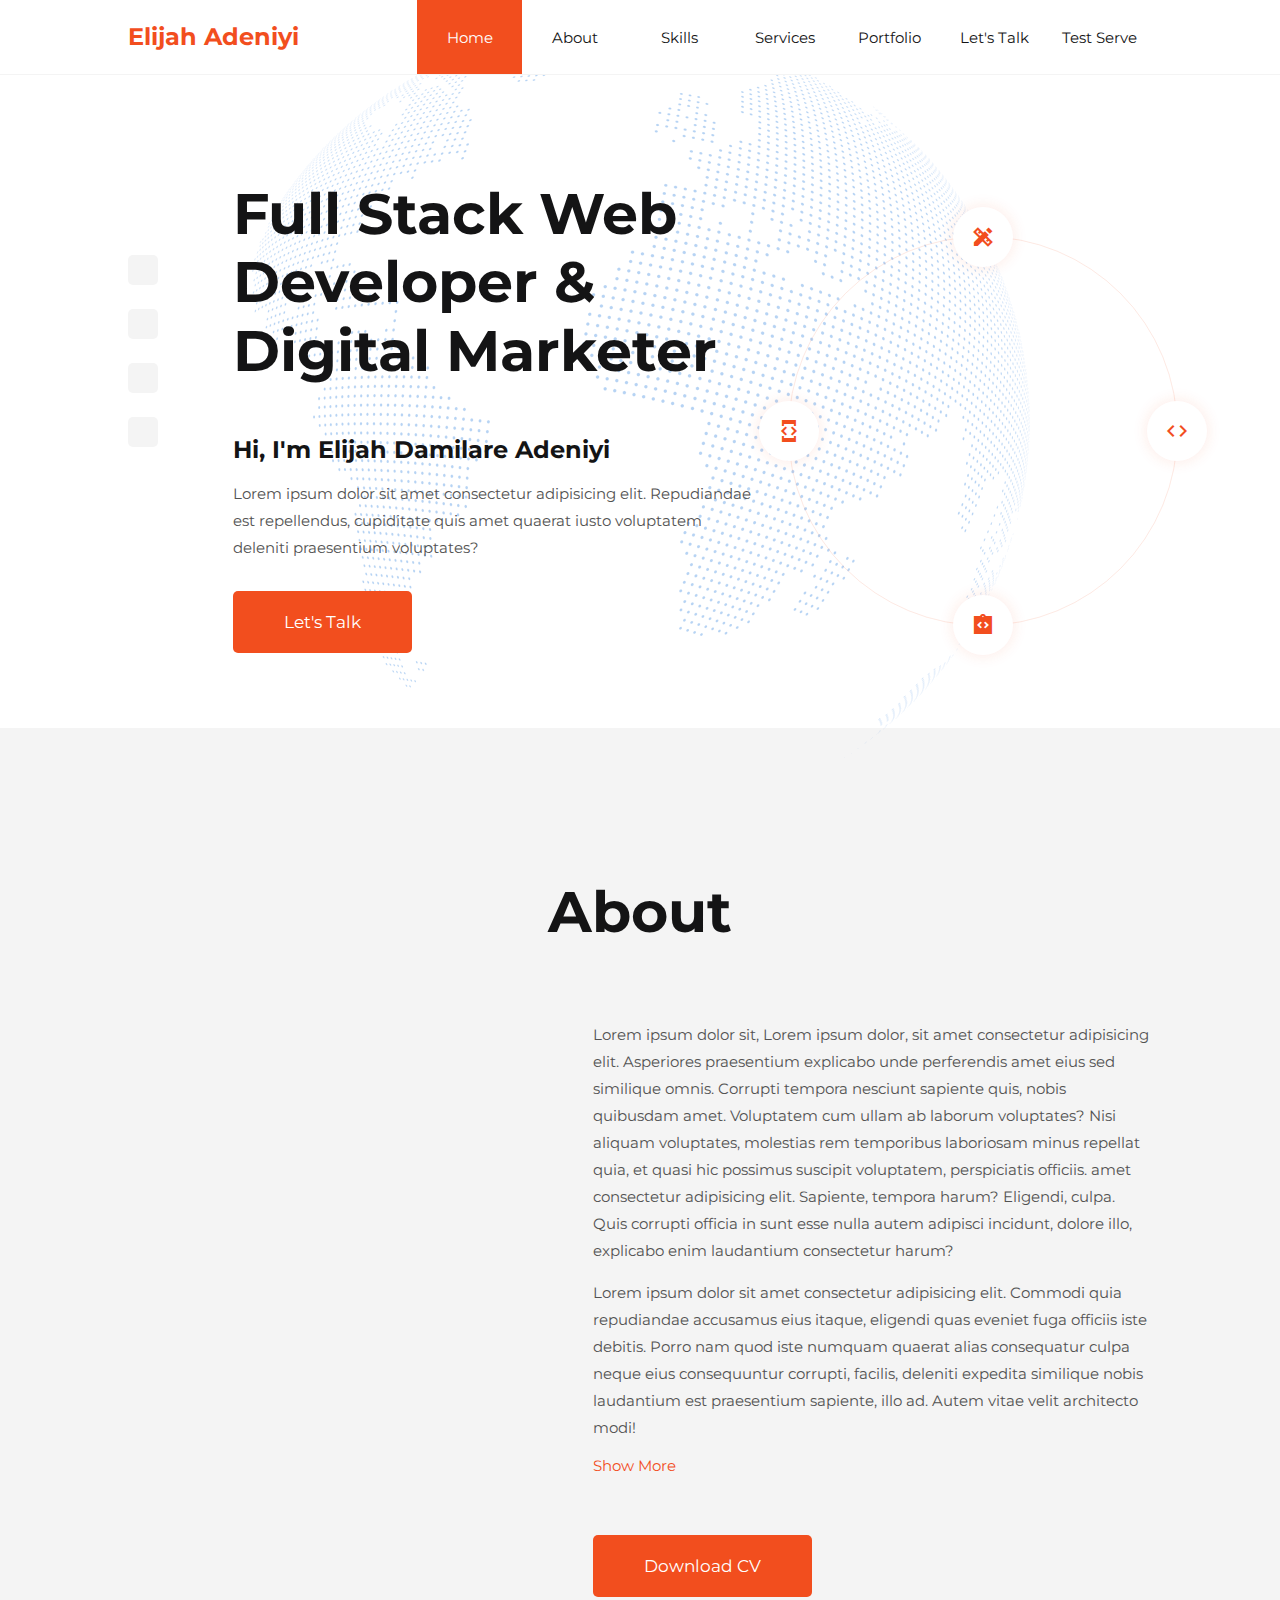
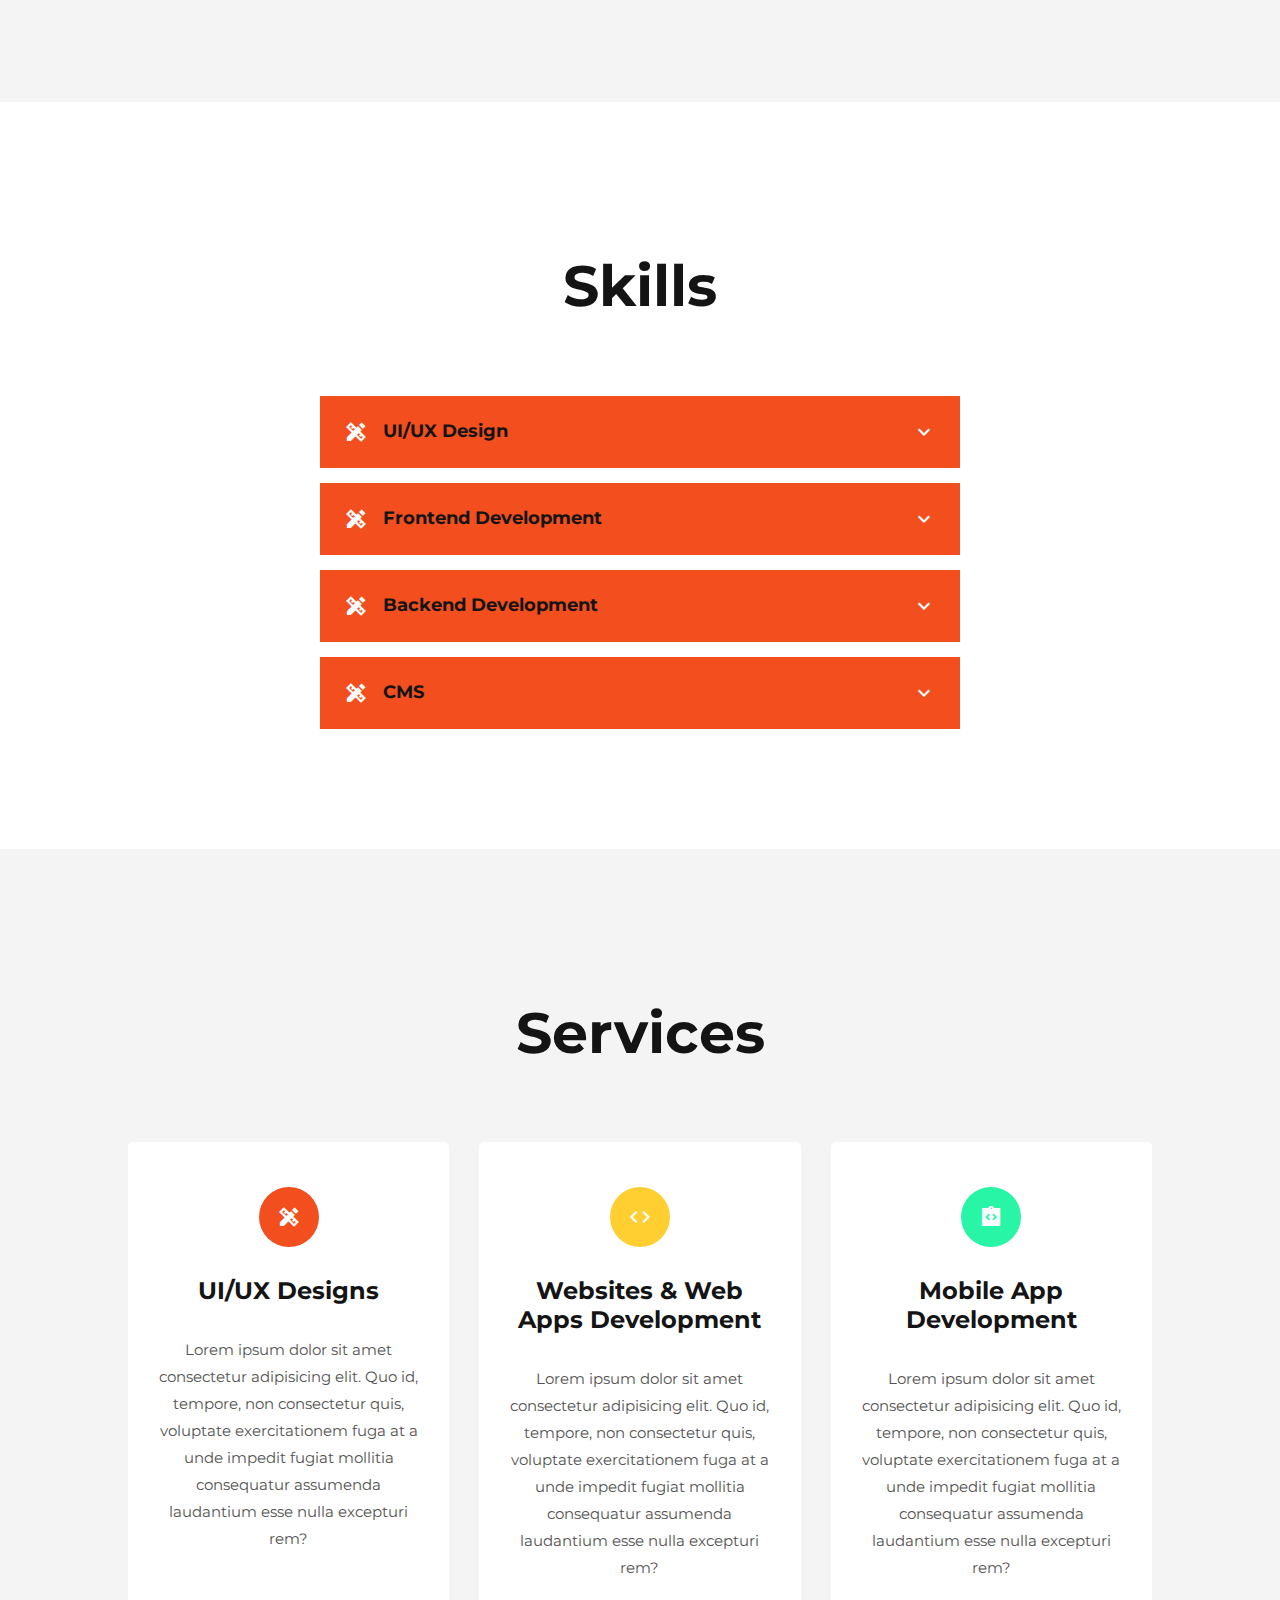
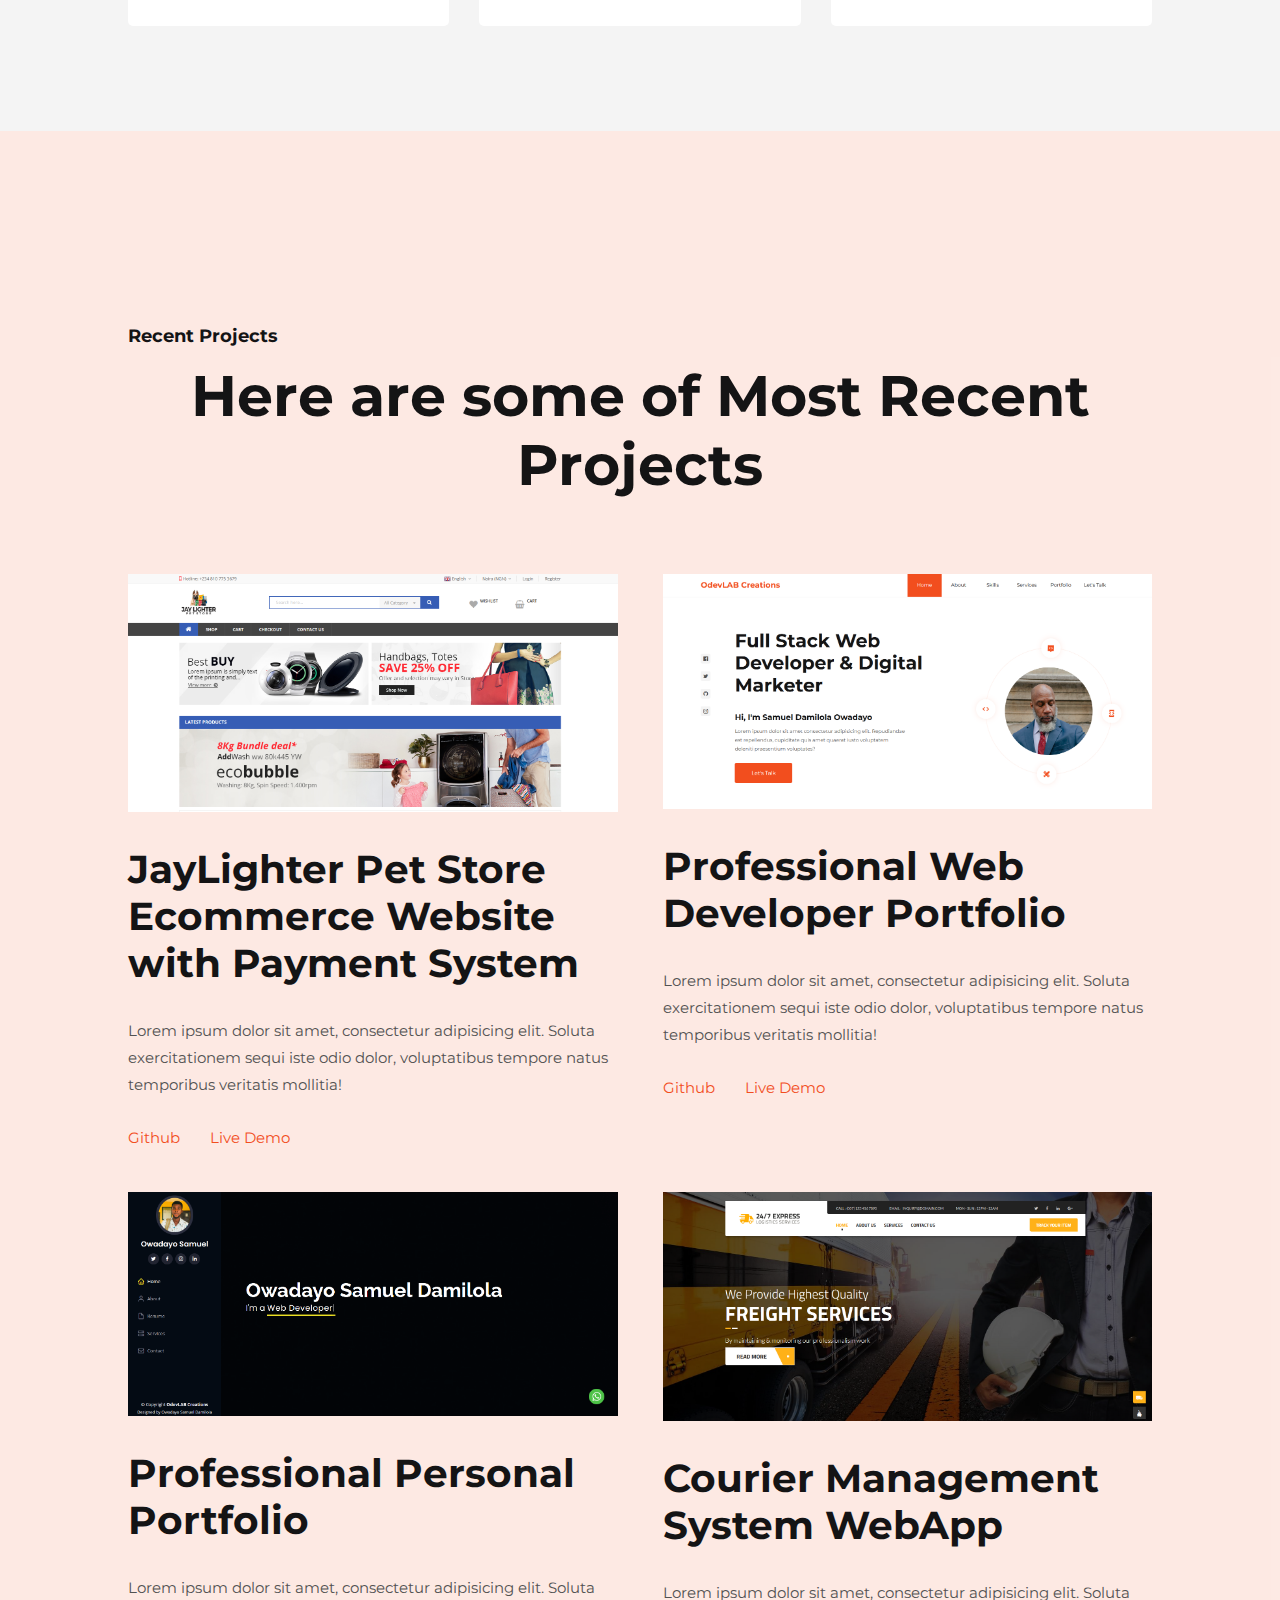
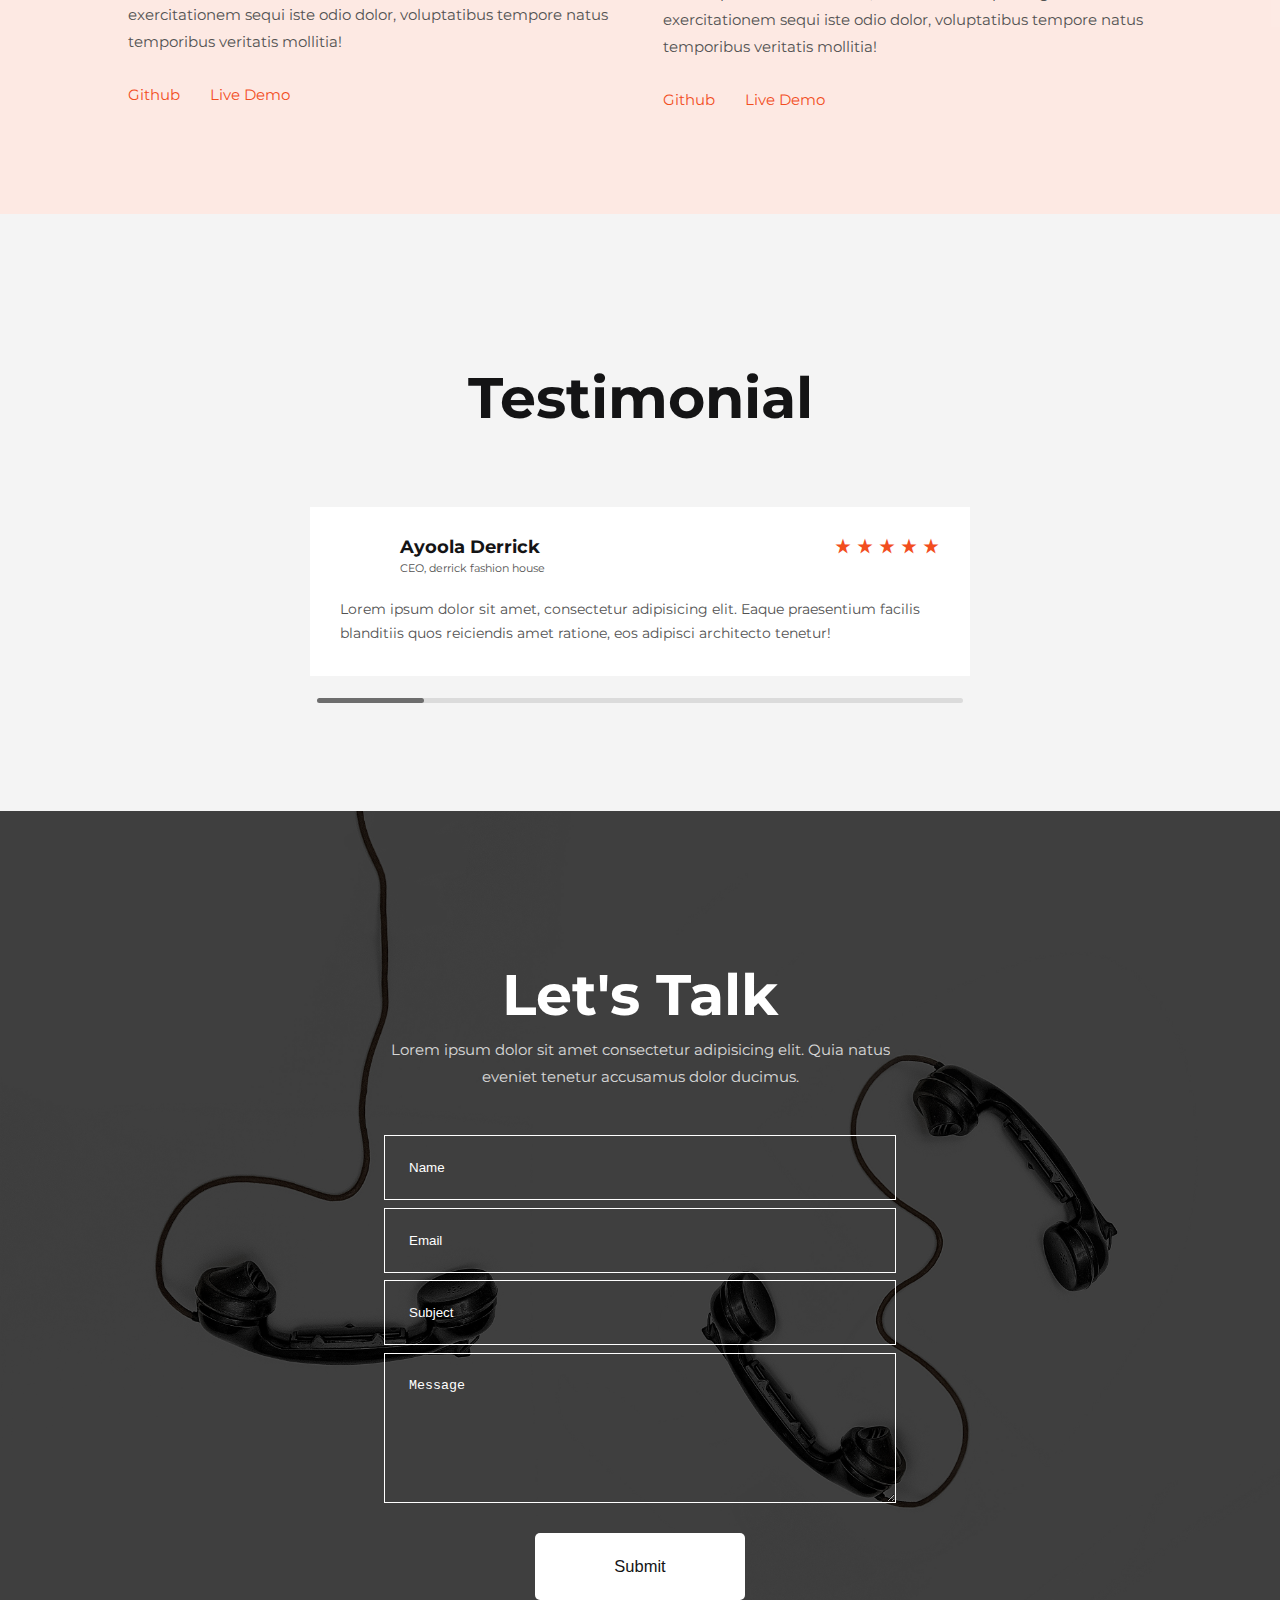
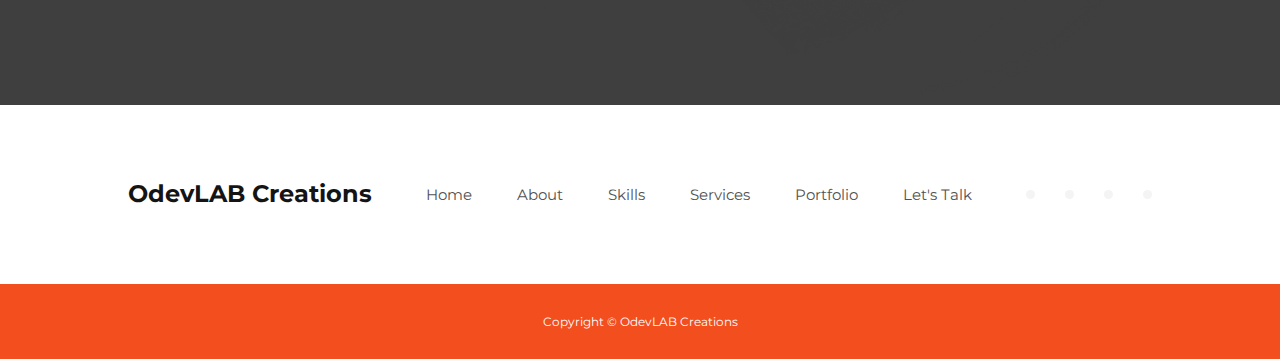
==== index.html @ e005f349 "Update index.html" ====
<!DOCTYPE html>
<html lang="en">
<head>
    <meta charset="UTF-8">
    <meta http-equiv="X-UA-Compatible" content="IE=edge">
    <meta name="viewport" content="width=device-width, initial-scale=1.0">
    <title>Porfolio Website</title>
    <link rel="stylesheet" href="https://fonts.googleapis.com/icon?family=Material+Icons+Sharp">
    <link rel="stylesheet" href="css/style.css">

    <link rel="preconnect" href="https://fonts.googleapis.com">
    <link rel="preconnect" href="https://fonts.gstatic.com" crossorigin>
    <link rel="stylesheet" href="https://fonts.googleapis.com/css2?family=Montserrat:wght@300;400;500;600;700;800&display=swap">

    <link rel="stylesheet" href="https://unicons.iconscout.com/release/v2.1.6/css/unicons.css">
    <link rel="stylesheet" href="https://unpkg.com/swiper@8/swiper-bundle.min.css"/>
</head>
<body>
    <nav>
        <div class="container">
            <a href="#"><h3>Elijah Adeniyi</h3></a>
            <ul>
                <li><a href="#landing" class="active">Home</a></li>
                <li><a href="#about">About</a></li>
                <li><a href="#skills">Skills</a></li>
                <li><a href="#services">Services</a></li>
                <li><a href="#portfolio">Portfolio</a></li>
                <li><a href="#contact">Let's Talk</a></li>
                <li><a href="wr.html">Test Serve</a></li>
            </ul>
            <button id="menu-btn"><span class="material-icons-sharp" >menu</span></button>
            <button id="close-btn"><span class="material-icons-sharp" >close</span></button>
        </div>

    </nav>
    

    <section class="landing" id="landing">
            <div class="container">
                <div class="socials">
                    <a href="https://facebook.com/itzsamdam" target="_blank" rel="noopener"><i class="uil uil-facebook"></i></a>
                    <a href="https://twitter.com/samdam10" target="_blank" rel="noopener"><i class="uil uil-twitter"></i></a>
                    <a href="https://github.com/odevlab" target="_blank" rel="noopener"><i class="uil uil-github"></i></a>
                    <a href="https://instagram.com/itz_samdam" target="_blank" rel="noopener"><i class="uil uil-instagram"></i></a>
                </div>
                <div class="info">
                    <h1>Full Stack Web Developer & Digital Marketer</h1>
                    <h3>Hi, I'm Elijah Damilare Adeniyi</h3>
                    <p>Lorem ipsum dolor sit amet consectetur adipisicing elit. Repudiandae est repellendus, cupiditate quis amet quaerat iusto voluptatem deleniti praesentium voluptates?</p>
                    <a href="#contact" class="btn btn-primary">Let's Talk</a>
                </div>
                <div class="profile-area">
                    <div class="outer-circle">
                        <span class="material-icons-sharp">design_services</span>
                        <span class="material-icons-sharp">code</span>
                        <span class="material-icons-sharp">developer_mode</span>
                        <span class="material-icons-sharp">integration_instructions</span>
                    </div>
                    <div class="inner-circle">
                        <img src="./images/profile.jpg" alt="">
                    </div>
                </div>
        </div>
    </section>

    <section class="about" id="about">
        <h1>About</h1>
        <div class="container">
            <div class="image">
                <img src="./images/profile-area.jpg" alt="">
            </div>
            <div class="info">
                <p>Lorem ipsum dolor sit, Lorem ipsum dolor, sit amet consectetur adipisicing elit. Asperiores praesentium explicabo unde perferendis amet eius sed similique omnis. Corrupti tempora nesciunt sapiente quis, nobis quibusdam amet. Voluptatem cum ullam ab laborum voluptates? Nisi aliquam voluptates, molestias rem temporibus laboriosam minus repellat quia, et quasi hic possimus suscipit voluptatem, perspiciatis officiis. amet consectetur adipisicing elit. Sapiente, tempora harum? Eligendi, culpa. Quis corrupti officia in sunt esse nulla autem adipisci incidunt, dolore illo, explicabo enim laudantium consectetur harum?</p>
                <p>Lorem ipsum dolor sit amet consectetur adipisicing elit. Commodi quia repudiandae accusamus eius itaque, eligendi quas eveniet fuga officiis iste debitis. Porro nam quod iste numquam quaerat alias consequatur culpa neque eius consequuntur corrupti, facilis, deleniti expedita similique nobis laudantium est praesentium sapiente, illo ad. Autem vitae velit architecto modi!</p>
                <div class="read-more-content">
                    <p>Lorem, ipsum dolor sit amet consectetur adipisicing elit. Accusantium quas suscipit, impedit excepturi nostrum commodi modi ratione reprehenderit magni nihil. Minus tenetur incidunt dolores nesciunt quam praesentium dolorem consequuntur in quas ipsam voluptatum, eveniet obcaecati illo sapiente corrupti explicabo architecto nobis nemo consequatur temporibus facere aliquid consectetur. In nostrum placeat officiis aliquam debitis maiores repudiandae deserunt ullam culpa, error natus optio modi molestias quae possimus eius nobis quibusdam eum vero magnam id et temporibus libero. Nihil inventore molestiae dolorem illum omnis, adipisci, porro et officiis eius reprehenderit eum, dolores at.</p>
                    <p>Lorem ipsum dolor sit amet consectetur, adipisicing elit. Beatae quos sequi esse possimus commodi libero a odio repellat excepturi dicta, aut repellendus architecto consequatur illo at qui, dolor rerum. Veritatis veniam repellat dignissimos doloribus explicabo deleniti. Molestias tenetur sunt voluptatum quae delectus dicta non vero consectetur accusantium, perferendis molestiae vel adipisci veniam iure! Eius, similique non totam sed maiores velit dolores vel quibusdam atque reprehenderit obcaecati aspernatur? Ipsam quia necessitatibus consectetur, totam eaque a eos illum inventore debitis at, magni molestias error nam natus ullam assumenda cum porro est exercitationem iusto ad ab temporibus. Animi sed sequi, magni magnam provident quas facilis eveniet quod unde id assumenda iste architecto omnis repellat, neque mollitia eos! Nesciunt officia suscipit eum cum inventore.</p>
                </div>
                <a class="read-more">Show More</a>
                <a href="./images/my-cv.pdf" download class="btn btn-primary"><i class="uil uil-download-alt"></i> Download CV</a>
            </div>
        </div>
    </section>

    <section class="skills" id="skills">
        <h1>Skills</h1>
        <div class="container">
            <div class="skill">
                <div class="head">
                    <div class="left">
                        <span class="material-icons-sharp">design_services</span>
                        <h4>UI/UX Design</h4>
                    </div>
                    <span class="material-icons-sharp">expand_more</span>
                </div>
                <div class="items">
                    <div class="item">
                        <h5>Figma</h5>
                        <div class="progress-area">
                            <div class="progress-bar">
                                <div class="progress">
    
                                </div>
                                <h5>95%</h5>
                            </div>
                        </div>
                    </div>
                    <div class="item">
                        <h5>Adobe XD</h5>
                        <div class="progress-area">
                            <div class="progress-bar">
                                <div class="progress">
    
                                </div>
                                <h5>65%</h5>
                            </div>
                        </div>
                    </div>
                    <div class="item">
                        <h5>Adobe After Effects</h5>
                        <div class="progress-area">
                            <div class="progress-bar">
                                <div class="progress">
    
                                </div>
                                <h5>72%</h5>
                            </div>
                        </div>
                    </div>
                </div>
            </div>

            <div class="skill">
                <div class="head">
                    <div class="left">
                        <span class="material-icons-sharp">design_services</span>
                        <h4>Frontend Development</h4>
                    </div>
                    <span class="material-icons-sharp">expand_more</span>
                </div>
                <div class="items">
                    <div class="item">
                        <h5>HTML</h5>
                        <div class="progress-area">
                            <div class="progress-bar">
                                <div class="progress">
    
                                </div>
                                <h5>95%</h5>
                            </div>
                        </div>
                    </div>
                    <div class="item">
                        <h5>CSS</h5>
                        <div class="progress-area">
                            <div class="progress-bar">
                                <div class="progress">
    
                                </div>
                                <h5>65%</h5>
                            </div>
                        </div>
                    </div>
                    <div class="item">
                        <h5>JavaScript</h5>
                        <div class="progress-area">
                            <div class="progress-bar">
                                <div class="progress">
    
                                </div>
                                <h5>72%</h5>
                            </div>
                        </div>
                    </div>
                    <div class="item">
                        <h5>Bootstrap CSS</h5>
                        <div class="progress-area">
                            <div class="progress-bar">
                                <div class="progress">
    
                                </div>
                                <h5>72%</h5>
                            </div>
                        </div>
                    </div>
                    <div class="item">
                        <h5>Tailwind CSS</h5>
                        <div class="progress-area">
                            <div class="progress-bar">
                                <div class="progress">
    
                                </div>
                                <h5>72%</h5>
                            </div>
                        </div>
                    </div>
                    <div class="item">
                        <h5>Vue JS</h5>
                        <div class="progress-area">
                            <div class="progress-bar">
                                <div class="progress">
    
                                </div>
                                <h5>72%</h5>
                            </div>
                        </div>
                    </div>
                </div>
            </div>

            <div class="skill">
                <div class="head">
                    <div class="left">
                        <span class="material-icons-sharp">design_services</span>
                        <h4>Backend Development</h4>
                    </div>
                    <span class="material-icons-sharp">expand_more</span>
                </div>
                <div class="items">
                    <div class="item">
                        <h5>PHP</h5>
                        <div class="progress-area">
                            <div class="progress-bar">
                                <div class="progress">
    
                                </div>
                                <h5>95%</h5>
                            </div>
                        </div>
                    </div>
                    <div class="item">
                        <h5>Laravel</h5>
                        <div class="progress-area">
                            <div class="progress-bar">
                                <div class="progress">
    
                                </div>
                                <h5>65%</h5>
                            </div>
                        </div>
                    </div>
                </div>
            </div>

            <div class="skill">
                <div class="head">
                    <div class="left">
                        <span class="material-icons-sharp">design_services</span>
                        <h4>CMS</h4>
                    </div>
                    <span class="material-icons-sharp">expand_more</span>
                </div>
                <div class="items">
                    <div class="item">
                        <h5>Wordpress</h5>
                        <div class="progress-area">
                            <div class="progress-bar">
                                <div class="progress">
    
                                </div>
                                <h5>95%</h5>
                            </div>
                        </div>
                    </div>
                    <div class="item">
                        <h5>WIX</h5>
                        <div class="progress-area">
                            <div class="progress-bar">
                                <div class="progress">
    
                                </div>
                                <h5>65%</h5>
                            </div>
                        </div>
                    </div>
                </div>
            </div>            
        </div>
    </section>

    <section class="services" id="services">
        <h1>Services</h1>
        <div class="container">
            <div class="service">
                <span class="material-icons-sharp">design_services</span>
                <h3>UI/UX Designs</h3>
                <p>Lorem ipsum dolor sit amet consectetur adipisicing elit. Quo id, tempore, non consectetur quis, voluptate exercitationem fuga at a unde impedit fugiat mollitia consequatur assumenda laudantium esse nulla excepturi rem?</p>
            </div>
            <div class="service">
                <span class="material-icons-sharp">code</span>
                <h3>Websites & Web Apps Development</h3>
                <p>Lorem ipsum dolor sit amet consectetur adipisicing elit. Quo id, tempore, non consectetur quis, voluptate exercitationem fuga at a unde impedit fugiat mollitia consequatur assumenda laudantium esse nulla excepturi rem?</p>
            </div>
            <div class="service">
                <span class="material-icons-sharp">integration_instructions</span>
                <h3>Mobile App Development</h3>
                <p>Lorem ipsum dolor sit amet consectetur adipisicing elit. Quo id, tempore, non consectetur quis, voluptate exercitationem fuga at a unde impedit fugiat mollitia consequatur assumenda laudantium esse nulla excepturi rem?</p>
            </div>
        </div>
    </section>

    <section class="recent-work" id="portfolio">
        <div class="container">
            <h4>Recent Projects</h4>
            <h1>Here are some of Most Recent Projects</h1>
            <div class="projects">
                <div class="project">
                    <div class="thumbnail">
                        <img src="./images/jaylighter.png" alt="">
                    </div>
                    <h2>JayLighter Pet Store Ecommerce Website with Payment System</h2>
                    <p>Lorem ipsum dolor sit amet, consectetur adipisicing elit. Soluta exercitationem sequi iste odio dolor, voluptatibus tempore natus temporibus veritatis mollitia!</p>
                    <div class="action">
                        <a href="https://github.com/" target="_blank" rel="noopener">Github</a>
                        <a href="https://github.com/" target="_blank" rel="noopener">Live Demo</a>
                    </div>
                </div>
                <div class="project">
                    <div class="thumbnail">
                        <img src="./images/port.png" alt="">
                    </div>
                    <h2>Professional Web Developer Portfolio</h2>
                    <p>Lorem ipsum dolor sit amet, consectetur adipisicing elit. Soluta exercitationem sequi iste odio dolor, voluptatibus tempore natus temporibus veritatis mollitia!</p>
                    <div class="action">
                        <a href="https://github.com/" target="_blank" rel="noopener">Github</a>
                        <a href="https://github.com/" target="_blank" rel="noopener">Live Demo</a>
                    </div>
                </div>
                <div class="project">
                    <div class="thumbnail">
                        <img src="./images/portfolio.png" alt="">
                    </div>
                    <h2>Professional Personal Portfolio</h2>
                    <p>Lorem ipsum dolor sit amet, consectetur adipisicing elit. Soluta exercitationem sequi iste odio dolor, voluptatibus tempore natus temporibus veritatis mollitia!</p>
                    <div class="action">
                        <a href="https://github.com/" target="_blank" rel="noopener">Github</a>
                        <a href="https://github.com/" target="_blank" rel="noopener">Live Demo</a>
                    </div>
                </div>
                    <div class="project">
                        <div class="thumbnail">
                            <img src="./images/courier.png" alt="">
                        </div>
                        <h2>Courier Management System WebApp</h2>
                        <p>Lorem ipsum dolor sit amet, consectetur adipisicing elit. Soluta exercitationem sequi iste odio dolor, voluptatibus tempore natus temporibus veritatis mollitia!</p>
                        <div class="action">
                            <a href="https://github.com/" target="_blank" rel="noopener">Github</a>
                            <a href="https://github.com/" target="_blank" rel="noopener">Live Demo</a>
                        </div>
                    </div>
            </div>
        </div>   
    </section>

    <section class="testimonials" id="testimonials">
        <h1>Testimonial</h1>
        <div class="container swiper">
            <div class="carousel swiper-wrapper">
                <div class="testimonial swiper-slide">
                    <div class="head">
                        <div class="profile-area">
                            <div class="avatar">
                                <img src="./images/avatar (1).jpg" alt="">
                            </div>
                            <div class="info">
                                <h4>Ayoola Derrick</h4>
                                <small>CEO, derrick fashion house</small>
                            </div>
                        </div>
                        <div class="stars">
                            <span class="material-icons-sharp">star_rate</span>
                            <span class="material-icons-sharp">star_rate</span>
                            <span class="material-icons-sharp">star_rate</span>
                            <span class="material-icons-sharp">star_rate</span>
                            <span class="material-icons-sharp">star_rate</span>
                        </div>
                    </div>
                    <p>Lorem ipsum dolor sit amet, consectetur adipisicing elit. Eaque praesentium facilis blanditiis quos reiciendis amet ratione, eos adipisci architecto tenetur!
                    </p>
                </div>
                <div class="testimonial swiper-slide">
                    <div class="head">
                        <div class="profile-area">
                            <div class="avatar">
                                <img src="./images/avatar (3).jpg" alt="">
                            </div>
                            <div class="info">
                                <h4>Ayoola Derrick</h4>
                                <small>CEO, derrick fashion house</small>
                            </div>
                        </div>
                        <div class="stars">
                            <span class="material-icons-sharp">star_rate</span>
                            <span class="material-icons-sharp">star_rate</span>
                            <span class="material-icons-sharp">star_rate</span>
                            <span class="material-icons-sharp">star_rate</span>
                            <span class="material-icons-sharp">star_rate</span>
                        </div>
                    </div>
                    <p>Lorem ipsum dolor sit amet, consectetur adipisicing elit. Eaque praesentium facilis blanditiis quos reiciendis amet ratione, eos adipisci architecto tenetur!
                    </p>
                </div>
                <div class="testimonial swiper-slide">
                    <div class="head">
                        <div class="profile-area">
                            <div class="avatar">
                                <img src="./images/avatar (1).jpg" alt="">
                            </div>
                            <div class="info">
                                <h4>Ayoola Derrick</h4>
                                <small>CEO, derrick fashion house</small>
                            </div>
                        </div>
                        <div class="stars">
                            <span class="material-icons-sharp">star_rate</span>
                            <span class="material-icons-sharp">star_rate</span>
                            <span class="material-icons-sharp">star_rate</span>
                            <span class="material-icons-sharp">star_rate</span>
                            <span class="material-icons-sharp">star_rate</span>
                        </div>
                    </div>
                    <p>Lorem ipsum dolor sit amet, consectetur adipisicing elit. Eaque praesentium facilis blanditiis quos reiciendis amet ratione, eos adipisci architecto tenetur!
                    </p>
                </div>
                <div class="testimonial swiper-slide">
                    <div class="head">
                        <div class="profile-area">
                            <div class="avatar">
                                <img src="./images/avatar (2).jpg" alt="">
                            </div>
                            <div class="info">
                                <h4>Thomas Kook</h4>
                                <small>Builder</small>
                            </div>
                        </div>
                        <div class="stars">
                            <span class="material-icons-sharp">star_rate</span>
                            <span class="material-icons-sharp">star_rate</span>
                            <span class="material-icons-sharp">star_rate</span>
                            <span class="material-icons-sharp">star_rate</span>
                            <span class="material-icons-sharp">star_rate</span>
                        </div>
                    </div>
                    <p>Lorem ipsum dolor sit amet, consectetur adipisicing elit. Eaque praesentium facilis blanditiis quos reiciendis amet ratione, eos adipisci architecto tenetur!
                    </p>
                </div>
                <div class="testimonial swiper-slide">
                    <div class="head">
                        <div class="profile-area">
                            <div class="avatar">
                                <img src="./images/avatar (3).jpg" alt="">
                            </div>
                            <div class="info">
                                <h4>Korke Forth</h4>
                                <small>Photographer</small>
                            </div>
                        </div>
                        <div class="stars">
                            <span class="material-icons-sharp">star_rate</span>
                            <span class="material-icons-sharp">star_rate</span>
                            <span class="material-icons-sharp">star_rate</span>
                            <span class="material-icons-sharp">star_rate</span>
                            <span class="material-icons-sharp">star_rate</span>
                        </div>
                    </div>
                    <p>Lorem ipsum dolor sit amet, consectetur adipisicing elit. Eaque praesentium facilis blanditiis quos reiciendis amet ratione, eos adipisci architecto tenetur!
                    </p>
                </div>
                <div class="testimonial swiper-slide">
                    <div class="head">
                        <div class="profile-area">
                            <div class="avatar">
                                <img src="./images/avatar (4).jpg" alt="">
                            </div>
                            <div class="info">
                                <h4>Allyson Blinks</h4>
                                <small>Civil Engineer</small>
                            </div>
                        </div>
                        <div class="stars">
                            <span class="material-icons-sharp">star_rate</span>
                            <span class="material-icons-sharp">star_rate</span>
                            <span class="material-icons-sharp">star_rate</span>
                            <span class="material-icons-sharp">star_rate</span>
                            <span class="material-icons-sharp">star_rate</span>
                        </div>
                    </div>
                    <p>Lorem ipsum dolor sit amet, consectetur adipisicing elit. Eaque praesentium facilis blanditiis quos reiciendis amet ratione, eos adipisci architecto tenetur!
                    </p>
                </div>
            </div>
            <div class="swiper-scrollbar">
                <div class="swiper-scrollbar-drag"></div>
            </div>
        </div>
    </section>


    <section class="contact" id="contact">
        <div class="over">
            <div class="container">
                <h1>Let's Talk</h1>
                <p>Lorem ipsum dolor sit amet consectetur adipisicing elit. Quia natus eveniet tenetur accusamus dolor ducimus.</p>
                <form action="https://formspree.io/f/xjvlrrld" method="post">
                    <input type="text" name="name" placeholder="Name" required>
                    <input type="email" name="email" placeholder="Email" required>
                    <input type="text" name="subject" placeholder="Subject" required>
                    <textarea name="Message" placeholder="Message" required></textarea>
                    <input type="submit" value="Submit" class="btn btn-primary">
                </form>
            </div>
        </div>
    </section>

    <footer>
        <div class="container">
            <a href="#"><h3>OdevLAB Creations</h3></a>
                <ul>
                    <li><a href="#landing">Home</a></li>
                    <li><a href="#about">About</a></li>
                    <li><a href="#skills">Skills</a></li>
                    <li><a href="#services">Services</a></li>
                    <li><a href="#portfolio">Portfolio</a></li>
                    <li><a href="#contact">Let's Talk</a></li>
                </ul>

                <div class="socials">
                    <a href="https://facebook.com/itzsamdam" target="_blank" rel="noopener"><i class="uil uil-facebook"></i></a>
                    <a href="https://twitter.com/samdam10" target="_blank" rel="noopener"><i class="uil uil-twitter"></i></a>
                    <a href="https://github.com/odevlab" target="_blank" rel="noopener"><i class="uil uil-github"></i></a>
                    <a href="https://instagram.com/itz_samdam" target="_blank" rel="noopener"><i class="uil uil-instagram"></i></a>
                </div>
        </div>
        <div class="copyright">
            Copyright &copy; OdevLAB Creations
        </div>
    </footer>
</body>

    <script src="https://unpkg.com/swiper@8/swiper-bundle.min.js"></script>
    <script src="js/main.js"></script>
</html>
---- css/style.css ----
/* VARIABLES */
:root {
    --color-white: #fff;
    --color-light: #f4f4f4;
    --color-dark: #525252;
    --color-black: #141415;
    --color-primary: #f24e1e;
    --color-primary-light: hsl(14, 89%, 53%, 12%);
    --color-success: #29f5a6;
    --color-warning: #ffce31;

    --transition: all 300ms ease;
}

* {
    margin: 0;
    padding: 0;
    outline: 0;
    border: 0;
    box-sizing: border-box;
    list-style: none;
    text-decoration: none;
}


::-webkit-scrollbar {
    width: 10px;
    background: var(--color-primary-light);
}
::-webkit-scrollbar-thumb {
    background: var(--color-primary);
}
html {
    font-size: 15px;
    scroll-behavior: smooth;
}

body{
    background: var(--color-white);
    font-family: "Montserrat", sans-serif;
    color: var(--color-dark);
}

h1, h2, h3, h4, h5, h6 {
    color: var(--color-black);
    line-height: 1.2;
}

h1{
    font-size:3.8rem;
}
h2{
    font-size:2.6rem;
}
h3{
    font-size: 1.6rem;
}
h4{
    font-size: 1.2rem;
}
h5{
    font-size: 0.86rem;
}
p{
    line-height: 1.8;
}

.container{
    width: 80%;
    margin: 0 auto;
}

section{
    padding: 10rem 0 7rem;
    max-width: 100vw;
    overflow-x: hidden;
}

section h1{
    text-align: center;
    display: block;
    margin-bottom: 5rem;
}

img{
    width: 100%;
}

.btn{
    padding: 1.4rem 3.4rem;
    font-size: 1.1rem;
    color: var(--color-black);
    background: var(--color-white);
    display: inline-block;
    margin: 2rem 0;
    transition: var(--transition);
    border-radius: 5px;
}

.btn:hover{
    box-shadow: 0 2rem 2rem var(--color-primary-light);
}
.btn-primary{
     background: var(--color-primary);
     color: var(--color-white);
}


nav{
    width: 100%;
    height: 5rem;
    display: flex;
    align-items: centre;
    justify-content: centre;
    position: fixed;
    top: 0;
    z-index: 2;
    background: var(--color-white);
    border-bottom: 1px solid var(--color-light);

}

nav.show-box-shadow {
    box-shadow: 0 0.6rem 1rem var(--color-primary-light);
}

nav .container {
    display: flex;
    justify-content: space-between;
    align-items: center;
    height: 100%;
}

nav button{
    display: none;
}

nav h3 {
    color: var(--color-primary);
}

nav .container ul {
    display: flex;
    height: 100%;
}

nav .container ul li a{
    height: 100%;
    width: 7rem;
    display: flex;
    justify-content: center;
    align-items: center;
    color: var(--color-black) ;
    position: relative;
    transition: var(--transition);
}

nav .container ul li a:hover{
    color: var(--color-primary);
}

nav .container ul li a.active {
    background: var(--color-primary);
    color: var(--color-white);
}


section.landing {
    display: grid;
    place-items: center;
    position: relative;
    top: 2rem;
    padding-bottom: 5rem;
    background: var(--color-primary-light);
    background: url("../images/glob-bg.png")no-repeat center;
}

section.landing .container {
    display: grid;
    grid-template-columns: 5rem auto 26rem;
    gap: 2rem;
}

section.landing .socials {
    display: flex;
    flex-direction: column;
    gap: 1.6rem;
    margin-top: 5rem;
}

section.landing .socials a{
    font-size: 1.1rem;
    background: var(--color-light);
    color: var(--color-dark);
    padding: 0.3rem;
    height: 2rem;
    width: 2rem;
    display: flex;
    justify-content: center;
    align-items: center;
    transition: var(--transition);
    border-radius: 5px;
}

section.landing .socials a:hover{
    background: var(--color-primary);
    color: var(--color-white);
}

section.landing .info h1{
    text-align: left;
    margin: 0;
}

section.landing .info h3{
    margin: 3.4rem 0 1rem;
}

section.landing .info p {
    width: 35rem;
}

section.landing .profile-area {
    display: flex;
    justify-content: center;
    align-items: center;
}
section.landing .profile-area .outer-circle{
    width: 26rem;
    height: 26rem;
    border: 1px solid var(--color-primary-light);
    border-radius: 50%;
    position: relative;
    animation: move 60s linear infinite;
}


@keyframes move {
    to {
        transform: rotate(360deg);
    }
}
section.landing .profile-area .outer-circle span {
    display: block;
    width: 4rem;
    height: 4rem;
    border-radius: 50%;
    position: absolute;
    background: var(--color-white);
    color: var(--color-primary);
    display: flex;
    justify-content: center;
    align-items: center;
    box-shadow: 0 0 1rem var(--color-primary-light);
}

section.landing .profile-area .outer-circle span:nth-child(1) {
    left: calc(50% - 2rem);
    top: -2rem;
}

section.landing .profile-area .outer-circle span:nth-child(2) {
    right:  -2rem;
    top: calc(50% - 2rem);
}

section.landing .profile-area .outer-circle span:nth-child(3) {
    left:  -2rem;
    top: calc(50% - 2rem);
}

section.landing .profile-area .outer-circle span:nth-child(4) {
    bottom:  -2rem;
    left: calc(50% - 2rem);
}
section.landing .profile-area .inner-circle {
    position: absolute;
    width: 18rem;
    height: 18rem;
    border-radius:50%;
    overflow: hidden;
}


section.about{
    background: var(--color-light);
    display: grid;
    place-items: center;
    padding-bottom: 5rem;
}

section.about .container {
    display: grid;
    grid-template-columns: 26rem auto;
    gap: 5rem;
}

section.about p {
    margin-bottom: 1rem;
}
section.about .container .read-more-content {
    display: none;
}

section.about .container .read-more-content.show-content{
    display: block;
}

section.about .container .read-more {
    display: block;
    margin: 1rem 0 2rem;
    color: var(--color-primary);
    cursor: pointer;
}

section.about .container .read-more:hover {
    text-decoration: underline;
}

section.skills .container {
    width: 50%;
}
section.skills .skill{
    margin-bottom: 1rem;
}

section.skills .skill .head {
    background: var(--color-primary);
    display: flex;
    justify-content: space-between;
    align-items: center;
    color: var(--color-white);
    padding: 1.6rem;
    cursor: pointer;
}

section.skills .skill head h4{
    color: var(--color-white);
}
section.skills .skill .head .left {
    display: flex;
    /* justify-content: space */
    align-items: center;
    gap: 1rem;
}
section.skills .container .skill .items.show-items{
    display: block;
}
section.skills .skill .items {
    display: none;
}
section.skills .skill .item{
    display: flex;
    flex-direction: column;
    align-items: start;
    gap: 1rem;
    padding: 1.6rem;
    background: var(--color-light);
    margin-bottom: 0.3rem;
    transition: var(--transition);
}

section.skills .skill .item:hover{
    background: var(--color-white);
}

section.skills .skill .progress-area {
    width: 100%;
    display: flex;
    align-items: center;
    gap: 1rem;
}

section.skills .item .progress-bar {
    width: 100%;
    height: 1rem;
    background: var(--color-primary-light);
}
section.skills .item .progress-bar .progress {
    height: 100%;
    width: 95%;
    background: var(--color-primary);
}

section.skills .item:nth-child(2) .progress-bar .progress {
    width: 65%;
}

section.skills .item:nth-child(3) .progress-bar .progress {
    width: 72%;
}




section.services {
    background: var(--color-light);
}

section.services .container {
    display: grid;
    grid-template-columns: repeat(3, 1fr);
    gap: 2rem;
}

section.services .container .service {
    background: var(--color-white);
    padding: 3rem 2rem;
    text-align: center;
    display: flex;
    flex-direction: column;
    gap: 2rem;
    cursor: default;
    transition: var(--transition);
    border-radius: 5px;
}

section.services .container .service:hover {
    box-shadow: 0 3rem 3rem var(--color-primary-light);
}

section.services .container .service span {
    background: var(--color-primary);
    width: 4rem;
    height: 4rem;
    margin: 0 auto;
    display: flex;
    align-items: center;
    justify-content: center;
    border-radius: 50%;
    color: var(--color-white);
}

section.services .container .service:nth-child(2) span {
    background: var(--color-warning);
}

section.services .container .service:nth-child(3) span {
    background: var(--color-success);
}

section.recent-work h4 {
    text-align: left;
    margin: 3rem 0 1rem;
    width: 65%;
}
section.recent-work{
    background: var(--color-primary-light);
}

section.recent-work .projects {
    display: grid;
    grid-template-columns: 1fr 1fr;
    gap: 3rem
}

section.recent-work .projects .project {
    display: flex;
    flex-direction: column;
    gap: 2rem;
}

section.recent-work .projects .project .action {
    display: flex;
    gap: 2rem;
}

section.recent-work .projects .project .action a {
    color: var(--color-primary);
}

section.recent-work .projects .project .action a:hover{
    text-decoration: underline;
}


section.testimonials {
    background: var(--color-light);
}

section.testimonials .container {
    width: 44rem;
}

section.testimonials .carousel {
    display: flex;
    align-items: center;
}

section.testimonials .testimonial {
    background: var(--color-white);
    padding: 2rem;
    display: flex;
    flex-direction: column;
    gap: 1rem;
    font-size: 0.9rem;
    margin-bottom: 2rem;
    cursor: pointer;
}

section.testimonials .testimonial .head {
    display: flex;
    justify-content: space-between;
    align-items: flex-start;
}

section.testimonials .testimonial .head .profile-area {
    display: flex;
    gap: 1rem;
}

section.testimonials .testimonial .head .profile-area .avatar {
    width: 3rem;
    height: 3rem;
    border-radius: 50%;
    overflow: hidden;
}

section.testimonials .testimonial .head .stars {
    color: var(--color-primary);
}

section.testimonials .testimonial .head .stars span {
    font-size: 1.2rem;
}


section.contact {
    background: url("../images/bkg-image.jpg") no-repeat center center/cover;
    padding: 0;
    max-width: 100vw;
}

section.contact .over {
    width: 100%;
    height: 100%;
    background: rgba(0,0,0,0.7);
    padding: 10rem 0 7rem;
}

section.contact .container {
    width: 40%;
}

section.contact .container h1{
    margin: 0;
    color: var(--color-white);
}

section.contact .container p {
    text-align: center;
    color: var(--color-white);
    opacity: 0.8;
    margin-top: 0.5rem;
}

section.contact form {
    margin-top: 3rem;
}

section.contact form textarea {
    height: 10rem;
}

section.contact form input, section.contact form textarea {
    display: block;
    width: 100%;
    margin: 0.5rem 0;
    padding: 1.6rem;
    border: 1px solid var(--color-white);
    background: transparent;
    color: var(--color-white);
    transition: var(--transition);
}

section.contact form input:focus, section.contact form textarea:focus {
    background: var(--color-white);
    color: var(--color-black);
}

section.contact form input::placeholder, section.contact form textarea::placeholder {
    color: var(--color-white);
}

section.contact form .btn {
    width: 14rem;
    border: none;
    background: var(--color-white);
    color: var(--color-black);
    margin: 2rem auto 0;
}

section.contact form .btn:hover {
    background: var(--color-primary);
    cursor: pointer;
    color: var(--color-white);
}



footer {
    padding-top: 5rem;
}

footer .container {
    display: flex;
    align-items: center;
    justify-content: space-between;
}

footer .container ul {
    display: flex;
    gap: 3rem;
}

footer .container ul a {
    color: var(--color-dark);
    transition: var(--transition);
}

footer .container ul a:hover {
    color: var(--color-primary);
}

footer .container .socials {
    display: flex;
    gap: 2rem;
}

footer .container .socials a {
    background: var(--color-light);
    color: var(--color-dark);
    padding: 0.3rem;
    border-radius: 50%;
    transition: var(--transition);
}

footer .container .socials a:hover {
    background: var(--color-primary);
    color: var(--color-white);
}

footer .copyright {
    background: var(--color-primary);
    color: var(--color-white);
    text-align: center;
    margin-top: 5rem;
    padding: 2rem 0;
    font-size: 0.8rem;
}




@media screen and (max-width: 600px) {
    h1{
        font-size:2.2rem;
    }
    h2{
        font-size:1.6rem;
    }
    h3{
        font-size: 1.2rem;
    }
    h4{
        font-size: 1rem;
    }
    h5{
        font-size: 0.68rem;
    }

    .container {
        width: 94%;
    }

    /* nav {
        box-shadow:  0 1rem 1rem rgba(0,0,0,0.1);
    } */
    nav h3 {
        margin-left: 1rem;
    }
    nav .container {
        width: 100%;
    }

    nav .container ul {
        position: fixed;
        top: 0;
        flex-direction: column;
        z-index: 3;
        width: 16rem;
        height: 100vh;
        background: var(--color-white);
        box-shadow: 1rem 0 2rem var(--color-primary-light);
        display: none;
    }
    nav .container ul li {
        height: 4.6rem;
        width: 100%
    }

    nav .container ul li a {
        width:100%;
        justify-content:start;
        padding-left: 2rem;
    }

    nav .container ul li a:hover {
        padding-left: 3rem;
    }

    nav button {
        display: inline-block;
        cursor: pointer;
        background: transparent;
        color: var(--color-black);
        margin-right: 1rem;
    }

    nav button#close-btn {
        display: none;
    }
    
    section.landing {
        margin-top: -4rem;
        padding-bottom: 7rem;
        max-width: 100vw;
        overflow-x: hidden;
    }

    section.landing .container {
        grid-template-columns: 1fr;
        grid-template-rows: 20% 50%;
        text-align: center;
        row-gap: 6rem;
    }

    section.landing .container .socials {
        display: none;
    }

    section.landing .container .info {
        width: 90%;
        margin: 0 auto;
    }

    section.landing .container .info h1 {
        text-align: center;
    }
    section.landing .container .info p {
        margin: 0 auto;
        width: 92%;
    }

    section.landing .container .profile-area {
        grid-row: 1;
        width: 94%;
        margin: 0 auto;
    }

    section.landing .container .outer-circle {
        width: 16rem;
        height: 16rem;
    }

    section.landing .container .inner-circle {
        width: 10rem;
        height: 10rem;
    }

    section.landing .container .profile-area .outer-circle span {
        width: 3rem;
        height: 3rem;
    }
    section.landing .profile-area .outer-circle span:nth-child(1) {
        left: calc(50% - 1.5rem);
        top: -1.5rem;
    }
    
    section.landing .profile-area .outer-circle span:nth-child(2) {
        right:  -1.5rem;
        top: calc(50% - 1.5rem);
    }
    
    section.landing .profile-area .outer-circle span:nth-child(3) {
        left:  -1.5rem;
        top: calc(50% - 1.5rem);
    }
    
    section.landing .profile-area .outer-circle span:nth-child(4) {
        bottom:  -1.5rem;
        left: calc(50% - 1.5rem);
    }

    section.about .container {
        grid-template-columns: 1fr;
        gap: 1rem;
        text-align: center;
    }
    section.skills .container {
        width: 94%;
    }

    section.services .container {
        grid-template-columns: 1fr;        
    }

    section.recent-work .container .projects {
        grid-template-columns: 1fr;
    }
    section.recent-work .container h1 {
        width: 94vw;
        margin: 1.4rem 0 1rem;
    }

    section.testimonials .container {
        grid-template-columns: 1fr;
        width: 94vw;
    }

    section.testimonials .container .testimonial .head .stars span {
        font-size: 0.8rem;
    }

    section.contact .container {
        width: 94vw;
    }

    
    section.contact .container p {
        width: 94vw;
        margin: 0.5rem auto 0;
    }

    footer .container {
        flex-direction: column;
        gap: 3rem;
    }

    footer .container ul {
        flex-direction: column;
        text-align: center;
        gap: 1.4rem;
    }
}
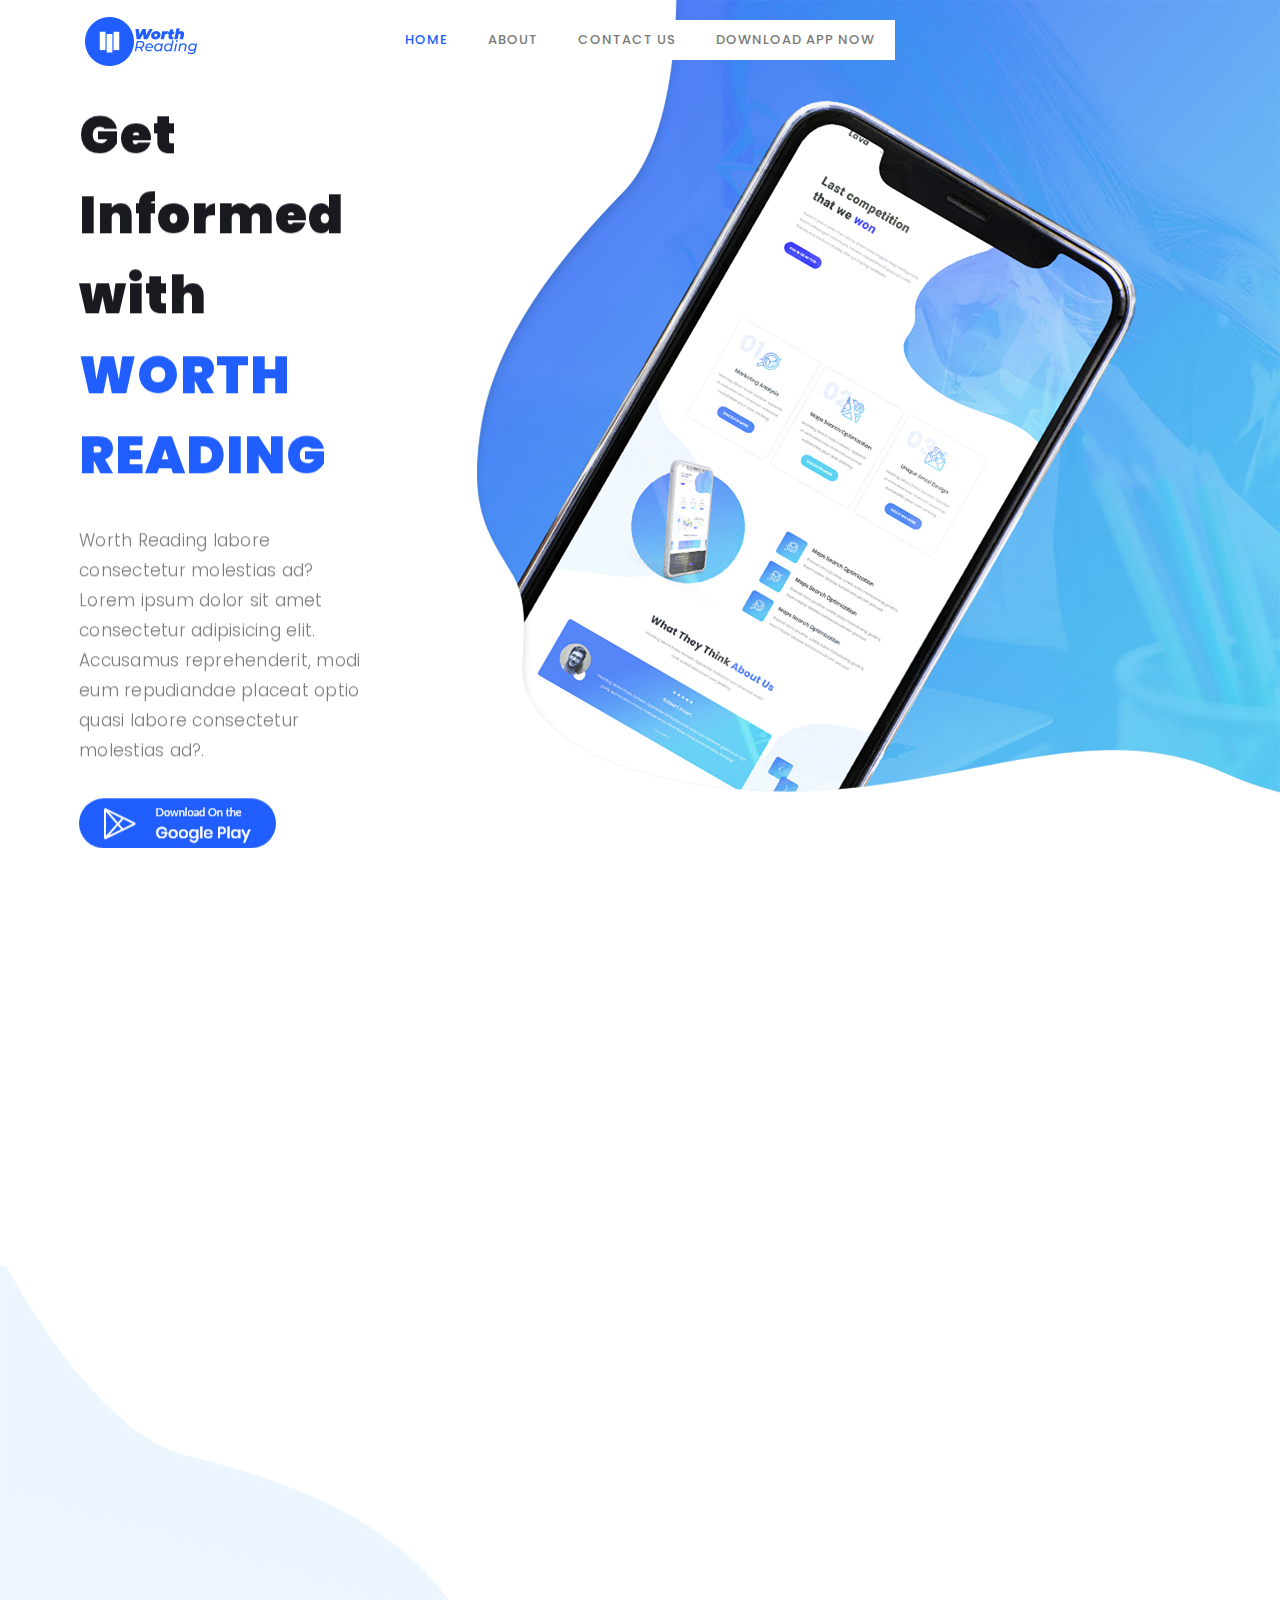
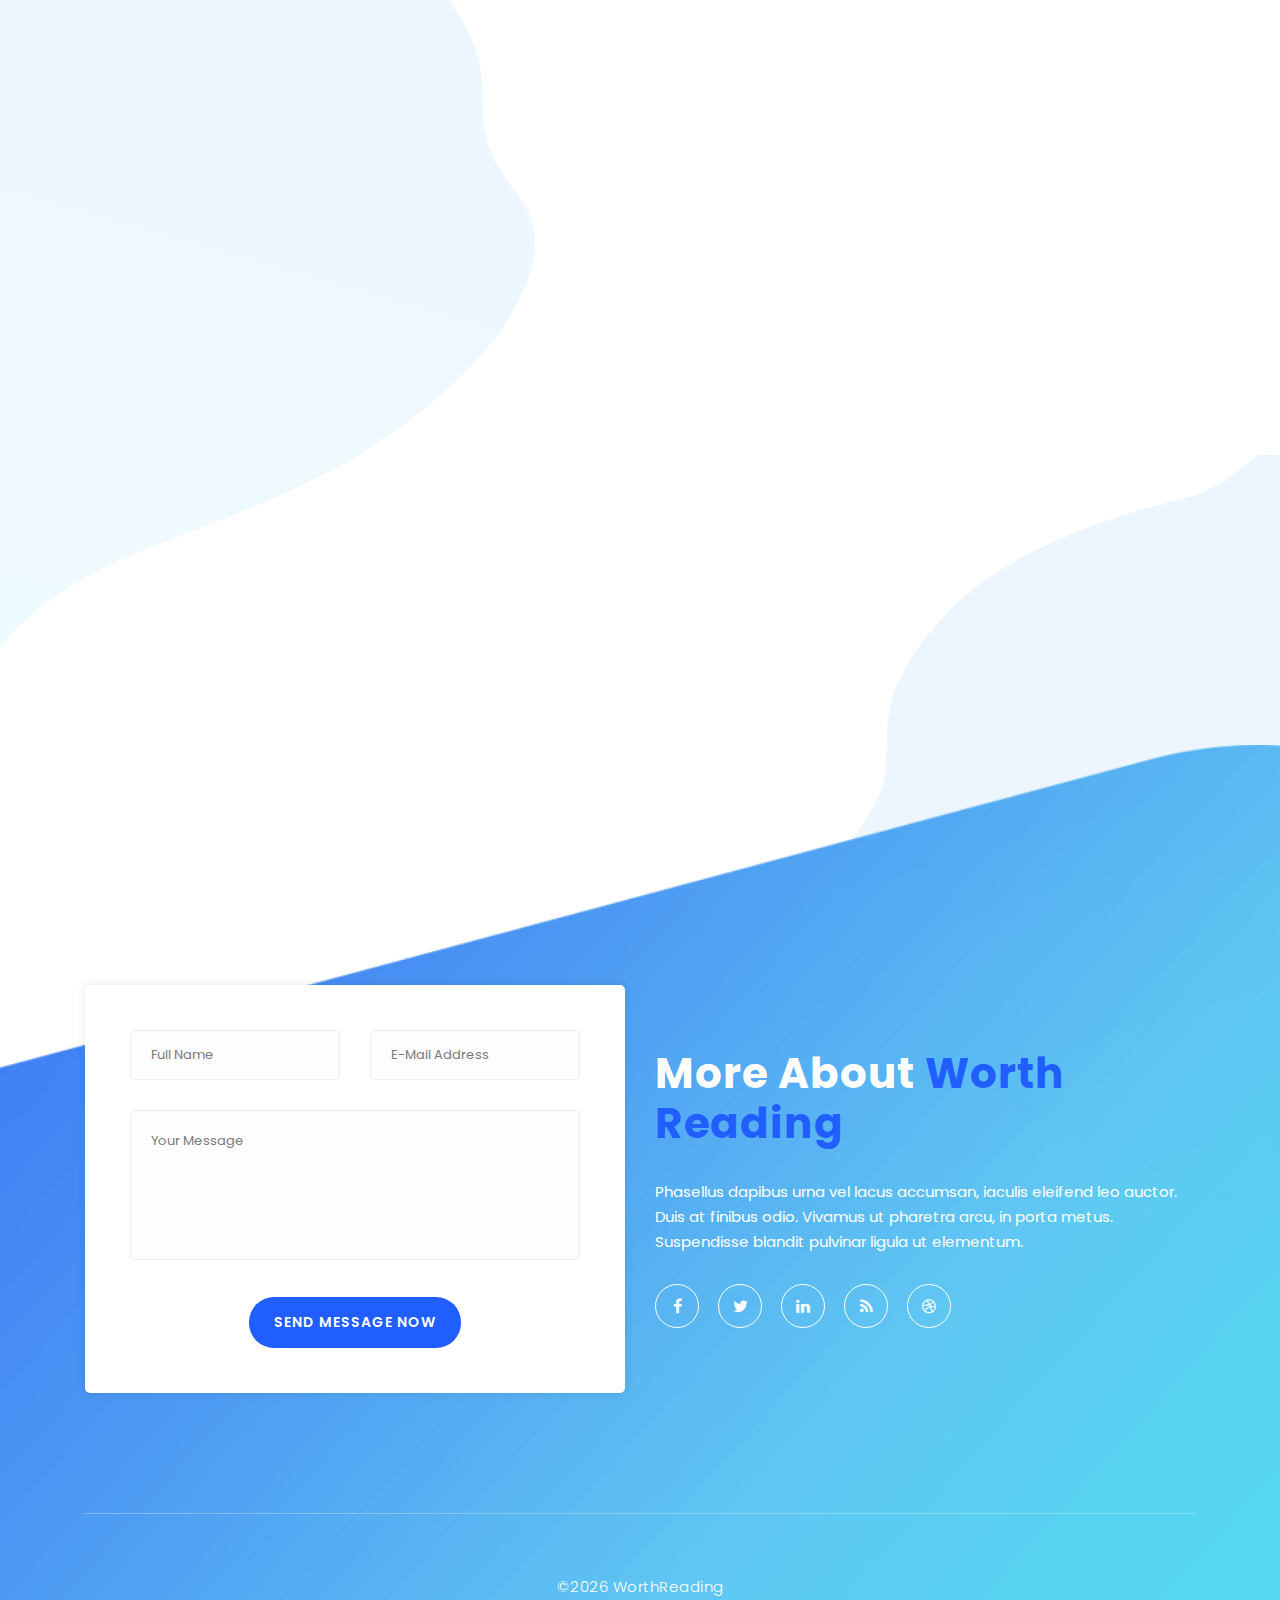
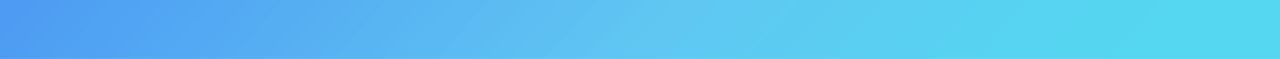
==== commit eb8b677b: "New Page Rec" ====
--- a/index.html
+++ b/index.html
@@ -1,542 +1,208 @@
+
 <!DOCTYPE html>
 <html lang="en">
 <head>
-    <meta charset="UTF-8">
-    <meta http-equiv="X-UA-Compatible" content="IE=edge">
-    <meta name="viewport" content="width=device-width, initial-scale=1.0">
-    <title>Porfolio Website</title>
-    <link rel="stylesheet" href="https://fonts.googleapis.com/icon?family=Material+Icons+Sharp">
-    <link rel="stylesheet" href="css/style.css">
-
-    <link rel="preconnect" href="https://fonts.googleapis.com">
-    <link rel="preconnect" href="https://fonts.gstatic.com" crossorigin>
-    <link rel="stylesheet" href="https://fonts.googleapis.com/css2?family=Montserrat:wght@300;400;500;600;700;800&display=swap">
-
-    <link rel="stylesheet" href="https://unicons.iconscout.com/release/v2.1.6/css/unicons.css">
-    <link rel="stylesheet" href="https://unpkg.com/swiper@8/swiper-bundle.min.css"/>
+    <meta charset="utf-8">
+    <meta name="viewport" content="width=device-width, initial-scale=1, shrink-to-fit=no">
+    <link href="https://fonts.googleapis.com/css?family=Poppins:100,200,300,400,500,600,700,800,900&display=swap" rel="stylesheet">
+    <link rel="icon" type="image/x-icon" href="assets/images/Group 12.png">
+    <title>Worth Reading</title>
+    <link rel="stylesheet" type="text/css" href="assets/css/bootstrap.min.css">
+    <link rel="stylesheet" type="text/css" href="assets/css/font-awesome.css">
+    <link rel="stylesheet" href="assets/css/style.css">
+    <link rel="stylesheet" href="assets/css/owl-carousel.css">
 </head>
+
 <body>
-    <nav>
-        <div class="container">
-            <a href="#"><h3>Elijah Adeniyi</h3></a>
-            <ul>
-                <li><a href="#landing" class="active">Home</a></li>
-                <li><a href="#about">About</a></li>
-                <li><a href="#skills">Skills</a></li>
-                <li><a href="#services">Services</a></li>
-                <li><a href="#portfolio">Portfolio</a></li>
-                <li><a href="#contact">Let's Talk</a></li>
-                <li><a href="wr.html">Test Serve</a></li>
-            </ul>
-            <button id="menu-btn"><span class="material-icons-sharp" >menu</span></button>
-            <button id="close-btn"><span class="material-icons-sharp" >close</span></button>
-        </div>
-
-    </nav>
-    
-
-    <section class="landing" id="landing">
+    <header class="header-area header-sticky">
+        <div class="container">
+            <div class="row">
+                <div class="col-12">
+                    <nav class="main-nav">
+                        <a href="index.html" class="logo">
+                            <img src="assets/images/Group 12.png" alt=""><img src="assets/images/Worth Reading.png" alt="">
+                        </a>
+                        <ul class="nav align-content-end">
+                            <li class="scroll-to-section"><a href="#welcome" class="menu-item active">Home</a></li>
+                            <li class="scroll-to-section"><a href="#about" class="menu-item">About</a></li>
+                            <li class="scroll-to-section"><a href="#contact-us" class="menu-item">Contact Us</a></li>
+                            <li><a href="#">Download App Now</a></li>
+                        </ul>
+                        <a class='menu-trigger'>
+                            <span>Menu</span>
+                        </a>
+                    </nav>
+                </div>
+            </div>
+        </div>
+    </header>
+    <div class="welcome-area" id="welcome">
+        <div class="header-text">
             <div class="container">
-                <div class="socials">
-                    <a href="https://facebook.com/itzsamdam" target="_blank" rel="noopener"><i class="uil uil-facebook"></i></a>
-                    <a href="https://twitter.com/samdam10" target="_blank" rel="noopener"><i class="uil uil-twitter"></i></a>
-                    <a href="https://github.com/odevlab" target="_blank" rel="noopener"><i class="uil uil-github"></i></a>
-                    <a href="https://instagram.com/itz_samdam" target="_blank" rel="noopener"><i class="uil uil-instagram"></i></a>
-                </div>
-                <div class="info">
-                    <h1>Full Stack Web Developer & Digital Marketer</h1>
-                    <h3>Hi, I'm Elijah Damilare Adeniyi</h3>
-                    <p>Lorem ipsum dolor sit amet consectetur adipisicing elit. Repudiandae est repellendus, cupiditate quis amet quaerat iusto voluptatem deleniti praesentium voluptates?</p>
-                    <a href="#contact" class="btn btn-primary">Let's Talk</a>
-                </div>
-                <div class="profile-area">
-                    <div class="outer-circle">
-                        <span class="material-icons-sharp">design_services</span>
-                        <span class="material-icons-sharp">code</span>
-                        <span class="material-icons-sharp">developer_mode</span>
-                        <span class="material-icons-sharp">integration_instructions</span>
-                    </div>
-                    <div class="inner-circle">
-                        <img src="./images/profile.jpg" alt="">
-                    </div>
-                </div>
+                <div class="row">
+                    <div class="left-text col-lg-6 col-md-12 col-sm-12 col-xs-12"
+                        data-scroll-reveal="enter left move 30px over 0.6s after 0.4s">
+                        <h1>Get Informed with<em> WORTH READING</em></h1>
+                        <p>Worth Reading labore consectetur molestias ad? Lorem ipsum dolor sit amet consectetur adipisicing elit. Accusamus reprehenderit, modi eum repudiandae placeat optio quasi labore consectetur molestias ad?.</p> 
+                        <a href="#about" class="main-button-slider"><img src="assets/images/play-store.png" alt=""></a>
+                    </div>
+                </div>
+            </div>
+        </div>
+    </div>
+    <section class="section" id="about">
+        <div class="container">
+            <div class="row">
+                <div class="col-lg-4 col-md-6 col-sm-12 col-xs-12"
+                    data-scroll-reveal="enter left move 30px over 0.6s after 0.4s">
+                    <div class="features-item">
+                        <div class="features-icon">
+                            <h2>01</h2>
+                            <img src="assets/images/features-icon-1.png" alt="">
+                            <h4>Readable and Relatable</h4>
+                            <p>Curabitur pulvinar vel odio sed sagittis. Nam maximus ex diam, nec consectetur diam.</p>
+                        </div>
+                    </div>
+                </div>
+                <div class="col-lg-4 col-md-6 col-sm-12 col-xs-12"
+                    data-scroll-reveal="enter bottom move 30px over 0.6s after 0.4s">
+                    <div class="features-item">
+                        <div class="features-icon">
+                            <h2>02</h2>
+                            <img src="assets/images/features-icon-2.png" alt="">
+                            <h4>Active Engagements</h4>
+                            <p>Curabitur pulvinar vel odio sed sagittis. Nam maximus ex diam, nec consectetur diam.</p>
+
+                        </div>
+                    </div>
+                </div>
+                <div class="col-lg-4 col-md-6 col-sm-12 col-xs-12"
+                    data-scroll-reveal="enter right move 30px over 0.6s after 0.4s">
+                    <div class="features-item">
+                        <div class="features-icon">
+                            <h2>03</h2>
+                            <img src="assets/images/features-icon-3.png" alt="">
+                            <h4>Fun and Interactive</h4>
+                            <p>Curabitur pulvinar vel odio sed sagittis. Nam maximus ex diam, nec consectetur diam.</p>
+                        </div>
+                    </div>
+                </div>
+            </div>
         </div>
     </section>
-
-    <section class="about" id="about">
-        <h1>About</h1>
-        <div class="container">
-            <div class="image">
-                <img src="./images/profile-area.jpg" alt="">
-            </div>
-            <div class="info">
-                <p>Lorem ipsum dolor sit, Lorem ipsum dolor, sit amet consectetur adipisicing elit. Asperiores praesentium explicabo unde perferendis amet eius sed similique omnis. Corrupti tempora nesciunt sapiente quis, nobis quibusdam amet. Voluptatem cum ullam ab laborum voluptates? Nisi aliquam voluptates, molestias rem temporibus laboriosam minus repellat quia, et quasi hic possimus suscipit voluptatem, perspiciatis officiis. amet consectetur adipisicing elit. Sapiente, tempora harum? Eligendi, culpa. Quis corrupti officia in sunt esse nulla autem adipisci incidunt, dolore illo, explicabo enim laudantium consectetur harum?</p>
-                <p>Lorem ipsum dolor sit amet consectetur adipisicing elit. Commodi quia repudiandae accusamus eius itaque, eligendi quas eveniet fuga officiis iste debitis. Porro nam quod iste numquam quaerat alias consequatur culpa neque eius consequuntur corrupti, facilis, deleniti expedita similique nobis laudantium est praesentium sapiente, illo ad. Autem vitae velit architecto modi!</p>
-                <div class="read-more-content">
-                    <p>Lorem, ipsum dolor sit amet consectetur adipisicing elit. Accusantium quas suscipit, impedit excepturi nostrum commodi modi ratione reprehenderit magni nihil. Minus tenetur incidunt dolores nesciunt quam praesentium dolorem consequuntur in quas ipsam voluptatum, eveniet obcaecati illo sapiente corrupti explicabo architecto nobis nemo consequatur temporibus facere aliquid consectetur. In nostrum placeat officiis aliquam debitis maiores repudiandae deserunt ullam culpa, error natus optio modi molestias quae possimus eius nobis quibusdam eum vero magnam id et temporibus libero. Nihil inventore molestiae dolorem illum omnis, adipisci, porro et officiis eius reprehenderit eum, dolores at.</p>
-                    <p>Lorem ipsum dolor sit amet consectetur, adipisicing elit. Beatae quos sequi esse possimus commodi libero a odio repellat excepturi dicta, aut repellendus architecto consequatur illo at qui, dolor rerum. Veritatis veniam repellat dignissimos doloribus explicabo deleniti. Molestias tenetur sunt voluptatum quae delectus dicta non vero consectetur accusantium, perferendis molestiae vel adipisci veniam iure! Eius, similique non totam sed maiores velit dolores vel quibusdam atque reprehenderit obcaecati aspernatur? Ipsam quia necessitatibus consectetur, totam eaque a eos illum inventore debitis at, magni molestias error nam natus ullam assumenda cum porro est exercitationem iusto ad ab temporibus. Animi sed sequi, magni magnam provident quas facilis eveniet quod unde id assumenda iste architecto omnis repellat, neque mollitia eos! Nesciunt officia suscipit eum cum inventore.</p>
-                </div>
-                <a class="read-more">Show More</a>
-                <a href="./images/my-cv.pdf" download class="btn btn-primary"><i class="uil uil-download-alt"></i> Download CV</a>
+    <div class="left-image-decor"></div>
+    <section class="section" id="promotion">
+        <div class="container">
+            <div class="row">
+                <div class="left-image col-lg-5 col-md-12 col-sm-12 mobile-bottom-fix-big"
+                    data-scroll-reveal="enter left move 30px over 0.6s after 0.4s">
+                    <img src="assets/images/left-image.png" class="rounded img-fluid d-block mx-auto" alt="App">
+                </div>
+                <div class="right-text offset-lg-1 col-lg-6 col-md-12 col-sm-12 mobile-bottom-fix">
+                    <ul>
+                        <li data-scroll-reveal="enter right move 30px over 0.6s after 0.4s">
+                            <img src="assets/images/about-icon-01.png" alt="">
+                            <div class="text">
+                                <h4>Active Engagements</h4>
+                                <p>Please do not redistribute this template ZIP file for a download purpose. You may <a
+                                rel="nofollow" href="https://templatemo.com/contact" target="_parent">contact</a> us for
+                            additional licensing of our template or to get a PSD file.</p>
+                            </div>
+                        </li>
+                        <li data-scroll-reveal="enter right move 30px over 0.6s after 0.5s">
+                            <img src="assets/images/about-icon-02.png" alt="">
+                            <div class="text">
+                                <h4>Fun and Interactive</h4>
+                                <p>You can <a rel="nofollow"
+                                        href="https://templatemo.com/tm-540-Worth Reading-landing-page">download Worth Reading
+                                        Template</a> from our website. Duis viverra, ipsum et scelerisque placerat, orci
+                                    magna consequat ligula.</p>
+                            </div>
+                        </li>
+                        <li data-scroll-reveal="enter right move 30px over 0.6s after 0.6s">
+                            <img src="assets/images/about-icon-03.png" alt="">
+                            <div class="text">
+                                <h4>Readable and Relatable</h4>
+                                <p>Phasellus in imperdiet felis, eget vestibulum nulla. Aliquam nec dui nec augue
+                                    maximus porta. Curabitur tristique lacus.</p>
+                            </div>
+                        </li>
+                    </ul>
+                </div>
             </div>
         </div>
     </section>
 
-    <section class="skills" id="skills">
-        <h1>Skills</h1>
-        <div class="container">
-            <div class="skill">
-                <div class="head">
-                    <div class="left">
-                        <span class="material-icons-sharp">design_services</span>
-                        <h4>UI/UX Design</h4>
-                    </div>
-                    <span class="material-icons-sharp">expand_more</span>
-                </div>
-                <div class="items">
-                    <div class="item">
-                        <h5>Figma</h5>
-                        <div class="progress-area">
-                            <div class="progress-bar">
-                                <div class="progress">
-    
+    <div class="right-image-decor"></div>
+    <footer id="contact-us">
+        <div class="container">
+            <div class="footer-content">
+                <div class="row">
+                    <div class="col-lg-6 col-md-12 col-sm-12">
+                        <div class="contact-form">
+                            <form id="contact" action="" method="post">
+                                <div class="row">
+                                    <div class="col-md-6 col-sm-12">
+                                        <fieldset>
+                                            <input name="name" type="text" id="name" placeholder="Full Name" required=""
+                                                style="background-color: rgba(250,250,250,0.3);">
+                                        </fieldset>
+                                    </div>
+                                    <div class="col-md-6 col-sm-12">
+                                        <fieldset>
+                                            <input name="email" type="text" id="email" placeholder="E-Mail Address"
+                                                required="" style="background-color: rgba(250,250,250,0.3);">
+                                        </fieldset>
+                                    </div>
+                                    <div class="col-lg-12">
+                                        <fieldset>
+                                            <textarea name="message" rows="6" id="message" placeholder="Your Message"
+                                                required="" style="background-color: rgba(250,250,250,0.3);"></textarea>
+                                        </fieldset>
+                                    </div>
+                                    <div class="col-lg-12">
+                                        <fieldset>
+                                            <button type="submit" id="form-submit" class="main-button">Send Message
+                                                Now</button>
+                                        </fieldset>
+                                    </div>
                                 </div>
-                                <h5>95%</h5>
-                            </div>
-                        </div>
-                    </div>
-                    <div class="item">
-                        <h5>Adobe XD</h5>
-                        <div class="progress-area">
-                            <div class="progress-bar">
-                                <div class="progress">
-    
-                                </div>
-                                <h5>65%</h5>
-                            </div>
-                        </div>
-                    </div>
-                    <div class="item">
-                        <h5>Adobe After Effects</h5>
-                        <div class="progress-area">
-                            <div class="progress-bar">
-                                <div class="progress">
-    
-                                </div>
-                                <h5>72%</h5>
-                            </div>
-                        </div>
-                    </div>
-                </div>
-            </div>
-
-            <div class="skill">
-                <div class="head">
-                    <div class="left">
-                        <span class="material-icons-sharp">design_services</span>
-                        <h4>Frontend Development</h4>
-                    </div>
-                    <span class="material-icons-sharp">expand_more</span>
-                </div>
-                <div class="items">
-                    <div class="item">
-                        <h5>HTML</h5>
-                        <div class="progress-area">
-                            <div class="progress-bar">
-                                <div class="progress">
-    
-                                </div>
-                                <h5>95%</h5>
-                            </div>
-                        </div>
-                    </div>
-                    <div class="item">
-                        <h5>CSS</h5>
-                        <div class="progress-area">
-                            <div class="progress-bar">
-                                <div class="progress">
-    
-                                </div>
-                                <h5>65%</h5>
-                            </div>
-                        </div>
-                    </div>
-                    <div class="item">
-                        <h5>JavaScript</h5>
-                        <div class="progress-area">
-                            <div class="progress-bar">
-                                <div class="progress">
-    
-                                </div>
-                                <h5>72%</h5>
-                            </div>
-                        </div>
-                    </div>
-                    <div class="item">
-                        <h5>Bootstrap CSS</h5>
-                        <div class="progress-area">
-                            <div class="progress-bar">
-                                <div class="progress">
-    
-                                </div>
-                                <h5>72%</h5>
-                            </div>
-                        </div>
-                    </div>
-                    <div class="item">
-                        <h5>Tailwind CSS</h5>
-                        <div class="progress-area">
-                            <div class="progress-bar">
-                                <div class="progress">
-    
-                                </div>
-                                <h5>72%</h5>
-                            </div>
-                        </div>
-                    </div>
-                    <div class="item">
-                        <h5>Vue JS</h5>
-                        <div class="progress-area">
-                            <div class="progress-bar">
-                                <div class="progress">
-    
-                                </div>
-                                <h5>72%</h5>
-                            </div>
-                        </div>
-                    </div>
-                </div>
-            </div>
-
-            <div class="skill">
-                <div class="head">
-                    <div class="left">
-                        <span class="material-icons-sharp">design_services</span>
-                        <h4>Backend Development</h4>
-                    </div>
-                    <span class="material-icons-sharp">expand_more</span>
-                </div>
-                <div class="items">
-                    <div class="item">
-                        <h5>PHP</h5>
-                        <div class="progress-area">
-                            <div class="progress-bar">
-                                <div class="progress">
-    
-                                </div>
-                                <h5>95%</h5>
-                            </div>
-                        </div>
-                    </div>
-                    <div class="item">
-                        <h5>Laravel</h5>
-                        <div class="progress-area">
-                            <div class="progress-bar">
-                                <div class="progress">
-    
-                                </div>
-                                <h5>65%</h5>
-                            </div>
-                        </div>
-                    </div>
-                </div>
-            </div>
-
-            <div class="skill">
-                <div class="head">
-                    <div class="left">
-                        <span class="material-icons-sharp">design_services</span>
-                        <h4>CMS</h4>
-                    </div>
-                    <span class="material-icons-sharp">expand_more</span>
-                </div>
-                <div class="items">
-                    <div class="item">
-                        <h5>Wordpress</h5>
-                        <div class="progress-area">
-                            <div class="progress-bar">
-                                <div class="progress">
-    
-                                </div>
-                                <h5>95%</h5>
-                            </div>
-                        </div>
-                    </div>
-                    <div class="item">
-                        <h5>WIX</h5>
-                        <div class="progress-area">
-                            <div class="progress-bar">
-                                <div class="progress">
-    
-                                </div>
-                                <h5>65%</h5>
-                            </div>
-                        </div>
-                    </div>
-                </div>
-            </div>            
-        </div>
-    </section>
-
-    <section class="services" id="services">
-        <h1>Services</h1>
-        <div class="container">
-            <div class="service">
-                <span class="material-icons-sharp">design_services</span>
-                <h3>UI/UX Designs</h3>
-                <p>Lorem ipsum dolor sit amet consectetur adipisicing elit. Quo id, tempore, non consectetur quis, voluptate exercitationem fuga at a unde impedit fugiat mollitia consequatur assumenda laudantium esse nulla excepturi rem?</p>
-            </div>
-            <div class="service">
-                <span class="material-icons-sharp">code</span>
-                <h3>Websites & Web Apps Development</h3>
-                <p>Lorem ipsum dolor sit amet consectetur adipisicing elit. Quo id, tempore, non consectetur quis, voluptate exercitationem fuga at a unde impedit fugiat mollitia consequatur assumenda laudantium esse nulla excepturi rem?</p>
-            </div>
-            <div class="service">
-                <span class="material-icons-sharp">integration_instructions</span>
-                <h3>Mobile App Development</h3>
-                <p>Lorem ipsum dolor sit amet consectetur adipisicing elit. Quo id, tempore, non consectetur quis, voluptate exercitationem fuga at a unde impedit fugiat mollitia consequatur assumenda laudantium esse nulla excepturi rem?</p>
-            </div>
-        </div>
-    </section>
-
-    <section class="recent-work" id="portfolio">
-        <div class="container">
-            <h4>Recent Projects</h4>
-            <h1>Here are some of Most Recent Projects</h1>
-            <div class="projects">
-                <div class="project">
-                    <div class="thumbnail">
-                        <img src="./images/jaylighter.png" alt="">
-                    </div>
-                    <h2>JayLighter Pet Store Ecommerce Website with Payment System</h2>
-                    <p>Lorem ipsum dolor sit amet, consectetur adipisicing elit. Soluta exercitationem sequi iste odio dolor, voluptatibus tempore natus temporibus veritatis mollitia!</p>
-                    <div class="action">
-                        <a href="https://github.com/" target="_blank" rel="noopener">Github</a>
-                        <a href="https://github.com/" target="_blank" rel="noopener">Live Demo</a>
-                    </div>
-                </div>
-                <div class="project">
-                    <div class="thumbnail">
-                        <img src="./images/port.png" alt="">
-                    </div>
-                    <h2>Professional Web Developer Portfolio</h2>
-                    <p>Lorem ipsum dolor sit amet, consectetur adipisicing elit. Soluta exercitationem sequi iste odio dolor, voluptatibus tempore natus temporibus veritatis mollitia!</p>
-                    <div class="action">
-                        <a href="https://github.com/" target="_blank" rel="noopener">Github</a>
-                        <a href="https://github.com/" target="_blank" rel="noopener">Live Demo</a>
-                    </div>
-                </div>
-                <div class="project">
-                    <div class="thumbnail">
-                        <img src="./images/portfolio.png" alt="">
-                    </div>
-                    <h2>Professional Personal Portfolio</h2>
-                    <p>Lorem ipsum dolor sit amet, consectetur adipisicing elit. Soluta exercitationem sequi iste odio dolor, voluptatibus tempore natus temporibus veritatis mollitia!</p>
-                    <div class="action">
-                        <a href="https://github.com/" target="_blank" rel="noopener">Github</a>
-                        <a href="https://github.com/" target="_blank" rel="noopener">Live Demo</a>
-                    </div>
-                </div>
-                    <div class="project">
-                        <div class="thumbnail">
-                            <img src="./images/courier.png" alt="">
-                        </div>
-                        <h2>Courier Management System WebApp</h2>
-                        <p>Lorem ipsum dolor sit amet, consectetur adipisicing elit. Soluta exercitationem sequi iste odio dolor, voluptatibus tempore natus temporibus veritatis mollitia!</p>
-                        <div class="action">
-                            <a href="https://github.com/" target="_blank" rel="noopener">Github</a>
-                            <a href="https://github.com/" target="_blank" rel="noopener">Live Demo</a>
-                        </div>
-                    </div>
-            </div>
-        </div>   
-    </section>
-
-    <section class="testimonials" id="testimonials">
-        <h1>Testimonial</h1>
-        <div class="container swiper">
-            <div class="carousel swiper-wrapper">
-                <div class="testimonial swiper-slide">
-                    <div class="head">
-                        <div class="profile-area">
-                            <div class="avatar">
-                                <img src="./images/avatar (1).jpg" alt="">
-                            </div>
-                            <div class="info">
-                                <h4>Ayoola Derrick</h4>
-                                <small>CEO, derrick fashion house</small>
-                            </div>
-                        </div>
-                        <div class="stars">
-                            <span class="material-icons-sharp">star_rate</span>
-                            <span class="material-icons-sharp">star_rate</span>
-                            <span class="material-icons-sharp">star_rate</span>
-                            <span class="material-icons-sharp">star_rate</span>
-                            <span class="material-icons-sharp">star_rate</span>
-                        </div>
-                    </div>
-                    <p>Lorem ipsum dolor sit amet, consectetur adipisicing elit. Eaque praesentium facilis blanditiis quos reiciendis amet ratione, eos adipisci architecto tenetur!
-                    </p>
-                </div>
-                <div class="testimonial swiper-slide">
-                    <div class="head">
-                        <div class="profile-area">
-                            <div class="avatar">
-                                <img src="./images/avatar (3).jpg" alt="">
-                            </div>
-                            <div class="info">
-                                <h4>Ayoola Derrick</h4>
-                                <small>CEO, derrick fashion house</small>
-                            </div>
-                        </div>
-                        <div class="stars">
-                            <span class="material-icons-sharp">star_rate</span>
-                            <span class="material-icons-sharp">star_rate</span>
-                            <span class="material-icons-sharp">star_rate</span>
-                            <span class="material-icons-sharp">star_rate</span>
-                            <span class="material-icons-sharp">star_rate</span>
-                        </div>
-                    </div>
-                    <p>Lorem ipsum dolor sit amet, consectetur adipisicing elit. Eaque praesentium facilis blanditiis quos reiciendis amet ratione, eos adipisci architecto tenetur!
-                    </p>
-                </div>
-                <div class="testimonial swiper-slide">
-                    <div class="head">
-                        <div class="profile-area">
-                            <div class="avatar">
-                                <img src="./images/avatar (1).jpg" alt="">
-                            </div>
-                            <div class="info">
-                                <h4>Ayoola Derrick</h4>
-                                <small>CEO, derrick fashion house</small>
-                            </div>
-                        </div>
-                        <div class="stars">
-                            <span class="material-icons-sharp">star_rate</span>
-                            <span class="material-icons-sharp">star_rate</span>
-                            <span class="material-icons-sharp">star_rate</span>
-                            <span class="material-icons-sharp">star_rate</span>
-                            <span class="material-icons-sharp">star_rate</span>
-                        </div>
-                    </div>
-                    <p>Lorem ipsum dolor sit amet, consectetur adipisicing elit. Eaque praesentium facilis blanditiis quos reiciendis amet ratione, eos adipisci architecto tenetur!
-                    </p>
-                </div>
-                <div class="testimonial swiper-slide">
-                    <div class="head">
-                        <div class="profile-area">
-                            <div class="avatar">
-                                <img src="./images/avatar (2).jpg" alt="">
-                            </div>
-                            <div class="info">
-                                <h4>Thomas Kook</h4>
-                                <small>Builder</small>
-                            </div>
-                        </div>
-                        <div class="stars">
-                            <span class="material-icons-sharp">star_rate</span>
-                            <span class="material-icons-sharp">star_rate</span>
-                            <span class="material-icons-sharp">star_rate</span>
-                            <span class="material-icons-sharp">star_rate</span>
-                            <span class="material-icons-sharp">star_rate</span>
-                        </div>
-                    </div>
-                    <p>Lorem ipsum dolor sit amet, consectetur adipisicing elit. Eaque praesentium facilis blanditiis quos reiciendis amet ratione, eos adipisci architecto tenetur!
-                    </p>
-                </div>
-                <div class="testimonial swiper-slide">
-                    <div class="head">
-                        <div class="profile-area">
-                            <div class="avatar">
-                                <img src="./images/avatar (3).jpg" alt="">
-                            </div>
-                            <div class="info">
-                                <h4>Korke Forth</h4>
-                                <small>Photographer</small>
-                            </div>
-                        </div>
-                        <div class="stars">
-                            <span class="material-icons-sharp">star_rate</span>
-                            <span class="material-icons-sharp">star_rate</span>
-                            <span class="material-icons-sharp">star_rate</span>
-                            <span class="material-icons-sharp">star_rate</span>
-                            <span class="material-icons-sharp">star_rate</span>
-                        </div>
-                    </div>
-                    <p>Lorem ipsum dolor sit amet, consectetur adipisicing elit. Eaque praesentium facilis blanditiis quos reiciendis amet ratione, eos adipisci architecto tenetur!
-                    </p>
-                </div>
-                <div class="testimonial swiper-slide">
-                    <div class="head">
-                        <div class="profile-area">
-                            <div class="avatar">
-                                <img src="./images/avatar (4).jpg" alt="">
-                            </div>
-                            <div class="info">
-                                <h4>Allyson Blinks</h4>
-                                <small>Civil Engineer</small>
-                            </div>
-                        </div>
-                        <div class="stars">
-                            <span class="material-icons-sharp">star_rate</span>
-                            <span class="material-icons-sharp">star_rate</span>
-                            <span class="material-icons-sharp">star_rate</span>
-                            <span class="material-icons-sharp">star_rate</span>
-                            <span class="material-icons-sharp">star_rate</span>
-                        </div>
-                    </div>
-                    <p>Lorem ipsum dolor sit amet, consectetur adipisicing elit. Eaque praesentium facilis blanditiis quos reiciendis amet ratione, eos adipisci architecto tenetur!
-                    </p>
-                </div>
-            </div>
-            <div class="swiper-scrollbar">
-                <div class="swiper-scrollbar-drag"></div>
-            </div>
-        </div>
-    </section>
-
-
-    <section class="contact" id="contact">
-        <div class="over">
-            <div class="container">
-                <h1>Let's Talk</h1>
-                <p>Lorem ipsum dolor sit amet consectetur adipisicing elit. Quia natus eveniet tenetur accusamus dolor ducimus.</p>
-                <form action="https://formspree.io/f/xjvlrrld" method="post">
-                    <input type="text" name="name" placeholder="Name" required>
-                    <input type="email" name="email" placeholder="Email" required>
-                    <input type="text" name="subject" placeholder="Subject" required>
-                    <textarea name="Message" placeholder="Message" required></textarea>
-                    <input type="submit" value="Submit" class="btn btn-primary">
-                </form>
-            </div>
-        </div>
-    </section>
-
-    <footer>
-        <div class="container">
-            <a href="#"><h3>OdevLAB Creations</h3></a>
-                <ul>
-                    <li><a href="#landing">Home</a></li>
-                    <li><a href="#about">About</a></li>
-                    <li><a href="#skills">Skills</a></li>
-                    <li><a href="#services">Services</a></li>
-                    <li><a href="#portfolio">Portfolio</a></li>
-                    <li><a href="#contact">Let's Talk</a></li>
-                </ul>
-
-                <div class="socials">
-                    <a href="https://facebook.com/itzsamdam" target="_blank" rel="noopener"><i class="uil uil-facebook"></i></a>
-                    <a href="https://twitter.com/samdam10" target="_blank" rel="noopener"><i class="uil uil-twitter"></i></a>
-                    <a href="https://github.com/odevlab" target="_blank" rel="noopener"><i class="uil uil-github"></i></a>
-                    <a href="https://instagram.com/itz_samdam" target="_blank" rel="noopener"><i class="uil uil-instagram"></i></a>
-                </div>
-        </div>
-        <div class="copyright">
-            Copyright &copy; OdevLAB Creations
+                            </form>
+                        </div>
+                    </div>
+                    <div class="right-content col-lg-6 col-md-12 col-sm-12">
+                        <h2>More About <em>Worth Reading</em></h2>
+                        <p>Phasellus dapibus urna vel lacus accumsan, iaculis eleifend leo auctor. Duis at finibus odio.
+                            Vivamus ut pharetra arcu, in porta metus. Suspendisse blandit pulvinar ligula ut elementum.</p>
+                        <ul class="social">
+                            <li><a href="https://fb.com/templatemo"><i class="fa fa-facebook"></i></a></li>
+                            <li><a href="#"><i class="fa fa-twitter"></i></a></li>
+                            <li><a href="#"><i class="fa fa-linkedin"></i></a></li>
+                            <li><a href="#"><i class="fa fa-rss"></i></a></li>
+                            <li><a href="#"><i class="fa fa-dribbble"></i></a></li>
+                        </ul>
+                    </div>
+                </div>
+            </div>
+            <div class="row">
+                <div class="col-lg-12">
+                    <div class="sub-footer">
+                        <p>©<script>document.write(new Date().getFullYear());</script> WorthReading
+                    </div>
+                </div>
+            </div>
         </div>
     </footer>
+
+    <script src="assets/js/jquery-2.1.0.min.js"></script>
+    <script src="assets/js/popper.js"></script>
+    <script src="assets/js/bootstrap.min.js"></script>
+    <script src="assets/js/owl-carousel.js"></script>
+    <script src="assets/js/scrollreveal.min.js"></script>
+    <script src="assets/js/waypoints.min.js"></script>
+    <script src="assets/js/jquery.counterup.min.js"></script>
+    <script src="assets/js/imgfix.min.js"></script>
+    <script src="assets/js/custom.js"></script>
+
 </body>
-
-    <script src="https://unpkg.com/swiper@8/swiper-bundle.min.js"></script>
-    <script src="js/main.js"></script>
-</html>
+</html>--- a/assets/css/style.css
+++ b/assets/css/style.css
@@ -0,0 +1,1218 @@
+/*
+---------------------------------------------
+font & reset css
+--------------------------------------------- 
+*/
+@import url("https://fonts.googleapis.com/css?family=Poppins:100,200,300,400,500,600,700,800,900");
+/* 
+---------------------------------------------
+reset
+--------------------------------------------- 
+*/
+html, body, div, span, applet, object, iframe, h1, h2, h3, h4, h5, h6, p, blockquote, div
+pre, a, abbr, acronym, address, big, cite, code, del, dfn, em, font, img, ins, kbd, q,
+s, samp, small, strike, strong, sub, sup, tt, var, b, u, i, center, dl, dt, dd, ol, ul, li,
+figure, header, nav, section, article, aside, footer, figcaption {
+  margin: 0;
+  padding: 0;
+  border: 0;
+  outline: 0;
+}
+
+.clearfix:after {
+  content: ".";
+  display: block;
+  clear: both;
+  visibility: hidden;
+  line-height: 0;
+  height: 0;
+}
+
+.clearfix {
+  display: inline-block;
+}
+
+html[xmlns] .clearfix {
+  display: block;
+}
+
+* html .clearfix {
+  height: 1%;
+}
+
+ul, li {
+  padding: 0;
+  margin: 0;
+  list-style: none;
+}
+
+header, nav, section, article, aside, footer, hgroup {
+  display: block;
+}
+
+* {
+  box-sizing: border-box;
+}
+
+html, body {
+  font-family: 'Poppins', sans-serif;
+  font-weight: 400;
+  background-color: #fff;
+  font-size: 16px;
+  -ms-text-size-adjust: 100%;
+  -webkit-font-smoothing: antialiased;
+  -moz-osx-font-smoothing: grayscale;
+}
+
+a {
+  text-decoration: none !important;
+}
+
+h1, h2, h3, h4, h5, h6 {
+  margin-top: 0px;
+  margin-bottom: 0px;
+}
+
+ul {
+  margin-bottom: 0px;
+}
+
+p {
+  font-size: 15px;
+  line-height: 25px;
+  color: #888;
+}
+
+/* 
+---------------------------------------------
+global styles
+--------------------------------------------- 
+*/
+html,
+body {
+  background: #fff;
+  font-family: 'Poppins', sans-serif;
+}
+
+::selection {
+  background: #205EFF;
+  color: #fff;
+}
+
+::-moz-selection {
+  background: #205EFF;
+  color: #fff;
+}
+
+@media (max-width: 991px) {
+  html, body {
+    overflow-x: hidden;
+  }
+  .mobile-top-fix {
+    margin-top: 30px;
+    margin-bottom: 0px;
+  }
+  .mobile-bottom-fix {
+    margin-bottom: 30px;
+  }
+  .mobile-bottom-fix-big {
+    margin-bottom: 60px;
+  }
+}
+
+a.main-button-slider {
+  font-size: 14px;
+  border-radius: 25px;
+  padding: 15px 25px;
+  background-color: #205EFF;
+  text-transform: uppercase;
+  color: #fff;
+  font-weight: 600;
+  letter-spacing: 1px;
+  -webkit-transition: all 0.3s ease 0s;
+  -moz-transition: all 0.3s ease 0s;
+  -o-transition: all 0.3s ease 0s;
+  transition: all 0.3s ease 0s;
+}
+
+a.main-button-slider:hover {
+  background-color: #205EFF;
+}
+
+a.main-button {
+  font-size: 14px;
+  border-radius: 25px;
+  padding: 15px 25px;
+  background-color: #205EFF;
+  text-transform: uppercase;
+  color: #fff;
+  font-weight: 600;
+  letter-spacing: 1px;
+  -webkit-transition: all 0.3s ease 0s;
+  -moz-transition: all 0.3s ease 0s;
+  -o-transition: all 0.3s ease 0s;
+  transition: all 0.3s ease 0s;
+}
+
+a.main-button:hover {
+  background-color: #205EFF;
+}
+
+button.main-button {
+  outline: none;
+  border: none;
+  cursor: pointer;
+  font-size: 14px;
+  border-radius: 25px;
+  padding: 15px 25px;
+  background-color: #205EFF;
+  text-transform: uppercase;
+  color: #fff;
+  font-weight: 600;
+  letter-spacing: 1px;
+  -webkit-transition: all 0.3s ease 0s;
+  -moz-transition: all 0.3s ease 0s;
+  -o-transition: all 0.3s ease 0s;
+  transition: all 0.3s ease 0s;
+}
+
+button.main-button:hover {
+  background-color: #205EFF;
+}
+
+
+.center-heading {
+  margin-bottom: 70px;
+}
+
+.center-heading h2 {
+  margin-top: 0px;
+  text-align: center;
+  font-size: 42px;
+  font-weight: 700;
+  color: #1e1e1e;
+  margin-bottom: 25px;
+}
+
+.center-heading h2 em {
+  font-style: normal;
+  color: #205EFF;
+}
+
+.center-heading p {
+  font-size: 15px;
+  color: #888;
+  text-align: center;
+}
+
+
+/* 
+---------------------------------------------
+header
+--------------------------------------------- 
+*/
+
+.background-header {
+  background-color: #fff;
+  height: 80px!important;
+  position: fixed!important;
+  top: 0px;
+  left: 0px;
+  right: 0px;
+  box-shadow: 0px 0px 10px rgba(0,0,0,0.15)!important;
+}
+
+.background-header .logo,
+.background-header .main-nav .nav li a {
+  color: #1e1e1e!important;
+}
+
+.background-header .main-nav .nav li:hover a {
+  color: #205EFF!important;
+}
+
+.background-header .nav li a.active {
+  color: #205EFF!important;
+}
+
+.header-area {
+  position: absolute;
+  top: 0px;
+  left: 0px;
+  right: 0px;
+  z-index: 100;
+  height: 100px;
+  -webkit-transition: all .5s ease 0s;
+  -moz-transition: all .5s ease 0s;
+  -o-transition: all .5s ease 0s;
+  transition: all .5s ease 0s;
+}
+
+.header-area .main-nav {
+  min-height: 80px;
+  background: transparent;
+}
+
+.header-area .main-nav .logo {
+  line-height: 80px;
+  color: #191a20;
+  font-size: 28px;
+  font-weight: 700;
+  text-transform: uppercase;
+  letter-spacing: 2px;
+  float: left;
+  -webkit-transition: all 0.3s ease 0s;
+  -moz-transition: all 0.3s ease 0s;
+  -o-transition: all 0.3s ease 0s;
+  transition: all 0.3s ease 0s;
+}
+
+
+.header-area .main-nav .nav {
+  float: left;
+  margin-top: 27px;
+  margin-left: 15%;
+  margin-right: 0px;
+  background-color: #fff;
+  padding: 0px 20px;
+  -webkit-transition: all 0.3s ease 0s;
+  -moz-transition: all 0.3s ease 0s;
+  -o-transition: all 0.3s ease 0s;
+  transition: all 0.3s ease 0s;
+  position: relative;
+  z-index: 999;
+}
+
+.header-area .main-nav .nav li {
+  padding-left: 20px;
+  padding-right: 20px;
+}
+
+.header-area .main-nav .nav li:last-child {
+  padding-right: 0px;
+}
+
+.header-area .main-nav .nav li a {
+  display: block;
+  font-weight: 500;
+  font-size: 13px;
+  color: #7a7a7a;
+  text-transform: uppercase;
+  -webkit-transition: all 0.3s ease 0s;
+  -moz-transition: all 0.3s ease 0s;
+  -o-transition: all 0.3s ease 0s;
+  transition: all 0.3s ease 0s;
+  height: 40px;
+  line-height: 40px;
+  border: transparent;
+  letter-spacing: 1px;
+}
+
+.header-area .main-nav .nav li:hover a {
+  color: #205EFF;
+}
+
+.header-area .main-nav .nav li.submenu {
+  position: relative;
+  padding-right: 35px;
+}
+
+.header-area .main-nav .nav li.submenu:after {
+  font-family: FontAwesome;
+  content: "\f107";
+  font-size: 12px;
+  color: #7a7a7a;
+  position: absolute;
+  right: 18px;
+  top: 12px;
+}
+
+.header-area .main-nav .nav li.submenu ul {
+  position: absolute;
+  width: 200px;
+  box-shadow: 0 2px 28px 0 rgba(0, 0, 0, 0.06);
+  overflow: hidden;
+  top: 40px;
+  opacity: 0;
+  transform: translateY(-2em);
+  visibility: hidden;
+  z-index: -1;
+  transition: all 0.3s ease-in-out 0s, visibility 0s linear 0.3s, z-index 0s linear 0.01s;
+}
+
+.header-area .main-nav .nav li.submenu ul li {
+  margin-left: 0px;
+  padding-left: 0px;
+  padding-right: 0px;
+}
+
+.header-area .main-nav .nav li.submenu ul li a {
+  display: block;
+  background: #fff;
+  color: #7a7a7a!important;
+  padding-left: 20px;
+  height: 40px;
+  line-height: 40px;
+  -webkit-transition: all 0.3s ease 0s;
+  -moz-transition: all 0.3s ease 0s;
+  -o-transition: all 0.3s ease 0s;
+  transition: all 0.3s ease 0s;
+  position: relative;
+  font-size: 13px;
+  border-bottom: 1px solid #f5f5f5;
+}
+
+.header-area .main-nav .nav li.submenu ul li a:before {
+  content: '';
+  position: absolute;
+  width: 0px;
+  height: 40px;
+  left: 0px;
+  top: 0px;
+  bottom: 0px;
+  -webkit-transition: all 0.3s ease 0s;
+  -moz-transition: all 0.3s ease 0s;
+  -o-transition: all 0.3s ease 0s;
+  transition: all 0.3s ease 0s;
+  background: #205EFF;
+}
+
+.header-area .main-nav .nav li.submenu ul li a:hover {
+  background: #fff;
+  color: #205EFF!important;
+  padding-left: 25px;
+}
+
+.header-area .main-nav .nav li.submenu ul li a:hover:before {
+  width: 3px;
+}
+
+.header-area .main-nav .nav li.submenu:hover ul {
+  visibility: visible;
+  opacity: 1;
+  z-index: 1;
+  transform: translateY(0%);
+  transition-delay: 0s, 0s, 0.3s;
+}
+
+.header-area .main-nav .menu-trigger {
+  cursor: pointer;
+  display: block;
+  position: absolute;
+  top: 23px;
+  width: 32px;
+  height: 40px;
+  text-indent: -9999em;
+  z-index: 99;
+  right: 40px;
+  display: none;
+}
+
+.header-area .main-nav .menu-trigger span,
+.header-area .main-nav .menu-trigger span:before,
+.header-area .main-nav .menu-trigger span:after {
+  -moz-transition: all 0.4s;
+  -o-transition: all 0.4s;
+  -webkit-transition: all 0.4s;
+  transition: all 0.4s;
+  background-color: #1e1e1e;
+  display: block;
+  position: absolute;
+  width: 30px;
+  height: 2px;
+  left: 0;
+}
+
+.background-header .main-nav .menu-trigger span,
+.background-header .main-nav .menu-trigger span:before,
+.background-header .main-nav .menu-trigger span:after {
+  background-color: #1e1e1e;
+}
+
+.header-area .main-nav .menu-trigger span:before,
+.header-area .main-nav .menu-trigger span:after {
+  -moz-transition: all 0.4s;
+  -o-transition: all 0.4s;
+  -webkit-transition: all 0.4s;
+  transition: all 0.4s;
+  background-color: #1e1e1e;
+  display: block;
+  position: absolute;
+  width: 30px;
+  height: 2px;
+  left: 0;
+  width: 75%;
+}
+
+.background-header .main-nav .menu-trigger span:before,
+.background-header .main-nav .menu-trigger span:after {
+  background-color: #1e1e1e;
+}
+
+.header-area .main-nav .menu-trigger span:before,
+.header-area .main-nav .menu-trigger span:after {
+  content: "";
+}
+
+.header-area .main-nav .menu-trigger span {
+  top: 16px;
+}
+
+.header-area .main-nav .menu-trigger span:before {
+  -moz-transform-origin: 33% 100%;
+  -ms-transform-origin: 33% 100%;
+  -webkit-transform-origin: 33% 100%;
+  transform-origin: 33% 100%;
+  top: -10px;
+  z-index: 10;
+}
+
+.header-area .main-nav .menu-trigger span:after {
+  -moz-transform-origin: 33% 0;
+  -ms-transform-origin: 33% 0;
+  -webkit-transform-origin: 33% 0;
+  transform-origin: 33% 0;
+  top: 10px;
+}
+
+.header-area .main-nav .menu-trigger.active span,
+.header-area .main-nav .menu-trigger.active span:before,
+.header-area .main-nav .menu-trigger.active span:after {
+  background-color: transparent;
+  width: 100%;
+}
+
+.header-area .main-nav .menu-trigger.active span:before {
+  -moz-transform: translateY(6px) translateX(1px) rotate(45deg);
+  -ms-transform: translateY(6px) translateX(1px) rotate(45deg);
+  -webkit-transform: translateY(6px) translateX(1px) rotate(45deg);
+  transform: translateY(6px) translateX(1px) rotate(45deg);
+  background-color: #1e1e1e;
+}
+
+.background-header .main-nav .menu-trigger.active span:before {
+  background-color: #1e1e1e;
+}
+
+.header-area .main-nav .menu-trigger.active span:after {
+  -moz-transform: translateY(-6px) translateX(1px) rotate(-45deg);
+  -ms-transform: translateY(-6px) translateX(1px) rotate(-45deg);
+  -webkit-transform: translateY(-6px) translateX(1px) rotate(-45deg);
+  transform: translateY(-6px) translateX(1px) rotate(-45deg);
+  background-color: #1e1e1e;
+}
+
+.background-header .main-nav .menu-trigger.active span:after {
+  background-color: #1e1e1e;
+}
+
+.header-area.header-sticky {
+  min-height: 80px;
+}
+
+.header-area.header-sticky .nav {
+  margin-top: 20px !important;
+}
+
+.header-area.header-sticky .nav li a.active {
+  color: #205EFF;
+}
+
+@media (max-width: 1200px) {
+  .header-area .main-nav .nav li {
+    padding-left: 12px;
+    padding-right: 12px;
+  }
+  .header-area .main-nav:before {
+    display: none;
+  }
+}
+
+@media (max-width: 991px) {
+  .logo {
+    text-align: center;
+    float: none!important;
+  }
+  .header-area {
+    background-color: #f7f7f7;
+    padding: 0px 15px;
+    height: 80px;
+    box-shadow: none;
+    text-align: center;
+  }
+  .header-area .container {
+    padding: 0px;
+  }
+  .header-area .logo {
+    margin-left: 30px;
+  }
+  .header-area .menu-trigger {
+    display: block !important;
+  }
+  .header-area .main-nav {
+    overflow: hidden;
+  }
+  .header-area .main-nav .nav {
+    float: none;
+    width: 100%;
+    margin-top: 0px !important;
+    display: none;
+    -webkit-transition: all 0s ease 0s;
+    -moz-transition: all 0s ease 0s;
+    -o-transition: all 0s ease 0s;
+    transition: all 0s ease 0s;
+    margin-left: 0px;
+  }
+  .header-area .main-nav .nav li:first-child {
+    border-top: 1px solid #eee;
+  }
+  .header-area .main-nav .nav li {
+    width: 100%;
+    background: #fff;
+    border-bottom: 1px solid #eee;
+    padding-left: 0px !important;
+    padding-right: 0px !important;
+  }
+  .header-area .main-nav .nav li a {
+    height: 50px !important;
+    line-height: 50px !important;
+    padding: 0px !important;
+    border: none !important;
+    background: #f7f7f7 !important;
+    color: #191a20 !important;
+  }
+  .header-area .main-nav .nav li a:hover {
+    background: #eee !important;
+    color: #205EFF!important;
+  }
+  .header-area .main-nav .nav li.submenu ul {
+    position: relative;
+    visibility: inherit;
+    opacity: 1;
+    z-index: 1;
+    transform: translateY(0%);
+    transition-delay: 0s, 0s, 0.3s;
+    top: 0px;
+    width: 100%;
+    box-shadow: none;
+    height: 0px;
+  }
+  .header-area .main-nav .nav li.submenu ul li a {
+    font-size: 12px;
+    font-weight: 400;
+  }
+  .header-area .main-nav .nav li.submenu ul li a:hover:before {
+    width: 0px;
+  }
+  .header-area .main-nav .nav li.submenu ul.active {
+    height: auto !important;
+  }
+  .header-area .main-nav .nav li.submenu:after {
+    color: #3B566E;
+    right: 25px;
+    font-size: 14px;
+    top: 15px;
+  }
+  .header-area .main-nav .nav li.submenu:hover ul, .header-area .main-nav .nav li.submenu:focus ul {
+    height: 0px;
+  }
+}
+
+@media (min-width: 992px) {
+  .header-area .main-nav .nav {
+    display: flex !important;
+  }
+}
+
+
+/* 
+---------------------------------------------
+welcome
+--------------------------------------------- 
+*/
+.welcome-area {
+  width: 100%;
+  height: 100vh;
+  min-height: 793px;
+  background-image: url(../images/Artboard\ 1.png);
+  background-repeat: no-repeat;
+  background-position: right top;
+}
+
+.welcome-area .header-text .left-text {
+  position: relative;
+  align-self: center;
+  margin-top: 35%;
+  transform: perspective(1px) translateY(-30%) !important;
+}
+
+.welcome-area .header-text h1 {
+  font-weight: 900;
+  font-size: 52px;
+  line-height: 80px;
+  letter-spacing: 1px;
+  margin-bottom: 30px;
+  color: #191a20;
+}
+
+.welcome-area .header-text h1 em {
+  font-style: normal;
+  color: #205EFF;
+}
+
+.welcome-area .header-text p {
+  font-weight: 300;
+  font-size: 17px;
+  color: #7a7a7a;
+  line-height: 30px;
+  letter-spacing: 0.25px;
+  margin-bottom: 40px;
+  position: relative;
+}
+
+@media (max-width: 1420px) {
+  .welcome-area .header-text {
+    width: 70%;
+    margin-left: 5%;
+  }
+}
+
+@media (max-width: 1320px) {
+  .welcome-area .header-text .left-text {
+    margin-top: 50%;
+  }
+  .welcome-area .header-text {
+    width: 50%;
+    margin-left: 5%;
+  }
+}
+
+@media (max-width: 1140px) {
+  .welcome-area {
+    height: auto;
+  }
+  .welcome-area .header-text {       
+    width: 92%;
+    padding-top: 793px;
+  }
+  .welcome-area .header-text .left-text {
+    margin-top: 5%;
+    transform: none !important;
+  }
+}
+@media (max-width: 810px) {
+  .welcome-area {
+    background-size: contain;
+  }
+
+  .welcome-area .header-text {
+    padding-top: 100%;
+    margin-left: 0;
+  }
+    
+  .container-fluid .col-md-12 {
+    margin-right: 0px;
+    padding-right: 0px;
+  }
+}
+
+/*
+---------------------------------------------
+about
+---------------------------------------------
+*/
+
+#about {
+  padding: 100px 0px;
+  position: relative;
+  z-index: 9;
+}
+
+@media (max-width: 992px) {
+  .features-item {
+    margin-bottom: 45px;
+  }
+}
+
+.features-item {
+  border-radius: 5px;
+  padding: 60px 30px;
+  text-align: center;
+  box-shadow: 0px 0px 10px rgba(0,0,0,0.1);
+}
+
+.features-item h2 {
+  z-index: 9;
+  position: absolute;
+  top: 15px;
+  left: 45px;
+  font-size: 100px;
+  font-weight: 600;
+  color: #ebe9fd;
+}
+
+.features-item img {
+  z-index: 10;
+  position: relative;
+  max-width: 100%;
+  margin-bottom: 40px;
+}
+
+.features-item h4 {
+  margin-top: 0px;
+  font-size: 22px;
+  color: #1e1e1e;
+  margin-bottom: 25px;
+}
+
+.features-item .main-button {
+  margin-top: 35px;
+  display: inline-block;
+}
+
+
+/*
+---------------------------------------------
+promotion
+---------------------------------------------
+*/
+
+.left-image-decor {
+  background-image: url(../images/left-bg-decor.png);
+  background-repeat: no-repeat;
+  position: absolute;
+  width: 100%;
+  display: inline-block;
+  height: 110%;
+  margin-top: -200px;
+}
+
+#promotion {
+  padding: 100px 0px;
+}
+
+#promotion .left-image {
+  align-self: center;
+}
+
+#promotion .right-text ul {
+  padding: 0;
+  margin: 0;
+}
+
+#promotion .right-text ul li {
+  display: inline-block;
+  margin-bottom: 60px;
+  /* background:#cbd7f5;  */
+}
+
+/* #promotion .right-text ul li img {
+  background:#cbd7f5; 
+} */
+
+#promotion .right-text ul li:last-child {
+  margin-bottom: 0px;
+}
+
+#promotion .right-text img {
+  display: inline-block;
+  float: left;
+  margin-right: 30px;
+}
+
+#promotion .right-text h4 {
+  font-size: 22px;
+  color: #1e1e1e;
+  margin-bottom: 15px;
+  margin-top: 3px;
+}
+
+
+/*
+--------------------------------------------
+testimonials
+--------------------------------------------
+*/
+.right-image-decor {
+  background-image: url(../images/right-bg-decor.png);
+  background-repeat: no-repeat;
+  background-position: right center;
+  position: absolute;
+  width: 100%;
+  display: inline-block;
+  height: 110%;
+  margin-top: -200px;
+}
+
+#testimonials {
+  padding-top: 100px;
+  position: relative;
+  z-index: 9;
+}
+
+#testimonials .item {
+  position: relative;
+}
+
+#testimonials .item .testimonial-content {
+  background: rgb(244,129,63);
+  background: linear-gradient(145deg, rgba(244,129,63,1) 0%, rgba(241,85,106,1) 100%);
+  margin-left: 60px;
+  padding: 40px 30px;
+  text-align: center;
+  border-radius: 5px;
+}
+
+#testimonials .item .testimonial-content ul li {
+  display: inline-block;
+  margin: 0px 1px;
+}
+
+#testimonials .item .testimonial-content ul li i {
+  color: #fff;
+  font-size: 13px;
+}
+
+#testimonials .item .testimonial-content h4 {
+  font-size: 22px;
+  margin-top: 20px;
+  color: #fff;
+}
+
+#testimonials .item .testimonial-content p {
+  color: #fff;
+  font-style: italic;
+  font-weight: 200;
+  margin: 20px 0px 15px 0px;
+}
+
+#testimonials .item .testimonial-content span {
+  color: #fff;
+  font-weight: 200;
+  font-size: 13px;
+}
+
+#testimonials .author img {
+  max-width: 120px;
+  margin-bottom: -60px;
+}
+
+.owl-carousel .owl-nav button.owl-next span {
+  z-index: 10;
+  top: 45%;
+  border-radius: 10px;
+  font-size: 46px;
+  color: #fff;
+  right: -210px;
+  width: 80px;
+  height: 80px;
+  line-height: 80px;
+  text-align: center;
+  display: inline-block;
+  background: rgb(244,129,63);
+  background: linear-gradient(145deg, rgba(244,129,63,1) 0%, rgba(241,85,106,1) 100%);
+  position: absolute;
+}
+
+.owl-carousel .owl-nav button.owl-prev span {
+  z-index: 9;
+  top: 30%;
+  border-radius: 10px;
+  font-size: 46px;
+  color: #fff;
+  right: -150px;
+  width: 80px;
+  height: 80px;
+  line-height: 80px;
+  text-align: center;
+  display: inline-block;
+  background: rgb(244,129,63);
+  background: linear-gradient(145deg, rgba(244,129,63,1) 0%, rgba(241,85,106,1) 100%);
+  position: absolute;
+}
+
+@media screen and (max-width: 1060px) {
+  .owl-carousel .owl-nav {
+    display: none!important;
+  }
+}
+
+/* 
+---------------------------------------------
+footer
+--------------------------------------------- 
+*/
+
+@media (max-width: 992px) {
+  footer {
+    padding-top: 0px!important;
+    margin-top: 0px!important;
+  }
+  .contact-form {
+    margin-bottom: 45px;
+  }
+  footer .right-content {
+    text-align: center;
+  }
+  footer .footer-content {
+    padding: 60px 0px!important;
+  }
+}
+
+footer {
+  margin-top: 200px;
+  padding-top: 120px;
+  background-image: url(../images/footer-bg.png);
+  background-repeat: no-repeat;
+  background-position: center center;
+  background-size: cover;
+  width: 100%;
+}
+
+footer .footer-content {
+  padding: 120px 0px;
+}
+
+.contact-form {
+  position: relative;
+  z-index: 10;
+  padding: 45px;
+  border-radius: 5px;
+  background-color: #fff;
+  box-shadow: 0px 0px 10px rgba(0,0,0,0.1);
+  
+}
+
+footer .right-content {
+  align-self: center;
+}
+
+.contact-form input,
+.contact-form textarea {
+  color: #777;
+  font-size: 13px;
+  border: 1px solid #eee;
+  background-color: #f7f7f7;
+  border-radius: 5px;
+  width: 100%;
+  height: 50px;
+  outline: none;
+  padding-left: 20px;
+  padding-right: 20px;
+  -webkit-appearance: none;
+  -moz-appearance: none;
+  appearance: none;
+  margin-bottom: 30px;
+}
+
+.contact-form textarea {
+  height: 150px;
+  resize: none;
+  padding: 20px;
+}
+
+.contact-form {
+  text-align: center;
+}
+
+.contact-form ::-webkit-input-placeholder { /* Edge */
+  color: #7a7a7a;
+}
+
+.contact-form :-ms-input-placeholder { /* Internet Explorer 10-11 */
+  color: #7a7a7a;
+}
+
+.contact-form ::placeholder {
+  color: #7a7a7a;
+}
+
+.footer-content .right-content {
+  color: #fff;
+}
+
+.footer-content .right-content h2 {
+  margin-top: 0px;
+  margin-bottom: 30px;
+  font-size: 42px;
+  text-transform: capitalize;
+  font-weight: 700;
+  letter-spacing: 1px;
+}
+
+.footer-content .right-content h2 em {
+  font-style: normal;
+  color: #205EFF;
+}
+
+.footer-content .right-content p {
+  color: #FFF;
+}
+
+.footer-content .right-content a {
+  color: #FFF;
+}
+
+.footer-content .right-content a:hover {
+  color: #FC3;
+}
+
+footer .social {
+  overflow: hidden;
+  margin-top: 30px;
+}
+
+footer .social li:first-child {
+  margin-left: 0px;
+}
+
+footer .social li {
+  margin: 0px 7.5px;
+  display: inline-block;
+}
+
+footer .social li a {
+  color: #fff;
+  text-align: center;
+  background-color: transparent;
+  border: 1px solid #fff;
+  width: 44px;
+  height: 44px;
+  line-height: 44px;
+  border-radius: 50%;
+  display: inline-block;
+  font-size: 16px;
+  -webkit-transition: all 0.3s ease 0s;
+  -moz-transition: all 0.3s ease 0s;
+  -o-transition: all 0.3s ease 0s;
+  transition: all 0.3s ease 0s;
+}
+
+footer .social li a:hover {
+  background-color: #205EFF;
+  border-color: #205EFF;
+  color: #fff;
+}
+
+footer .copyright {
+  margin-top: 10px;
+  font-weight: 400;
+  font-size: 15px;
+  color: #4a4a4a;
+  letter-spacing: 0.88px;
+  text-transform: capitalize;
+}
+
+footer .sub-footer {
+  padding: 60px 0px;
+  border-top: 1px solid rgba(250,250,250,0.3);
+  text-align: center;
+}
+
+footer .sub-footer a {
+	color: #FFF;
+}
+
+footer .sub-footer a:hover {
+	color: #FC3;
+}
+
+footer .sub-footer p {
+  color: #fff;
+  font-size: 15px;
+  font-weight: 300;
+  letter-spacing: 0.5px;
+}
+
+@media (max-width: 991px) {
+  footer .copyright {
+    text-align: center;
+  }
+  footer .social {
+    text-align: center;
+  }
+}
+
+/* 
+---------------------------------------------
+preloader
+--------------------------------------------- 
+*/
+#preloader {
+  overflow: hidden;
+  background-image: linear-gradient(145deg, #205EFF 0%, #205EFF 100%);
+  left: 0;
+  right: 0;
+  top: 0;
+  bottom: 0;
+  position: fixed;
+  z-index: 9999;
+  color: #fff;
+}
+
+#preloader .jumper {
+  left: 0;
+  top: 0;
+  right: 0;
+  bottom: 0;
+  display: block;
+  position: absolute;
+  margin: auto;
+  width: 50px;
+  height: 50px;
+}
+
+#preloader .jumper > div {
+  background-color: #fff;
+  width: 10px;
+  height: 10px;
+  border-radius: 100%;
+  -webkit-animation-fill-mode: both;
+  animation-fill-mode: both;
+  position: absolute;
+  opacity: 0;
+  width: 50px;
+  height: 50px;
+  -webkit-animation: jumper 1s 0s linear infinite;
+  animation: jumper 1s 0s linear infinite;
+}
+
+#preloader .jumper > div:nth-child(2) {
+  -webkit-animation-delay: 0.33333s;
+  animation-delay: 0.33333s;
+}
+
+#preloader .jumper > div:nth-child(3) {
+  -webkit-animation-delay: 0.66666s;
+  animation-delay: 0.66666s;
+}
+
+@-webkit-keyframes jumper {
+  0% {
+    opacity: 0;
+    -webkit-transform: scale(0);
+    transform: scale(0);
+  }
+  5% {
+    opacity: 1;
+  }
+  100% {
+    -webkit-transform: scale(1);
+    transform: scale(1);
+    opacity: 0;
+  }
+}
+
+@keyframes jumper {
+  0% {
+    opacity: 0;
+    -webkit-transform: scale(0);
+    transform: scale(0);
+  }
+  5% {
+    opacity: 1;
+  }
+  100% {
+    opacity: 0;
+  }
+}--- a/assets/css/owl-carousel.css
+++ b/assets/css/owl-carousel.css
@@ -0,0 +1,186 @@
+/**
+ * Owl Carousel v2.3.4
+ * Copyright 2013-2018 David Deutsch
+ * Licensed under: SEE LICENSE IN https://github.com/OwlCarousel2/OwlCarousel2/blob/master/LICENSE
+ */
+/*
+ *  Owl Carousel - Core
+ */
+.owl-carousel {
+  display: none;
+  width: 100%;
+  -webkit-tap-highlight-color: transparent;
+  /* position relative and z-index fix webkit rendering fonts issue */
+  position: relative;
+  z-index: 1; }
+  .owl-carousel .owl-stage {
+    position: relative;
+    -ms-touch-action: pan-Y;
+    touch-action: manipulation;
+    -moz-backface-visibility: hidden;
+    /* fix firefox animation glitch */ }
+  .owl-carousel .owl-stage:after {
+    content: ".";
+    display: block;
+    clear: both;
+    visibility: hidden;
+    line-height: 0;
+    height: 0; }
+  .owl-carousel .owl-stage-outer {
+    position: relative;
+    overflow: hidden;
+    /* fix for flashing background */
+    -webkit-transform: translate3d(0px, 0px, 0px); }
+  .owl-carousel .owl-wrapper,
+  .owl-carousel .owl-item {
+    -webkit-backface-visibility: hidden;
+    -moz-backface-visibility: hidden;
+    -ms-backface-visibility: hidden;
+    -webkit-transform: translate3d(0, 0, 0);
+    -moz-transform: translate3d(0, 0, 0);
+    -ms-transform: translate3d(0, 0, 0); }
+  .owl-carousel .owl-item {
+    position: relative;
+    min-height: 1px;
+    float: left;
+    -webkit-backface-visibility: hidden;
+    -webkit-tap-highlight-color: transparent;
+    -webkit-touch-callout: none; }
+  .owl-carousel .owl-item img {
+    display: block;
+    width: 100%; }
+  .owl-carousel .owl-nav.disabled,
+  .owl-carousel .owl-dots.disabled {
+    display: none; }
+  .owl-carousel .owl-nav .owl-prev,
+  .owl-carousel .owl-nav .owl-next,
+  .owl-carousel .owl-dot {
+    cursor: pointer;
+    -webkit-user-select: none;
+    -khtml-user-select: none;
+    -moz-user-select: none;
+    -ms-user-select: none;
+    user-select: none; }
+  .owl-carousel .owl-nav button.owl-prev,
+  .owl-carousel .owl-nav button.owl-next,
+  .owl-carousel button.owl-dot {
+    background: none;
+    color: inherit;
+    border: none;
+    padding: 0 !important;
+    font: inherit; }
+  .owl-carousel.owl-loaded {
+    display: block; }
+  .owl-carousel.owl-loading {
+    opacity: 0;
+    display: block; }
+  .owl-carousel.owl-hidden {
+    opacity: 0; }
+  .owl-carousel.owl-refresh .owl-item {
+    visibility: hidden; }
+  .owl-carousel.owl-drag .owl-item {
+    -ms-touch-action: pan-y;
+        touch-action: pan-y;
+    -webkit-user-select: none;
+    -moz-user-select: none;
+    -ms-user-select: none;
+    user-select: none; }
+  .owl-carousel.owl-grab {
+    cursor: move;
+    cursor: grab; }
+  .owl-carousel.owl-rtl {
+    direction: rtl; }
+  .owl-carousel.owl-rtl .owl-item {
+    float: right; }
+
+/* No Js */
+.no-js .owl-carousel {
+  display: block; }
+
+/*
+ *  Owl Carousel - Animate Plugin
+ */
+.owl-carousel .animated {
+  animation-duration: 1000ms;
+  animation-fill-mode: both; }
+
+.owl-carousel .owl-animated-in {
+  z-index: 0; }
+
+.owl-carousel .owl-animated-out {
+  z-index: 1; }
+
+.owl-carousel .fadeOut {
+  animation-name: fadeOut; }
+
+@keyframes fadeOut {
+  0% {
+    opacity: 1; }
+  100% {
+    opacity: 0; } }
+
+/*
+ * 	Owl Carousel - Auto Height Plugin
+ */
+.owl-height {
+  transition: height 500ms ease-in-out; }
+
+/*
+ * 	Owl Carousel - Lazy Load Plugin
+ */
+.owl-carousel .owl-item {
+  /**
+			This is introduced due to a bug in IE11 where lazy loading combined with autoheight plugin causes a wrong
+			calculation of the height of the owl-item that breaks page layouts
+		 */ }
+  .owl-carousel .owl-item .owl-lazy {
+    opacity: 0;
+    transition: opacity 400ms ease; }
+  .owl-carousel .owl-item .owl-lazy[src^=""], .owl-carousel .owl-item .owl-lazy:not([src]) {
+    max-height: 0; }
+  .owl-carousel .owl-item img.owl-lazy {
+    transform-style: preserve-3d; }
+
+/*
+ * 	Owl Carousel - Video Plugin
+ */
+.owl-carousel .owl-video-wrapper {
+  position: relative;
+  height: 100%;
+  background: #000; }
+
+.owl-carousel .owl-video-play-icon {
+  position: absolute;
+  height: 80px;
+  width: 80px;
+  left: 50%;
+  top: 50%;
+  margin-left: -40px;
+  margin-top: -40px;
+  background: url("owl.video.play.png") no-repeat;
+  cursor: pointer;
+  z-index: 1;
+  -webkit-backface-visibility: hidden;
+  transition: transform 100ms ease; }
+
+.owl-carousel .owl-video-play-icon:hover {
+  -ms-transform: scale(1.3, 1.3);
+      transform: scale(1.3, 1.3); }
+
+.owl-carousel .owl-video-playing .owl-video-tn,
+.owl-carousel .owl-video-playing .owl-video-play-icon {
+  display: none; }
+
+.owl-carousel .owl-video-tn {
+  opacity: 0;
+  height: 100%;
+  background-position: center center;
+  background-repeat: no-repeat;
+  background-size: contain;
+  transition: opacity 400ms ease; }
+
+.owl-carousel .owl-video-frame {
+  position: relative;
+  z-index: 1;
+  height: 100%;
+  width: 100%; }
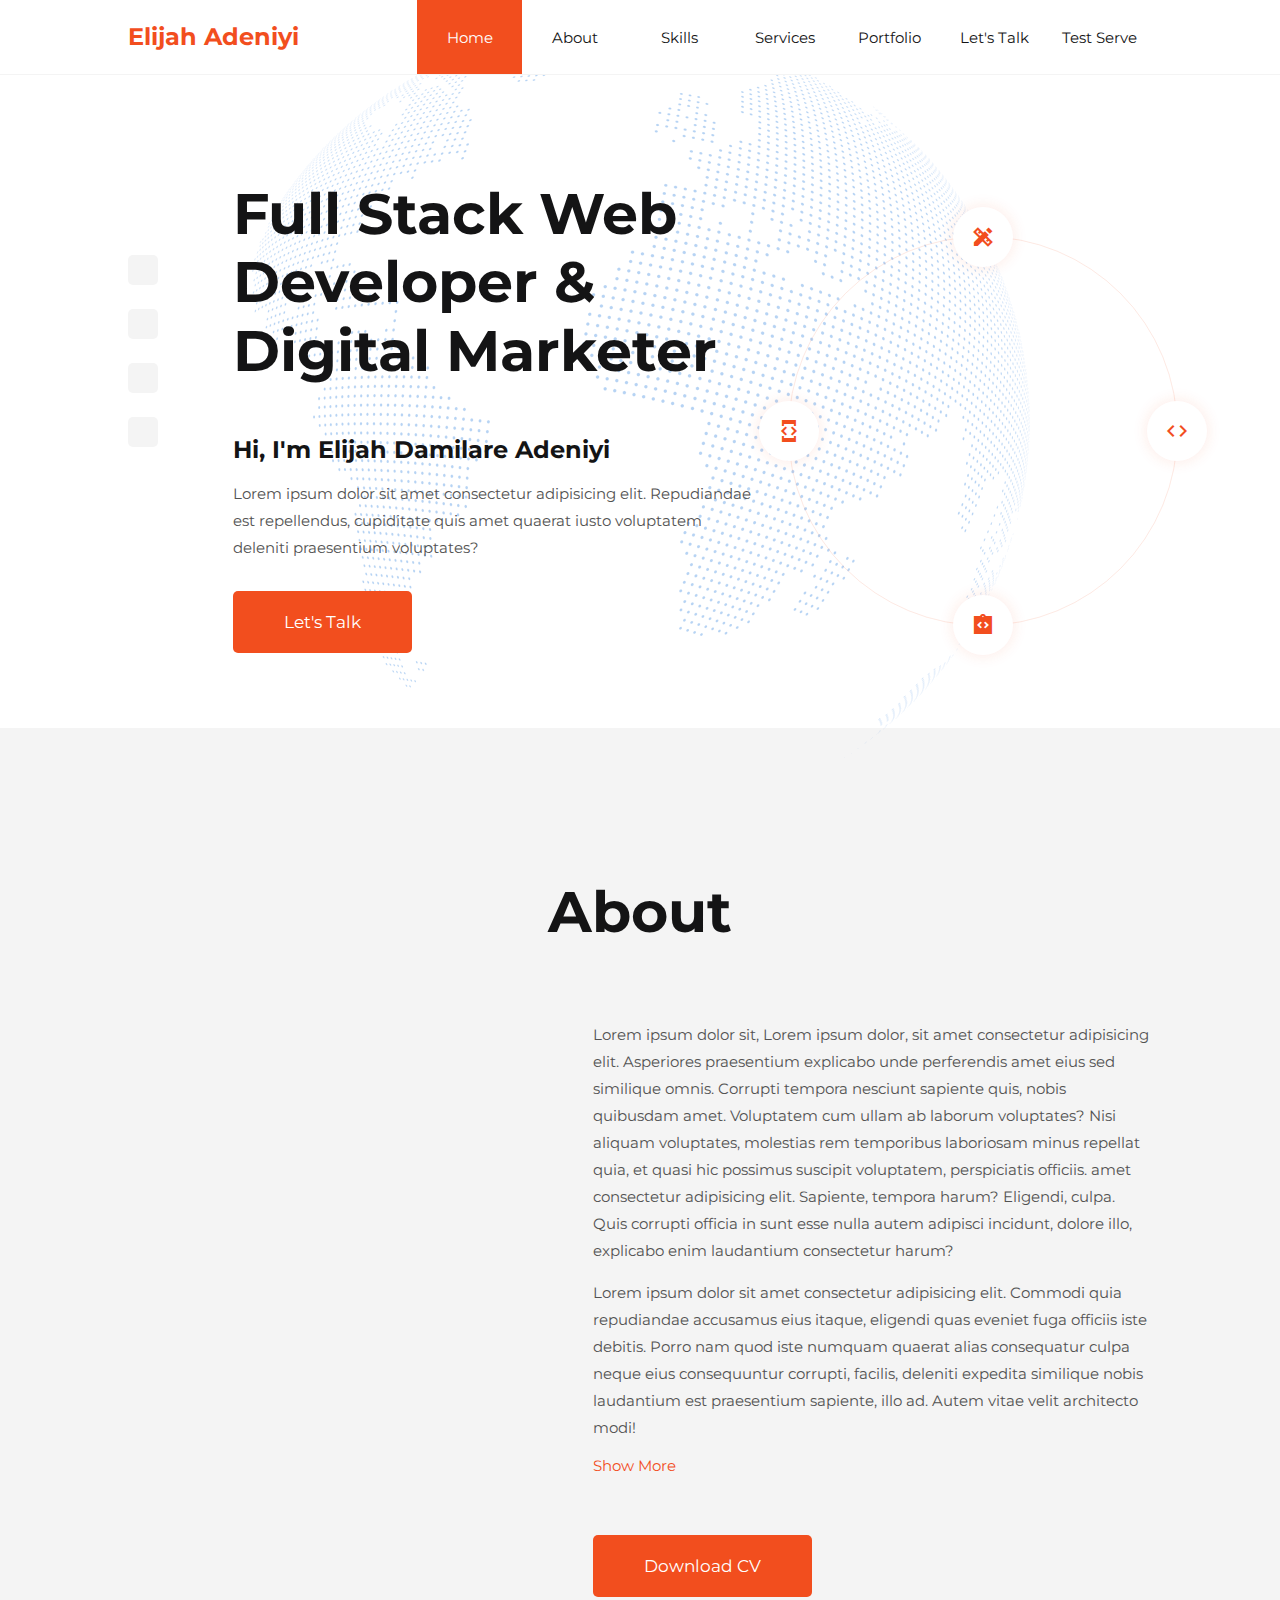
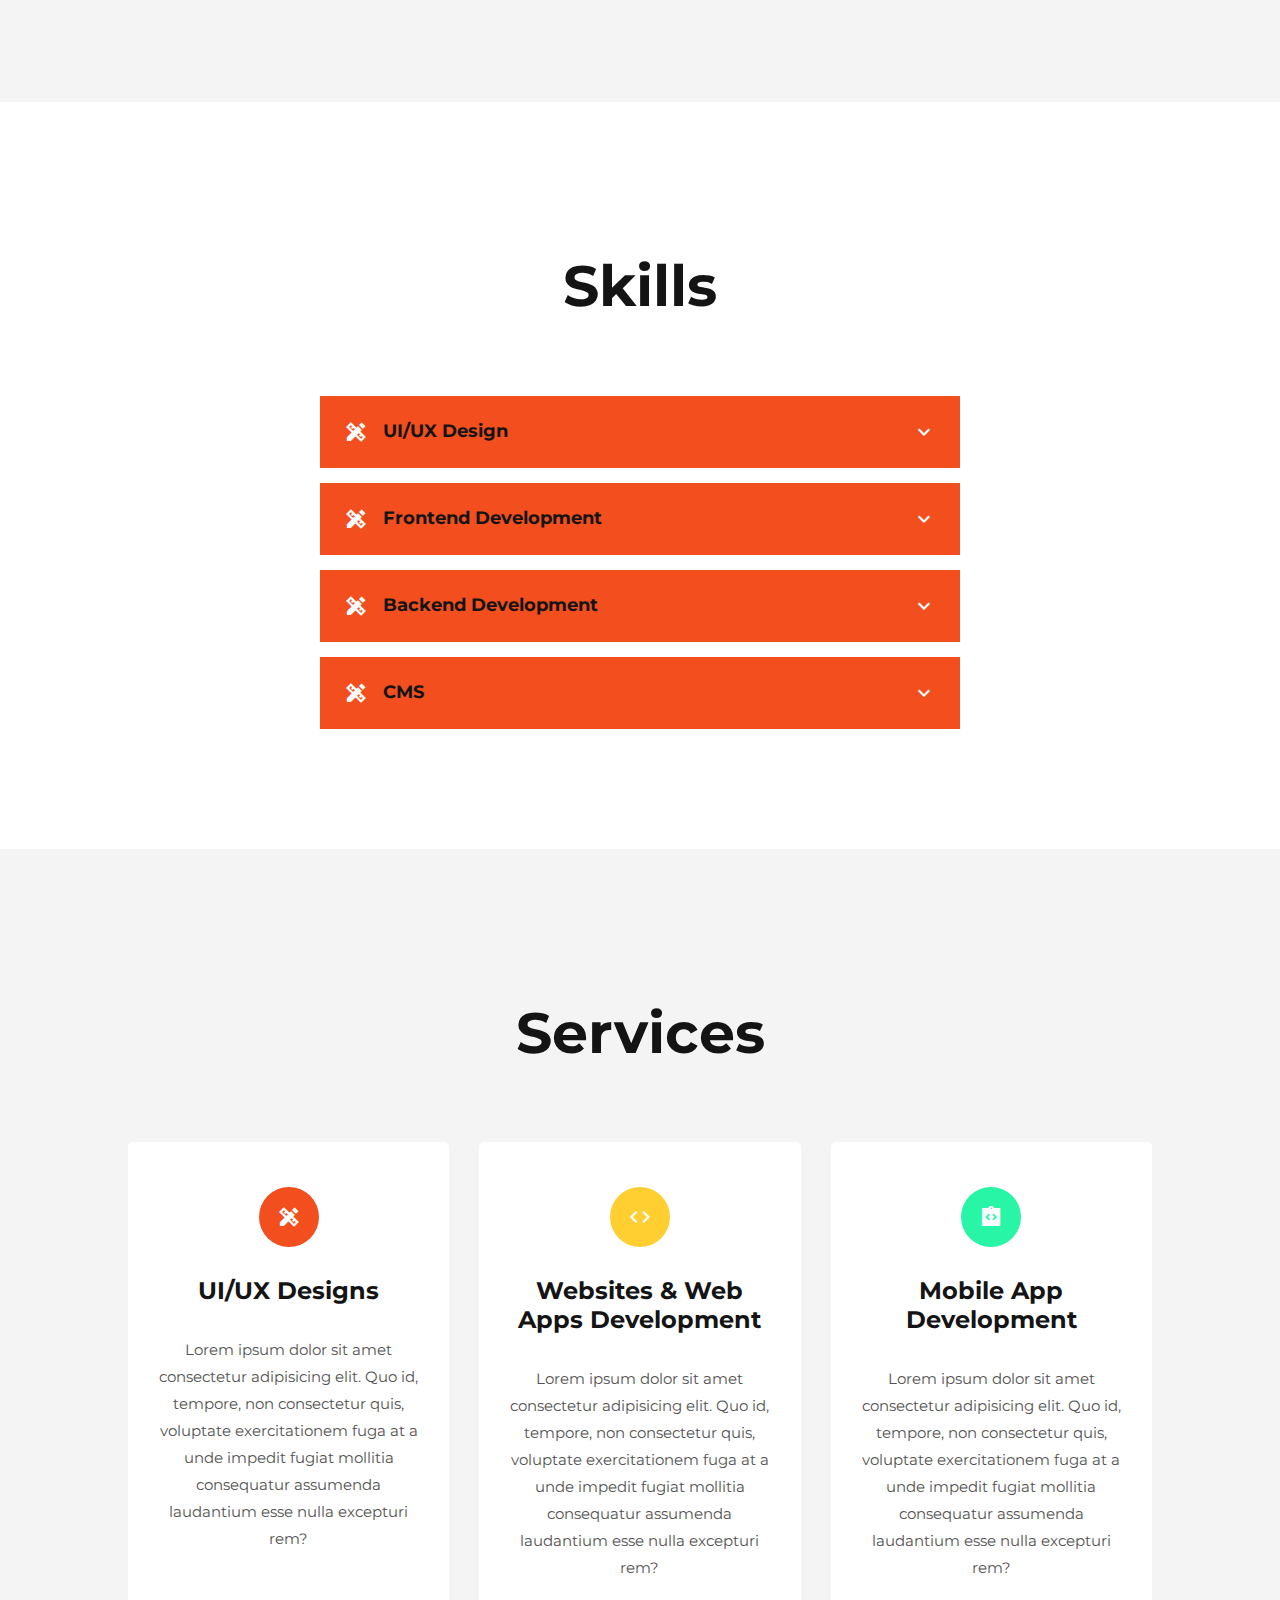
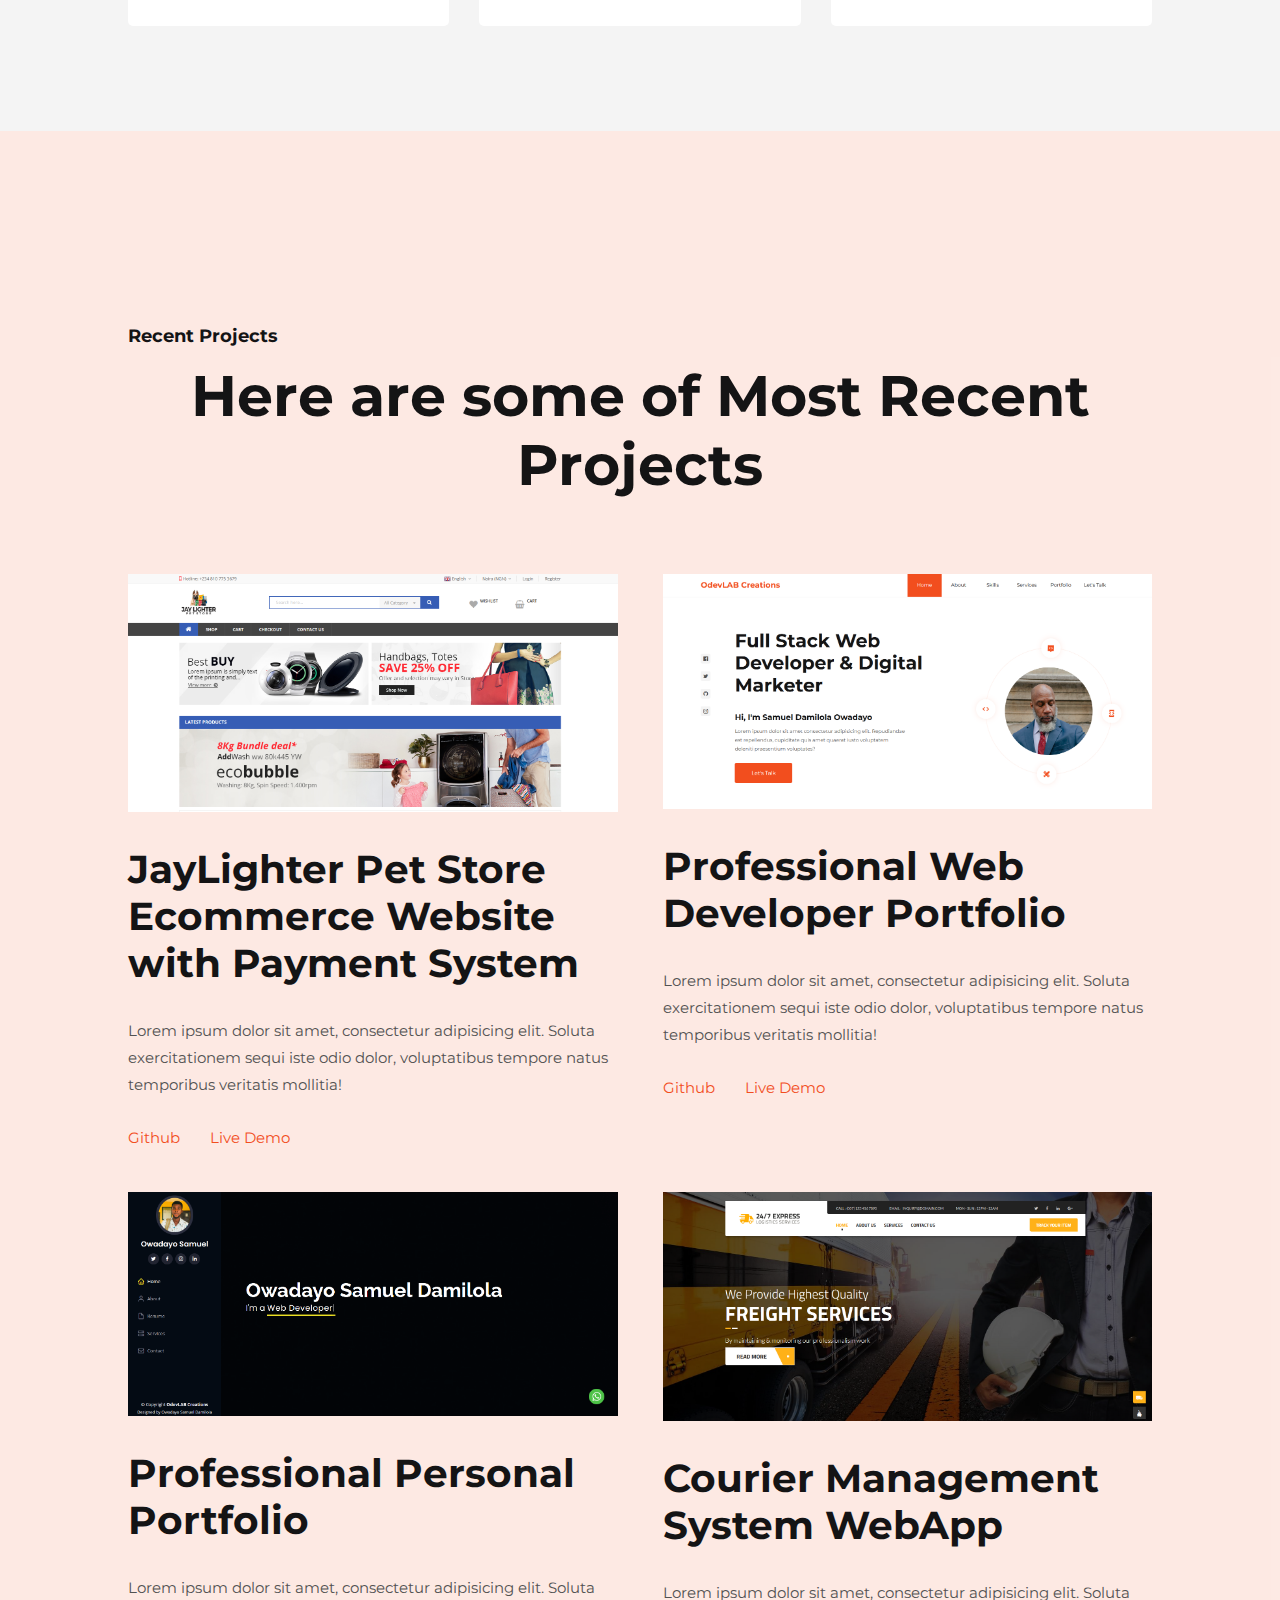
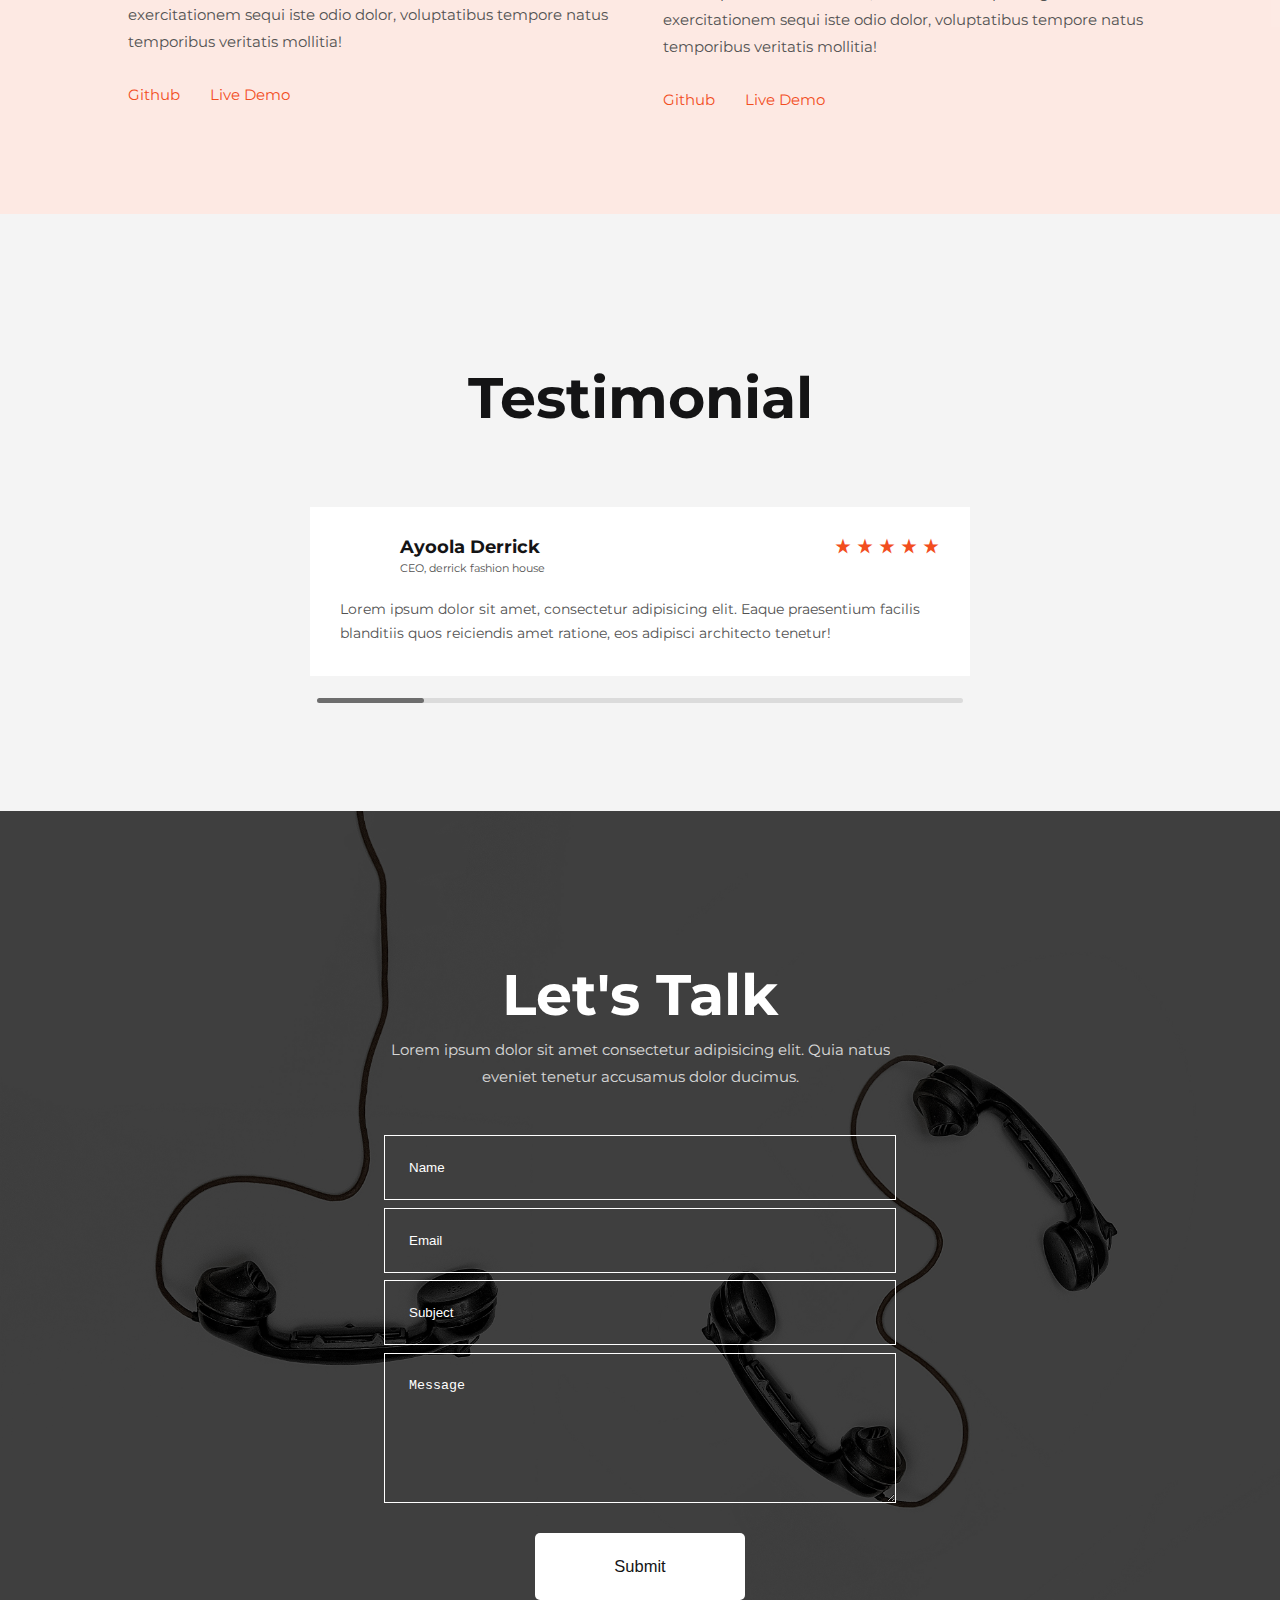
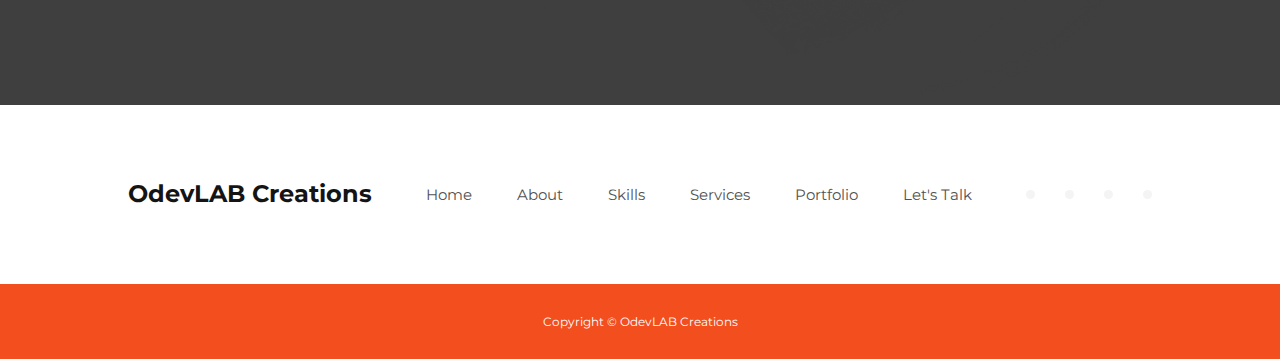
==== commit 5e2da42a: "update" ====
--- a/index.html
+++ b/index.html
@@ -1,208 +1,544 @@
-
 <!DOCTYPE html>
 <html lang="en">
 <head>
-    <meta charset="utf-8">
-    <meta name="viewport" content="width=device-width, initial-scale=1, shrink-to-fit=no">
-    <link href="https://fonts.googleapis.com/css?family=Poppins:100,200,300,400,500,600,700,800,900&display=swap" rel="stylesheet">
-    <link rel="icon" type="image/x-icon" href="assets/images/Group 12.png">
-    <title>Worth Reading</title>
-    <link rel="stylesheet" type="text/css" href="assets/css/bootstrap.min.css">
-    <link rel="stylesheet" type="text/css" href="assets/css/font-awesome.css">
-    <link rel="stylesheet" href="assets/css/style.css">
-    <link rel="stylesheet" href="assets/css/owl-carousel.css">
+    <meta charset="UTF-8">
+    <meta http-equiv="X-UA-Compatible" content="IE=edge">
+    <meta name="viewport" content="width=device-width, initial-scale=1.0">
+    <title>Porfolio Website</title>
+    <link rel="stylesheet" href="https://fonts.googleapis.com/icon?family=Material+Icons+Sharp">
+    <link rel="stylesheet" href="css/style.css">
+
+    <link rel="preconnect" href="https://fonts.googleapis.com">
+    <link rel="preconnect" href="https://fonts.gstatic.com" crossorigin>
+    <link rel="stylesheet" href="https://fonts.googleapis.com/css2?family=Montserrat:wght@300;400;500;600;700;800&display=swap">
+
+    <link rel="stylesheet" href="https://unicons.iconscout.com/release/v2.1.6/css/unicons.css">
+    <link rel="stylesheet" href="https://unpkg.com/swiper@8/swiper-bundle.min.css"/>
 </head>
-
 <body>
-    <header class="header-area header-sticky">
+    <nav>
         <div class="container">
-            <div class="row">
-                <div class="col-12">
-                    <nav class="main-nav">
-                        <a href="index.html" class="logo">
-                            <img src="assets/images/Group 12.png" alt=""><img src="assets/images/Worth Reading.png" alt="">
-                        </a>
-                        <ul class="nav align-content-end">
-                            <li class="scroll-to-section"><a href="#welcome" class="menu-item active">Home</a></li>
-                            <li class="scroll-to-section"><a href="#about" class="menu-item">About</a></li>
-                            <li class="scroll-to-section"><a href="#contact-us" class="menu-item">Contact Us</a></li>
-                            <li><a href="#">Download App Now</a></li>
-                        </ul>
-                        <a class='menu-trigger'>
-                            <span>Menu</span>
-                        </a>
-                    </nav>
-                </div>
-            </div>
-        </div>
-    </header>
-    <div class="welcome-area" id="welcome">
-        <div class="header-text">
+            <a href="#"><h3>Elijah Adeniyi</h3></a>
+            <ul>
+                <li><a href="#landing" class="active">Home</a></li>
+                <li><a href="#about">About</a></li>
+                <li><a href="#skills">Skills</a></li>
+                <li><a href="#services">Services</a></li>
+                <li><a href="#portfolio">Portfolio</a></li>
+                <li><a href="#contact">Let's Talk</a></li>
+                <li><a href="worthread.html">Test Serve</a></li>
+            </ul>
+            <button id="menu-btn"><span class="material-icons-sharp" >menu</span></button>
+            <button id="close-btn"><span class="material-icons-sharp" >close</span></button>
+        </div>
+
+    </nav>
+    
+
+    <section class="landing" id="landing">
             <div class="container">
-                <div class="row">
-                    <div class="left-text col-lg-6 col-md-12 col-sm-12 col-xs-12"
-                        data-scroll-reveal="enter left move 30px over 0.6s after 0.4s">
-                        <h1>Get Informed with<em> WORTH READING</em></h1>
-                        <p>Worth Reading labore consectetur molestias ad? Lorem ipsum dolor sit amet consectetur adipisicing elit. Accusamus reprehenderit, modi eum repudiandae placeat optio quasi labore consectetur molestias ad?.</p> 
-                        <a href="#about" class="main-button-slider"><img src="assets/images/play-store.png" alt=""></a>
-                    </div>
-                </div>
-            </div>
-        </div>
-    </div>
-    <section class="section" id="about">
+                <div class="socials">
+                    <a href="https://facebook.com/itzsamdam" target="_blank" rel="noopener"><i class="uil uil-facebook"></i></a>
+                    <a href="https://twitter.com/samdam10" target="_blank" rel="noopener"><i class="uil uil-twitter"></i></a>
+                    <a href="https://github.com/odevlab" target="_blank" rel="noopener"><i class="uil uil-github"></i></a>
+                    <a href="https://instagram.com/itz_samdam" target="_blank" rel="noopener"><i class="uil uil-instagram"></i></a>
+                </div>
+                <div class="info">
+                    <h1>Full Stack Web Developer & Digital Marketer</h1>
+                    <h3>Hi, I'm Elijah Damilare Adeniyi</h3>
+                    <p>Lorem ipsum dolor sit amet consectetur adipisicing elit. Repudiandae est repellendus, cupiditate quis amet quaerat iusto voluptatem deleniti praesentium voluptates?</p>
+                    <a href="#contact" class="btn btn-primary">Let's Talk</a>
+                </div>
+                <div class="profile-area">
+                    <div class="outer-circle">
+                        <span class="material-icons-sharp">design_services</span>
+                        <span class="material-icons-sharp">code</span>
+                        <span class="material-icons-sharp">developer_mode</span>
+                        <span class="material-icons-sharp">integration_instructions</span>
+                    </div>
+                    <div class="inner-circle">
+                        <img src="./images/profile.jpg" alt="">
+                    </div>
+                </div>
+        </div>
+    </section>
+
+    <section class="about" id="about">
+        <h1>About</h1>
         <div class="container">
-            <div class="row">
-                <div class="col-lg-4 col-md-6 col-sm-12 col-xs-12"
-                    data-scroll-reveal="enter left move 30px over 0.6s after 0.4s">
-                    <div class="features-item">
-                        <div class="features-icon">
-                            <h2>01</h2>
-                            <img src="assets/images/features-icon-1.png" alt="">
-                            <h4>Readable and Relatable</h4>
-                            <p>Curabitur pulvinar vel odio sed sagittis. Nam maximus ex diam, nec consectetur diam.</p>
-                        </div>
-                    </div>
-                </div>
-                <div class="col-lg-4 col-md-6 col-sm-12 col-xs-12"
-                    data-scroll-reveal="enter bottom move 30px over 0.6s after 0.4s">
-                    <div class="features-item">
-                        <div class="features-icon">
-                            <h2>02</h2>
-                            <img src="assets/images/features-icon-2.png" alt="">
-                            <h4>Active Engagements</h4>
-                            <p>Curabitur pulvinar vel odio sed sagittis. Nam maximus ex diam, nec consectetur diam.</p>
-
-                        </div>
-                    </div>
-                </div>
-                <div class="col-lg-4 col-md-6 col-sm-12 col-xs-12"
-                    data-scroll-reveal="enter right move 30px over 0.6s after 0.4s">
-                    <div class="features-item">
-                        <div class="features-icon">
-                            <h2>03</h2>
-                            <img src="assets/images/features-icon-3.png" alt="">
-                            <h4>Fun and Interactive</h4>
-                            <p>Curabitur pulvinar vel odio sed sagittis. Nam maximus ex diam, nec consectetur diam.</p>
-                        </div>
-                    </div>
-                </div>
-            </div>
-        </div>
-    </section>
-    <div class="left-image-decor"></div>
-    <section class="section" id="promotion">
+            <div class="image">
+                <img src="./images/profile-area.jpg" alt="">
+            </div>
+            <div class="info">
+                <p>Lorem ipsum dolor sit, Lorem ipsum dolor, sit amet consectetur adipisicing elit. Asperiores praesentium explicabo unde perferendis amet eius sed similique omnis. Corrupti tempora nesciunt sapiente quis, nobis quibusdam amet. Voluptatem cum ullam ab laborum voluptates? Nisi aliquam voluptates, molestias rem temporibus laboriosam minus repellat quia, et quasi hic possimus suscipit voluptatem, perspiciatis officiis. amet consectetur adipisicing elit. Sapiente, tempora harum? Eligendi, culpa. Quis corrupti officia in sunt esse nulla autem adipisci incidunt, dolore illo, explicabo enim laudantium consectetur harum?</p>
+                <p>Lorem ipsum dolor sit amet consectetur adipisicing elit. Commodi quia repudiandae accusamus eius itaque, eligendi quas eveniet fuga officiis iste debitis. Porro nam quod iste numquam quaerat alias consequatur culpa neque eius consequuntur corrupti, facilis, deleniti expedita similique nobis laudantium est praesentium sapiente, illo ad. Autem vitae velit architecto modi!</p>
+                <div class="read-more-content">
+                    <p>Lorem, ipsum dolor sit amet consectetur adipisicing elit. Accusantium quas suscipit, impedit excepturi nostrum commodi modi ratione reprehenderit magni nihil. Minus tenetur incidunt dolores nesciunt quam praesentium dolorem consequuntur in quas ipsam voluptatum, eveniet obcaecati illo sapiente corrupti explicabo architecto nobis nemo consequatur temporibus facere aliquid consectetur. In nostrum placeat officiis aliquam debitis maiores repudiandae deserunt ullam culpa, error natus optio modi molestias quae possimus eius nobis quibusdam eum vero magnam id et temporibus libero. Nihil inventore molestiae dolorem illum omnis, adipisci, porro et officiis eius reprehenderit eum, dolores at.</p>
+                    <p>Lorem ipsum dolor sit amet consectetur, adipisicing elit. Beatae quos sequi esse possimus commodi libero a odio repellat excepturi dicta, aut repellendus architecto consequatur illo at qui, dolor rerum. Veritatis veniam repellat dignissimos doloribus explicabo deleniti. Molestias tenetur sunt voluptatum quae delectus dicta non vero consectetur accusantium, perferendis molestiae vel adipisci veniam iure! Eius, similique non totam sed maiores velit dolores vel quibusdam atque reprehenderit obcaecati aspernatur? Ipsam quia necessitatibus consectetur, totam eaque a eos illum inventore debitis at, magni molestias error nam natus ullam assumenda cum porro est exercitationem iusto ad ab temporibus. Animi sed sequi, magni magnam provident quas facilis eveniet quod unde id assumenda iste architecto omnis repellat, neque mollitia eos! Nesciunt officia suscipit eum cum inventore.</p>
+                </div>
+                <a class="read-more">Show More</a>
+                <a href="./images/my-cv.pdf" download class="btn btn-primary"><i class="uil uil-download-alt"></i> Download CV</a>
+            </div>
+        </div>
+    </section>
+
+    <section class="skills" id="skills">
+        <h1>Skills</h1>
         <div class="container">
-            <div class="row">
-                <div class="left-image col-lg-5 col-md-12 col-sm-12 mobile-bottom-fix-big"
-                    data-scroll-reveal="enter left move 30px over 0.6s after 0.4s">
-                    <img src="assets/images/left-image.png" class="rounded img-fluid d-block mx-auto" alt="App">
-                </div>
-                <div class="right-text offset-lg-1 col-lg-6 col-md-12 col-sm-12 mobile-bottom-fix">
-                    <ul>
-                        <li data-scroll-reveal="enter right move 30px over 0.6s after 0.4s">
-                            <img src="assets/images/about-icon-01.png" alt="">
-                            <div class="text">
-                                <h4>Active Engagements</h4>
-                                <p>Please do not redistribute this template ZIP file for a download purpose. You may <a
-                                rel="nofollow" href="https://templatemo.com/contact" target="_parent">contact</a> us for
-                            additional licensing of our template or to get a PSD file.</p>
-                            </div>
-                        </li>
-                        <li data-scroll-reveal="enter right move 30px over 0.6s after 0.5s">
-                            <img src="assets/images/about-icon-02.png" alt="">
-                            <div class="text">
-                                <h4>Fun and Interactive</h4>
-                                <p>You can <a rel="nofollow"
-                                        href="https://templatemo.com/tm-540-Worth Reading-landing-page">download Worth Reading
-                                        Template</a> from our website. Duis viverra, ipsum et scelerisque placerat, orci
-                                    magna consequat ligula.</p>
-                            </div>
-                        </li>
-                        <li data-scroll-reveal="enter right move 30px over 0.6s after 0.6s">
-                            <img src="assets/images/about-icon-03.png" alt="">
-                            <div class="text">
-                                <h4>Readable and Relatable</h4>
-                                <p>Phasellus in imperdiet felis, eget vestibulum nulla. Aliquam nec dui nec augue
-                                    maximus porta. Curabitur tristique lacus.</p>
-                            </div>
-                        </li>
-                    </ul>
-                </div>
-            </div>
-        </div>
-    </section>
-
-    <div class="right-image-decor"></div>
-    <footer id="contact-us">
+            <div class="skill">
+                <div class="head">
+                    <div class="left">
+                        <span class="material-icons-sharp">design_services</span>
+                        <h4>UI/UX Design</h4>
+                    </div>
+                    <span class="material-icons-sharp">expand_more</span>
+                </div>
+                <div class="items">
+                    <div class="item">
+                        <h5>Figma</h5>
+                        <div class="progress-area">
+                            <div class="progress-bar">
+                                <div class="progress">
+    
+                                </div>
+                                <h5>95%</h5>
+                            </div>
+                        </div>
+                    </div>
+                    <div class="item">
+                        <h5>Adobe XD</h5>
+                        <div class="progress-area">
+                            <div class="progress-bar">
+                                <div class="progress">
+    
+                                </div>
+                                <h5>65%</h5>
+                            </div>
+                        </div>
+                    </div>
+                    <div class="item">
+                        <h5>Adobe After Effects</h5>
+                        <div class="progress-area">
+                            <div class="progress-bar">
+                                <div class="progress">
+    
+                                </div>
+                                <h5>72%</h5>
+                            </div>
+                        </div>
+                    </div>
+                </div>
+            </div>
+
+            <div class="skill">
+                <div class="head">
+                    <div class="left">
+                        <span class="material-icons-sharp">design_services</span>
+                        <h4>Frontend Development</h4>
+                    </div>
+                    <span class="material-icons-sharp">expand_more</span>
+                </div>
+                <div class="items">
+                    <div class="item">
+                        <h5>HTML</h5>
+                        <div class="progress-area">
+                            <div class="progress-bar">
+                                <div class="progress">
+    
+                                </div>
+                                <h5>95%</h5>
+                            </div>
+                        </div>
+                    </div>
+                    <div class="item">
+                        <h5>CSS</h5>
+                        <div class="progress-area">
+                            <div class="progress-bar">
+                                <div class="progress">
+    
+                                </div>
+                                <h5>65%</h5>
+                            </div>
+                        </div>
+                    </div>
+                    <div class="item">
+                        <h5>JavaScript</h5>
+                        <div class="progress-area">
+                            <div class="progress-bar">
+                                <div class="progress">
+    
+                                </div>
+                                <h5>72%</h5>
+                            </div>
+                        </div>
+                    </div>
+                    <div class="item">
+                        <h5>Bootstrap CSS</h5>
+                        <div class="progress-area">
+                            <div class="progress-bar">
+                                <div class="progress">
+    
+                                </div>
+                                <h5>72%</h5>
+                            </div>
+                        </div>
+                    </div>
+                    <div class="item">
+                        <h5>Tailwind CSS</h5>
+                        <div class="progress-area">
+                            <div class="progress-bar">
+                                <div class="progress">
+    
+                                </div>
+                                <h5>72%</h5>
+                            </div>
+                        </div>
+                    </div>
+                    <div class="item">
+                        <h5>Vue JS</h5>
+                        <div class="progress-area">
+                            <div class="progress-bar">
+                                <div class="progress">
+    
+                                </div>
+                                <h5>72%</h5>
+                            </div>
+                        </div>
+                    </div>
+                </div>
+            </div>
+
+            <div class="skill">
+                <div class="head">
+                    <div class="left">
+                        <span class="material-icons-sharp">design_services</span>
+                        <h4>Backend Development</h4>
+                    </div>
+                    <span class="material-icons-sharp">expand_more</span>
+                </div>
+                <div class="items">
+                    <div class="item">
+                        <h5>PHP</h5>
+                        <div class="progress-area">
+                            <div class="progress-bar">
+                                <div class="progress">
+    
+                                </div>
+                                <h5>95%</h5>
+                            </div>
+                        </div>
+                    </div>
+                    <div class="item">
+                        <h5>Laravel</h5>
+                        <div class="progress-area">
+                            <div class="progress-bar">
+                                <div class="progress">
+    
+                                </div>
+                                <h5>65%</h5>
+                            </div>
+                        </div>
+                    </div>
+                </div>
+            </div>
+
+            <div class="skill">
+                <div class="head">
+                    <div class="left">
+                        <span class="material-icons-sharp">design_services</span>
+                        <h4>CMS</h4>
+                    </div>
+                    <span class="material-icons-sharp">expand_more</span>
+                </div>
+                <div class="items">
+                    <div class="item">
+                        <h5>Wordpress</h5>
+                        <div class="progress-area">
+                            <div class="progress-bar">
+                                <div class="progress">
+    
+                                </div>
+                                <h5>95%</h5>
+                            </div>
+                        </div>
+                    </div>
+                    <div class="item">
+                        <h5>WIX</h5>
+                        <div class="progress-area">
+                            <div class="progress-bar">
+                                <div class="progress">
+    
+                                </div>
+                                <h5>65%</h5>
+                            </div>
+                        </div>
+                    </div>
+                </div>
+            </div>            
+        </div>
+    </section>
+
+    <section class="services" id="services">
+        <h1>Services</h1>
         <div class="container">
-            <div class="footer-content">
-                <div class="row">
-                    <div class="col-lg-6 col-md-12 col-sm-12">
-                        <div class="contact-form">
-                            <form id="contact" action="" method="post">
-                                <div class="row">
-                                    <div class="col-md-6 col-sm-12">
-                                        <fieldset>
-                                            <input name="name" type="text" id="name" placeholder="Full Name" required=""
-                                                style="background-color: rgba(250,250,250,0.3);">
-                                        </fieldset>
-                                    </div>
-                                    <div class="col-md-6 col-sm-12">
-                                        <fieldset>
-                                            <input name="email" type="text" id="email" placeholder="E-Mail Address"
-                                                required="" style="background-color: rgba(250,250,250,0.3);">
-                                        </fieldset>
-                                    </div>
-                                    <div class="col-lg-12">
-                                        <fieldset>
-                                            <textarea name="message" rows="6" id="message" placeholder="Your Message"
-                                                required="" style="background-color: rgba(250,250,250,0.3);"></textarea>
-                                        </fieldset>
-                                    </div>
-                                    <div class="col-lg-12">
-                                        <fieldset>
-                                            <button type="submit" id="form-submit" class="main-button">Send Message
-                                                Now</button>
-                                        </fieldset>
-                                    </div>
-                                </div>
-                            </form>
-                        </div>
-                    </div>
-                    <div class="right-content col-lg-6 col-md-12 col-sm-12">
-                        <h2>More About <em>Worth Reading</em></h2>
-                        <p>Phasellus dapibus urna vel lacus accumsan, iaculis eleifend leo auctor. Duis at finibus odio.
-                            Vivamus ut pharetra arcu, in porta metus. Suspendisse blandit pulvinar ligula ut elementum.</p>
-                        <ul class="social">
-                            <li><a href="https://fb.com/templatemo"><i class="fa fa-facebook"></i></a></li>
-                            <li><a href="#"><i class="fa fa-twitter"></i></a></li>
-                            <li><a href="#"><i class="fa fa-linkedin"></i></a></li>
-                            <li><a href="#"><i class="fa fa-rss"></i></a></li>
-                            <li><a href="#"><i class="fa fa-dribbble"></i></a></li>
-                        </ul>
-                    </div>
-                </div>
-            </div>
-            <div class="row">
-                <div class="col-lg-12">
-                    <div class="sub-footer">
-                        <p>©<script>document.write(new Date().getFullYear());</script> WorthReading
-                    </div>
-                </div>
-            </div>
+            <div class="service">
+                <span class="material-icons-sharp">design_services</span>
+                <h3>UI/UX Designs</h3>
+                <p>Lorem ipsum dolor sit amet consectetur adipisicing elit. Quo id, tempore, non consectetur quis, voluptate exercitationem fuga at a unde impedit fugiat mollitia consequatur assumenda laudantium esse nulla excepturi rem?</p>
+            </div>
+            <div class="service">
+                <span class="material-icons-sharp">code</span>
+                <h3>Websites & Web Apps Development</h3>
+                <p>Lorem ipsum dolor sit amet consectetur adipisicing elit. Quo id, tempore, non consectetur quis, voluptate exercitationem fuga at a unde impedit fugiat mollitia consequatur assumenda laudantium esse nulla excepturi rem?</p>
+            </div>
+            <div class="service">
+                <span class="material-icons-sharp">integration_instructions</span>
+                <h3>Mobile App Development</h3>
+                <p>Lorem ipsum dolor sit amet consectetur adipisicing elit. Quo id, tempore, non consectetur quis, voluptate exercitationem fuga at a unde impedit fugiat mollitia consequatur assumenda laudantium esse nulla excepturi rem?</p>
+            </div>
+        </div>
+    </section>
+
+    <section class="recent-work" id="portfolio">
+        <div class="container">
+            <h4>Recent Projects</h4>
+            <h1>Here are some of Most Recent Projects</h1>
+            <div class="projects">
+                <div class="project">
+                    <div class="thumbnail">
+                        <img src="./images/jaylighter.png" alt="">
+                    </div>
+                    <h2>JayLighter Pet Store Ecommerce Website with Payment System</h2>
+                    <p>Lorem ipsum dolor sit amet, consectetur adipisicing elit. Soluta exercitationem sequi iste odio dolor, voluptatibus tempore natus temporibus veritatis mollitia!</p>
+                    <div class="action">
+                        <a href="https://github.com/" target="_blank" rel="noopener">Github</a>
+                        <a href="https://github.com/" target="_blank" rel="noopener">Live Demo</a>
+                    </div>
+                </div>
+                <div class="project">
+                    <div class="thumbnail">
+                        <img src="./images/port.png" alt="">
+                    </div>
+                    <h2>Professional Web Developer Portfolio</h2>
+                    <p>Lorem ipsum dolor sit amet, consectetur adipisicing elit. Soluta exercitationem sequi iste odio dolor, voluptatibus tempore natus temporibus veritatis mollitia!</p>
+                    <div class="action">
+                        <a href="https://github.com/" target="_blank" rel="noopener">Github</a>
+                        <a href="https://github.com/" target="_blank" rel="noopener">Live Demo</a>
+                    </div>
+                </div>
+                <div class="project">
+                    <div class="thumbnail">
+                        <img src="./images/portfolio.png" alt="">
+                    </div>
+                    <h2>Professional Personal Portfolio</h2>
+                    <p>Lorem ipsum dolor sit amet, consectetur adipisicing elit. Soluta exercitationem sequi iste odio dolor, voluptatibus tempore natus temporibus veritatis mollitia!</p>
+                    <div class="action">
+                        <a href="https://github.com/" target="_blank" rel="noopener">Github</a>
+                        <a href="https://github.com/" target="_blank" rel="noopener">Live Demo</a>
+                    </div>
+                </div>
+                    <div class="project">
+                        <div class="thumbnail">
+                            <img src="./images/courier.png" alt="">
+                        </div>
+                        <h2>Courier Management System WebApp</h2>
+                        <p>Lorem ipsum dolor sit amet, consectetur adipisicing elit. Soluta exercitationem sequi iste odio dolor, voluptatibus tempore natus temporibus veritatis mollitia!</p>
+                        <div class="action">
+                            <a href="https://github.com/" target="_blank" rel="noopener">Github</a>
+                            <a href="https://github.com/" target="_blank" rel="noopener">Live Demo</a>
+                        </div>
+                    </div>
+            </div>
+        </div>   
+    </section>
+
+    <section class="testimonials" id="testimonials">
+        <h1>Testimonial</h1>
+        <div class="container swiper">
+            <div class="carousel swiper-wrapper">
+                <div class="testimonial swiper-slide">
+                    <div class="head">
+                        <div class="profile-area">
+                            <div class="avatar">
+                                <img src="./images/avatar (1).jpg" alt="">
+                            </div>
+                            <div class="info">
+                                <h4>Ayoola Derrick</h4>
+                                <small>CEO, derrick fashion house</small>
+                            </div>
+                        </div>
+                        <div class="stars">
+                            <span class="material-icons-sharp">star_rate</span>
+                            <span class="material-icons-sharp">star_rate</span>
+                            <span class="material-icons-sharp">star_rate</span>
+                            <span class="material-icons-sharp">star_rate</span>
+                            <span class="material-icons-sharp">star_rate</span>
+                        </div>
+                    </div>
+                    <p>Lorem ipsum dolor sit amet, consectetur adipisicing elit. Eaque praesentium facilis blanditiis quos reiciendis amet ratione, eos adipisci architecto tenetur!
+                    </p>
+                </div>
+                <div class="testimonial swiper-slide">
+                    <div class="head">
+                        <div class="profile-area">
+                            <div class="avatar">
+                                <img src="./images/avatar (3).jpg" alt="">
+                            </div>
+                            <div class="info">
+                                <h4>Ayoola Derrick</h4>
+                                <small>CEO, derrick fashion house</small>
+                            </div>
+                        </div>
+                        <div class="stars">
+                            <span class="material-icons-sharp">star_rate</span>
+                            <span class="material-icons-sharp">star_rate</span>
+                            <span class="material-icons-sharp">star_rate</span>
+                            <span class="material-icons-sharp">star_rate</span>
+                            <span class="material-icons-sharp">star_rate</span>
+                        </div>
+                    </div>
+                    <p>Lorem ipsum dolor sit amet, consectetur adipisicing elit. Eaque praesentium facilis blanditiis quos reiciendis amet ratione, eos adipisci architecto tenetur!
+                    </p>
+                </div>
+                <div class="testimonial swiper-slide">
+                    <div class="head">
+                        <div class="profile-area">
+                            <div class="avatar">
+                                <img src="./images/avatar (1).jpg" alt="">
+                            </div>
+                            <div class="info">
+                                <h4>Ayoola Derrick</h4>
+                                <small>CEO, derrick fashion house</small>
+                            </div>
+                        </div>
+                        <div class="stars">
+                            <span class="material-icons-sharp">star_rate</span>
+                            <span class="material-icons-sharp">star_rate</span>
+                            <span class="material-icons-sharp">star_rate</span>
+                            <span class="material-icons-sharp">star_rate</span>
+                            <span class="material-icons-sharp">star_rate</span>
+                        </div>
+                    </div>
+                    <p>Lorem ipsum dolor sit amet, consectetur adipisicing elit. Eaque praesentium facilis blanditiis quos reiciendis amet ratione, eos adipisci architecto tenetur!
+                    </p>
+                </div>
+                <div class="testimonial swiper-slide">
+                    <div class="head">
+                        <div class="profile-area">
+                            <div class="avatar">
+                                <img src="./images/avatar (2).jpg" alt="">
+                            </div>
+                            <div class="info">
+                                <h4>Thomas Kook</h4>
+                                <small>Builder</small>
+                            </div>
+                        </div>
+                        <div class="stars">
+                            <span class="material-icons-sharp">star_rate</span>
+                            <span class="material-icons-sharp">star_rate</span>
+                            <span class="material-icons-sharp">star_rate</span>
+                            <span class="material-icons-sharp">star_rate</span>
+                            <span class="material-icons-sharp">star_rate</span>
+                        </div>
+                    </div>
+                    <p>Lorem ipsum dolor sit amet, consectetur adipisicing elit. Eaque praesentium facilis blanditiis quos reiciendis amet ratione, eos adipisci architecto tenetur!
+                    </p>
+                </div>
+                <div class="testimonial swiper-slide">
+                    <div class="head">
+                        <div class="profile-area">
+                            <div class="avatar">
+                                <img src="./images/avatar (3).jpg" alt="">
+                            </div>
+                            <div class="info">
+                                <h4>Korke Forth</h4>
+                                <small>Photographer</small>
+                            </div>
+                        </div>
+                        <div class="stars">
+                            <span class="material-icons-sharp">star_rate</span>
+                            <span class="material-icons-sharp">star_rate</span>
+                            <span class="material-icons-sharp">star_rate</span>
+                            <span class="material-icons-sharp">star_rate</span>
+                            <span class="material-icons-sharp">star_rate</span>
+                        </div>
+                    </div>
+                    <p>Lorem ipsum dolor sit amet, consectetur adipisicing elit. Eaque praesentium facilis blanditiis quos reiciendis amet ratione, eos adipisci architecto tenetur!
+                    </p>
+                </div>
+                <div class="testimonial swiper-slide">
+                    <div class="head">
+                        <div class="profile-area">
+                            <div class="avatar">
+                                <img src="./images/avatar (4).jpg" alt="">
+                            </div>
+                            <div class="info">
+                                <h4>Allyson Blinks</h4>
+                                <small>Civil Engineer</small>
+                            </div>
+                        </div>
+                        <div class="stars">
+                            <span class="material-icons-sharp">star_rate</span>
+                            <span class="material-icons-sharp">star_rate</span>
+                            <span class="material-icons-sharp">star_rate</span>
+                            <span class="material-icons-sharp">star_rate</span>
+                            <span class="material-icons-sharp">star_rate</span>
+                        </div>
+                    </div>
+                    <p>Lorem ipsum dolor sit amet, consectetur adipisicing elit. Eaque praesentium facilis blanditiis quos reiciendis amet ratione, eos adipisci architecto tenetur!
+                    </p>
+                </div>
+            </div>
+            <div class="swiper-scrollbar">
+                <div class="swiper-scrollbar-drag"></div>
+            </div>
+        </div>
+    </section>
+
+
+    <section class="contact" id="contact">
+        <div class="over">
+            <div class="container">
+                <h1>Let's Talk</h1>
+                <p>Lorem ipsum dolor sit amet consectetur adipisicing elit. Quia natus eveniet tenetur accusamus dolor ducimus.</p>
+                <form action="https://formspree.io/f/xjvlrrld" method="post">
+                    <input type="text" name="name" placeholder="Name" required>
+                    <input type="email" name="email" placeholder="Email" required>
+                    <input type="text" name="subject" placeholder="Subject" required>
+                    <textarea name="Message" placeholder="Message" required></textarea>
+                    <input type="submit" value="Submit" class="btn btn-primary">
+                </form>
+            </div>
+        </div>
+    </section>
+
+    <footer>
+        <div class="container">
+            <a href="#"><h3>OdevLAB Creations</h3></a>
+                <ul>
+                    <li><a href="#landing">Home</a></li>
+                    <li><a href="#about">About</a></li>
+                    <li><a href="#skills">Skills</a></li>
+                    <li><a href="#services">Services</a></li>
+                    <li><a href="#portfolio">Portfolio</a></li>
+                    <li><a href="#contact">Let's Talk</a></li>
+                </ul>
+
+                <div class="socials">
+                    <a href="https://facebook.com/itzsamdam" target="_blank" rel="noopener"><i class="uil uil-facebook"></i></a>
+                    <a href="https://twitter.com/samdam10" target="_blank" rel="noopener"><i class="uil uil-twitter"></i></a>
+                    <a href="https://github.com/odevlab" target="_blank" rel="noopener"><i class="uil uil-github"></i></a>
+                    <a href="https://instagram.com/itz_samdam" target="_blank" rel="noopener"><i class="uil uil-instagram"></i></a>
+                </div>
+        </div>
+        <div class="copyright">
+            Copyright &copy; OdevLAB Creations
         </div>
     </footer>
-
-    <script src="assets/js/jquery-2.1.0.min.js"></script>
-    <script src="assets/js/popper.js"></script>
-    <script src="assets/js/bootstrap.min.js"></script>
-    <script src="assets/js/owl-carousel.js"></script>
-    <script src="assets/js/scrollreveal.min.js"></script>
-    <script src="assets/js/waypoints.min.js"></script>
-    <script src="assets/js/jquery.counterup.min.js"></script>
-    <script src="assets/js/imgfix.min.js"></script>
-    <script src="assets/js/custom.js"></script>
-
 </body>
-</html>+
+    <script src="https://unpkg.com/swiper@8/swiper-bundle.min.js"></script>
+    <script src="js/main.js"></script>
+</html>
+
+
--- a/css/style.css
+++ b/css/style.css
@@ -0,0 +1,845 @@
+/* VARIABLES */
+:root {
+    --color-white: #fff;
+    --color-light: #f4f4f4;
+    --color-dark: #525252;
+    --color-black: #141415;
+    --color-primary: #f24e1e;
+    --color-primary-light: hsl(14, 89%, 53%, 12%);
+    --color-success: #29f5a6;
+    --color-warning: #ffce31;
+
+    --transition: all 300ms ease;
+}
+
+* {
+    margin: 0;
+    padding: 0;
+    outline: 0;
+    border: 0;
+    box-sizing: border-box;
+    list-style: none;
+    text-decoration: none;
+}
+
+
+::-webkit-scrollbar {
+    width: 10px;
+    background: var(--color-primary-light);
+}
+::-webkit-scrollbar-thumb {
+    background: var(--color-primary);
+}
+html {
+    font-size: 15px;
+    scroll-behavior: smooth;
+}
+
+body{
+    background: var(--color-white);
+    font-family: "Montserrat", sans-serif;
+    color: var(--color-dark);
+}
+
+h1, h2, h3, h4, h5, h6 {
+    color: var(--color-black);
+    line-height: 1.2;
+}
+
+h1{
+    font-size:3.8rem;
+}
+h2{
+    font-size:2.6rem;
+}
+h3{
+    font-size: 1.6rem;
+}
+h4{
+    font-size: 1.2rem;
+}
+h5{
+    font-size: 0.86rem;
+}
+p{
+    line-height: 1.8;
+}
+
+.container{
+    width: 80%;
+    margin: 0 auto;
+}
+
+section{
+    padding: 10rem 0 7rem;
+    max-width: 100vw;
+    overflow-x: hidden;
+}
+
+section h1{
+    text-align: center;
+    display: block;
+    margin-bottom: 5rem;
+}
+
+img{
+    width: 100%;
+}
+
+.btn{
+    padding: 1.4rem 3.4rem;
+    font-size: 1.1rem;
+    color: var(--color-black);
+    background: var(--color-white);
+    display: inline-block;
+    margin: 2rem 0;
+    transition: var(--transition);
+    border-radius: 5px;
+}
+
+.btn:hover{
+    box-shadow: 0 2rem 2rem var(--color-primary-light);
+}
+.btn-primary{
+     background: var(--color-primary);
+     color: var(--color-white);
+}
+
+
+nav{
+    width: 100%;
+    height: 5rem;
+    display: flex;
+    align-items: centre;
+    justify-content: centre;
+    position: fixed;
+    top: 0;
+    z-index: 2;
+    background: var(--color-white);
+    border-bottom: 1px solid var(--color-light);
+
+}
+
+nav.show-box-shadow {
+    box-shadow: 0 0.6rem 1rem var(--color-primary-light);
+}
+
+nav .container {
+    display: flex;
+    justify-content: space-between;
+    align-items: center;
+    height: 100%;
+}
+
+nav button{
+    display: none;
+}
+
+nav h3 {
+    color: var(--color-primary);
+}
+
+nav .container ul {
+    display: flex;
+    height: 100%;
+}
+
+nav .container ul li a{
+    height: 100%;
+    width: 7rem;
+    display: flex;
+    justify-content: center;
+    align-items: center;
+    color: var(--color-black) ;
+    position: relative;
+    transition: var(--transition);
+}
+
+nav .container ul li a:hover{
+    color: var(--color-primary);
+}
+
+nav .container ul li a.active {
+    background: var(--color-primary);
+    color: var(--color-white);
+}
+
+
+section.landing {
+    display: grid;
+    place-items: center;
+    position: relative;
+    top: 2rem;
+    padding-bottom: 5rem;
+    background: var(--color-primary-light);
+    background: url("../images/glob-bg.png")no-repeat center;
+}
+
+section.landing .container {
+    display: grid;
+    grid-template-columns: 5rem auto 26rem;
+    gap: 2rem;
+}
+
+section.landing .socials {
+    display: flex;
+    flex-direction: column;
+    gap: 1.6rem;
+    margin-top: 5rem;
+}
+
+section.landing .socials a{
+    font-size: 1.1rem;
+    background: var(--color-light);
+    color: var(--color-dark);
+    padding: 0.3rem;
+    height: 2rem;
+    width: 2rem;
+    display: flex;
+    justify-content: center;
+    align-items: center;
+    transition: var(--transition);
+    border-radius: 5px;
+}
+
+section.landing .socials a:hover{
+    background: var(--color-primary);
+    color: var(--color-white);
+}
+
+section.landing .info h1{
+    text-align: left;
+    margin: 0;
+}
+
+section.landing .info h3{
+    margin: 3.4rem 0 1rem;
+}
+
+section.landing .info p {
+    width: 35rem;
+}
+
+section.landing .profile-area {
+    display: flex;
+    justify-content: center;
+    align-items: center;
+}
+section.landing .profile-area .outer-circle{
+    width: 26rem;
+    height: 26rem;
+    border: 1px solid var(--color-primary-light);
+    border-radius: 50%;
+    position: relative;
+    animation: move 60s linear infinite;
+}
+
+
+@keyframes move {
+    to {
+        transform: rotate(360deg);
+    }
+}
+section.landing .profile-area .outer-circle span {
+    display: block;
+    width: 4rem;
+    height: 4rem;
+    border-radius: 50%;
+    position: absolute;
+    background: var(--color-white);
+    color: var(--color-primary);
+    display: flex;
+    justify-content: center;
+    align-items: center;
+    box-shadow: 0 0 1rem var(--color-primary-light);
+}
+
+section.landing .profile-area .outer-circle span:nth-child(1) {
+    left: calc(50% - 2rem);
+    top: -2rem;
+}
+
+section.landing .profile-area .outer-circle span:nth-child(2) {
+    right:  -2rem;
+    top: calc(50% - 2rem);
+}
+
+section.landing .profile-area .outer-circle span:nth-child(3) {
+    left:  -2rem;
+    top: calc(50% - 2rem);
+}
+
+section.landing .profile-area .outer-circle span:nth-child(4) {
+    bottom:  -2rem;
+    left: calc(50% - 2rem);
+}
+section.landing .profile-area .inner-circle {
+    position: absolute;
+    width: 18rem;
+    height: 18rem;
+    border-radius:50%;
+    overflow: hidden;
+}
+
+
+section.about{
+    background: var(--color-light);
+    display: grid;
+    place-items: center;
+    padding-bottom: 5rem;
+}
+
+section.about .container {
+    display: grid;
+    grid-template-columns: 26rem auto;
+    gap: 5rem;
+}
+
+section.about p {
+    margin-bottom: 1rem;
+}
+section.about .container .read-more-content {
+    display: none;
+}
+
+section.about .container .read-more-content.show-content{
+    display: block;
+}
+
+section.about .container .read-more {
+    display: block;
+    margin: 1rem 0 2rem;
+    color: var(--color-primary);
+    cursor: pointer;
+}
+
+section.about .container .read-more:hover {
+    text-decoration: underline;
+}
+
+section.skills .container {
+    width: 50%;
+}
+section.skills .skill{
+    margin-bottom: 1rem;
+}
+
+section.skills .skill .head {
+    background: var(--color-primary);
+    display: flex;
+    justify-content: space-between;
+    align-items: center;
+    color: var(--color-white);
+    padding: 1.6rem;
+    cursor: pointer;
+}
+
+section.skills .skill head h4{
+    color: var(--color-white);
+}
+section.skills .skill .head .left {
+    display: flex;
+    /* justify-content: space */
+    align-items: center;
+    gap: 1rem;
+}
+section.skills .container .skill .items.show-items{
+    display: block;
+}
+section.skills .skill .items {
+    display: none;
+}
+section.skills .skill .item{
+    display: flex;
+    flex-direction: column;
+    align-items: start;
+    gap: 1rem;
+    padding: 1.6rem;
+    background: var(--color-light);
+    margin-bottom: 0.3rem;
+    transition: var(--transition);
+}
+
+section.skills .skill .item:hover{
+    background: var(--color-white);
+}
+
+section.skills .skill .progress-area {
+    width: 100%;
+    display: flex;
+    align-items: center;
+    gap: 1rem;
+}
+
+section.skills .item .progress-bar {
+    width: 100%;
+    height: 1rem;
+    background: var(--color-primary-light);
+}
+section.skills .item .progress-bar .progress {
+    height: 100%;
+    width: 95%;
+    background: var(--color-primary);
+}
+
+section.skills .item:nth-child(2) .progress-bar .progress {
+    width: 65%;
+}
+
+section.skills .item:nth-child(3) .progress-bar .progress {
+    width: 72%;
+}
+
+
+
+
+section.services {
+    background: var(--color-light);
+}
+
+section.services .container {
+    display: grid;
+    grid-template-columns: repeat(3, 1fr);
+    gap: 2rem;
+}
+
+section.services .container .service {
+    background: var(--color-white);
+    padding: 3rem 2rem;
+    text-align: center;
+    display: flex;
+    flex-direction: column;
+    gap: 2rem;
+    cursor: default;
+    transition: var(--transition);
+    border-radius: 5px;
+}
+
+section.services .container .service:hover {
+    box-shadow: 0 3rem 3rem var(--color-primary-light);
+}
+
+section.services .container .service span {
+    background: var(--color-primary);
+    width: 4rem;
+    height: 4rem;
+    margin: 0 auto;
+    display: flex;
+    align-items: center;
+    justify-content: center;
+    border-radius: 50%;
+    color: var(--color-white);
+}
+
+section.services .container .service:nth-child(2) span {
+    background: var(--color-warning);
+}
+
+section.services .container .service:nth-child(3) span {
+    background: var(--color-success);
+}
+
+section.recent-work h4 {
+    text-align: left;
+    margin: 3rem 0 1rem;
+    width: 65%;
+}
+section.recent-work{
+    background: var(--color-primary-light);
+}
+
+section.recent-work .projects {
+    display: grid;
+    grid-template-columns: 1fr 1fr;
+    gap: 3rem
+}
+
+section.recent-work .projects .project {
+    display: flex;
+    flex-direction: column;
+    gap: 2rem;
+}
+
+section.recent-work .projects .project .action {
+    display: flex;
+    gap: 2rem;
+}
+
+section.recent-work .projects .project .action a {
+    color: var(--color-primary);
+}
+
+section.recent-work .projects .project .action a:hover{
+    text-decoration: underline;
+}
+
+
+section.testimonials {
+    background: var(--color-light);
+}
+
+section.testimonials .container {
+    width: 44rem;
+}
+
+section.testimonials .carousel {
+    display: flex;
+    align-items: center;
+}
+
+section.testimonials .testimonial {
+    background: var(--color-white);
+    padding: 2rem;
+    display: flex;
+    flex-direction: column;
+    gap: 1rem;
+    font-size: 0.9rem;
+    margin-bottom: 2rem;
+    cursor: pointer;
+}
+
+section.testimonials .testimonial .head {
+    display: flex;
+    justify-content: space-between;
+    align-items: flex-start;
+}
+
+section.testimonials .testimonial .head .profile-area {
+    display: flex;
+    gap: 1rem;
+}
+
+section.testimonials .testimonial .head .profile-area .avatar {
+    width: 3rem;
+    height: 3rem;
+    border-radius: 50%;
+    overflow: hidden;
+}
+
+section.testimonials .testimonial .head .stars {
+    color: var(--color-primary);
+}
+
+section.testimonials .testimonial .head .stars span {
+    font-size: 1.2rem;
+}
+
+
+section.contact {
+    background: url("../images/bkg-image.jpg") no-repeat center center/cover;
+    padding: 0;
+    max-width: 100vw;
+}
+
+section.contact .over {
+    width: 100%;
+    height: 100%;
+    background: rgba(0,0,0,0.7);
+    padding: 10rem 0 7rem;
+}
+
+section.contact .container {
+    width: 40%;
+}
+
+section.contact .container h1{
+    margin: 0;
+    color: var(--color-white);
+}
+
+section.contact .container p {
+    text-align: center;
+    color: var(--color-white);
+    opacity: 0.8;
+    margin-top: 0.5rem;
+}
+
+section.contact form {
+    margin-top: 3rem;
+}
+
+section.contact form textarea {
+    height: 10rem;
+}
+
+section.contact form input, section.contact form textarea {
+    display: block;
+    width: 100%;
+    margin: 0.5rem 0;
+    padding: 1.6rem;
+    border: 1px solid var(--color-white);
+    background: transparent;
+    color: var(--color-white);
+    transition: var(--transition);
+}
+
+section.contact form input:focus, section.contact form textarea:focus {
+    background: var(--color-white);
+    color: var(--color-black);
+}
+
+section.contact form input::placeholder, section.contact form textarea::placeholder {
+    color: var(--color-white);
+}
+
+section.contact form .btn {
+    width: 14rem;
+    border: none;
+    background: var(--color-white);
+    color: var(--color-black);
+    margin: 2rem auto 0;
+}
+
+section.contact form .btn:hover {
+    background: var(--color-primary);
+    cursor: pointer;
+    color: var(--color-white);
+}
+
+
+
+footer {
+    padding-top: 5rem;
+}
+
+footer .container {
+    display: flex;
+    align-items: center;
+    justify-content: space-between;
+}
+
+footer .container ul {
+    display: flex;
+    gap: 3rem;
+}
+
+footer .container ul a {
+    color: var(--color-dark);
+    transition: var(--transition);
+}
+
+footer .container ul a:hover {
+    color: var(--color-primary);
+}
+
+footer .container .socials {
+    display: flex;
+    gap: 2rem;
+}
+
+footer .container .socials a {
+    background: var(--color-light);
+    color: var(--color-dark);
+    padding: 0.3rem;
+    border-radius: 50%;
+    transition: var(--transition);
+}
+
+footer .container .socials a:hover {
+    background: var(--color-primary);
+    color: var(--color-white);
+}
+
+footer .copyright {
+    background: var(--color-primary);
+    color: var(--color-white);
+    text-align: center;
+    margin-top: 5rem;
+    padding: 2rem 0;
+    font-size: 0.8rem;
+}
+
+
+
+
+@media screen and (max-width: 600px) {
+    h1{
+        font-size:2.2rem;
+    }
+    h2{
+        font-size:1.6rem;
+    }
+    h3{
+        font-size: 1.2rem;
+    }
+    h4{
+        font-size: 1rem;
+    }
+    h5{
+        font-size: 0.68rem;
+    }
+
+    .container {
+        width: 94%;
+    }
+
+    /* nav {
+        box-shadow:  0 1rem 1rem rgba(0,0,0,0.1);
+    } */
+    nav h3 {
+        margin-left: 1rem;
+    }
+    nav .container {
+        width: 100%;
+    }
+
+    nav .container ul {
+        position: fixed;
+        top: 0;
+        flex-direction: column;
+        z-index: 3;
+        width: 16rem;
+        height: 100vh;
+        background: var(--color-white);
+        box-shadow: 1rem 0 2rem var(--color-primary-light);
+        display: none;
+    }
+    nav .container ul li {
+        height: 4.6rem;
+        width: 100%
+    }
+
+    nav .container ul li a {
+        width:100%;
+        justify-content:start;
+        padding-left: 2rem;
+    }
+
+    nav .container ul li a:hover {
+        padding-left: 3rem;
+    }
+
+    nav button {
+        display: inline-block;
+        cursor: pointer;
+        background: transparent;
+        color: var(--color-black);
+        margin-right: 1rem;
+    }
+
+    nav button#close-btn {
+        display: none;
+    }
+    
+    section.landing {
+        margin-top: -4rem;
+        padding-bottom: 7rem;
+        max-width: 100vw;
+        overflow-x: hidden;
+    }
+
+    section.landing .container {
+        grid-template-columns: 1fr;
+        grid-template-rows: 20% 50%;
+        text-align: center;
+        row-gap: 6rem;
+    }
+
+    section.landing .container .socials {
+        display: none;
+    }
+
+    section.landing .container .info {
+        width: 90%;
+        margin: 0 auto;
+    }
+
+    section.landing .container .info h1 {
+        text-align: center;
+    }
+    section.landing .container .info p {
+        margin: 0 auto;
+        width: 92%;
+    }
+
+    section.landing .container .profile-area {
+        grid-row: 1;
+        width: 94%;
+        margin: 0 auto;
+    }
+
+    section.landing .container .outer-circle {
+        width: 16rem;
+        height: 16rem;
+    }
+
+    section.landing .container .inner-circle {
+        width: 10rem;
+        height: 10rem;
+    }
+
+    section.landing .container .profile-area .outer-circle span {
+        width: 3rem;
+        height: 3rem;
+    }
+    section.landing .profile-area .outer-circle span:nth-child(1) {
+        left: calc(50% - 1.5rem);
+        top: -1.5rem;
+    }
+    
+    section.landing .profile-area .outer-circle span:nth-child(2) {
+        right:  -1.5rem;
+        top: calc(50% - 1.5rem);
+    }
+    
+    section.landing .profile-area .outer-circle span:nth-child(3) {
+        left:  -1.5rem;
+        top: calc(50% - 1.5rem);
+    }
+    
+    section.landing .profile-area .outer-circle span:nth-child(4) {
+        bottom:  -1.5rem;
+        left: calc(50% - 1.5rem);
+    }
+
+    section.about .container {
+        grid-template-columns: 1fr;
+        gap: 1rem;
+        text-align: center;
+    }
+    section.skills .container {
+        width: 94%;
+    }
+
+    section.services .container {
+        grid-template-columns: 1fr;        
+    }
+
+    section.recent-work .container .projects {
+        grid-template-columns: 1fr;
+    }
+    section.recent-work .container h1 {
+        width: 94vw;
+        margin: 1.4rem 0 1rem;
+    }
+
+    section.testimonials .container {
+        grid-template-columns: 1fr;
+        width: 94vw;
+    }
+
+    section.testimonials .container .testimonial .head .stars span {
+        font-size: 0.8rem;
+    }
+
+    section.contact .container {
+        width: 94vw;
+    }
+
+    
+    section.contact .container p {
+        width: 94vw;
+        margin: 0.5rem auto 0;
+    }
+
+    footer .container {
+        flex-direction: column;
+        gap: 3rem;
+    }
+
+    footer .container ul {
+        flex-direction: column;
+        text-align: center;
+        gap: 1.4rem;
+    }
+}
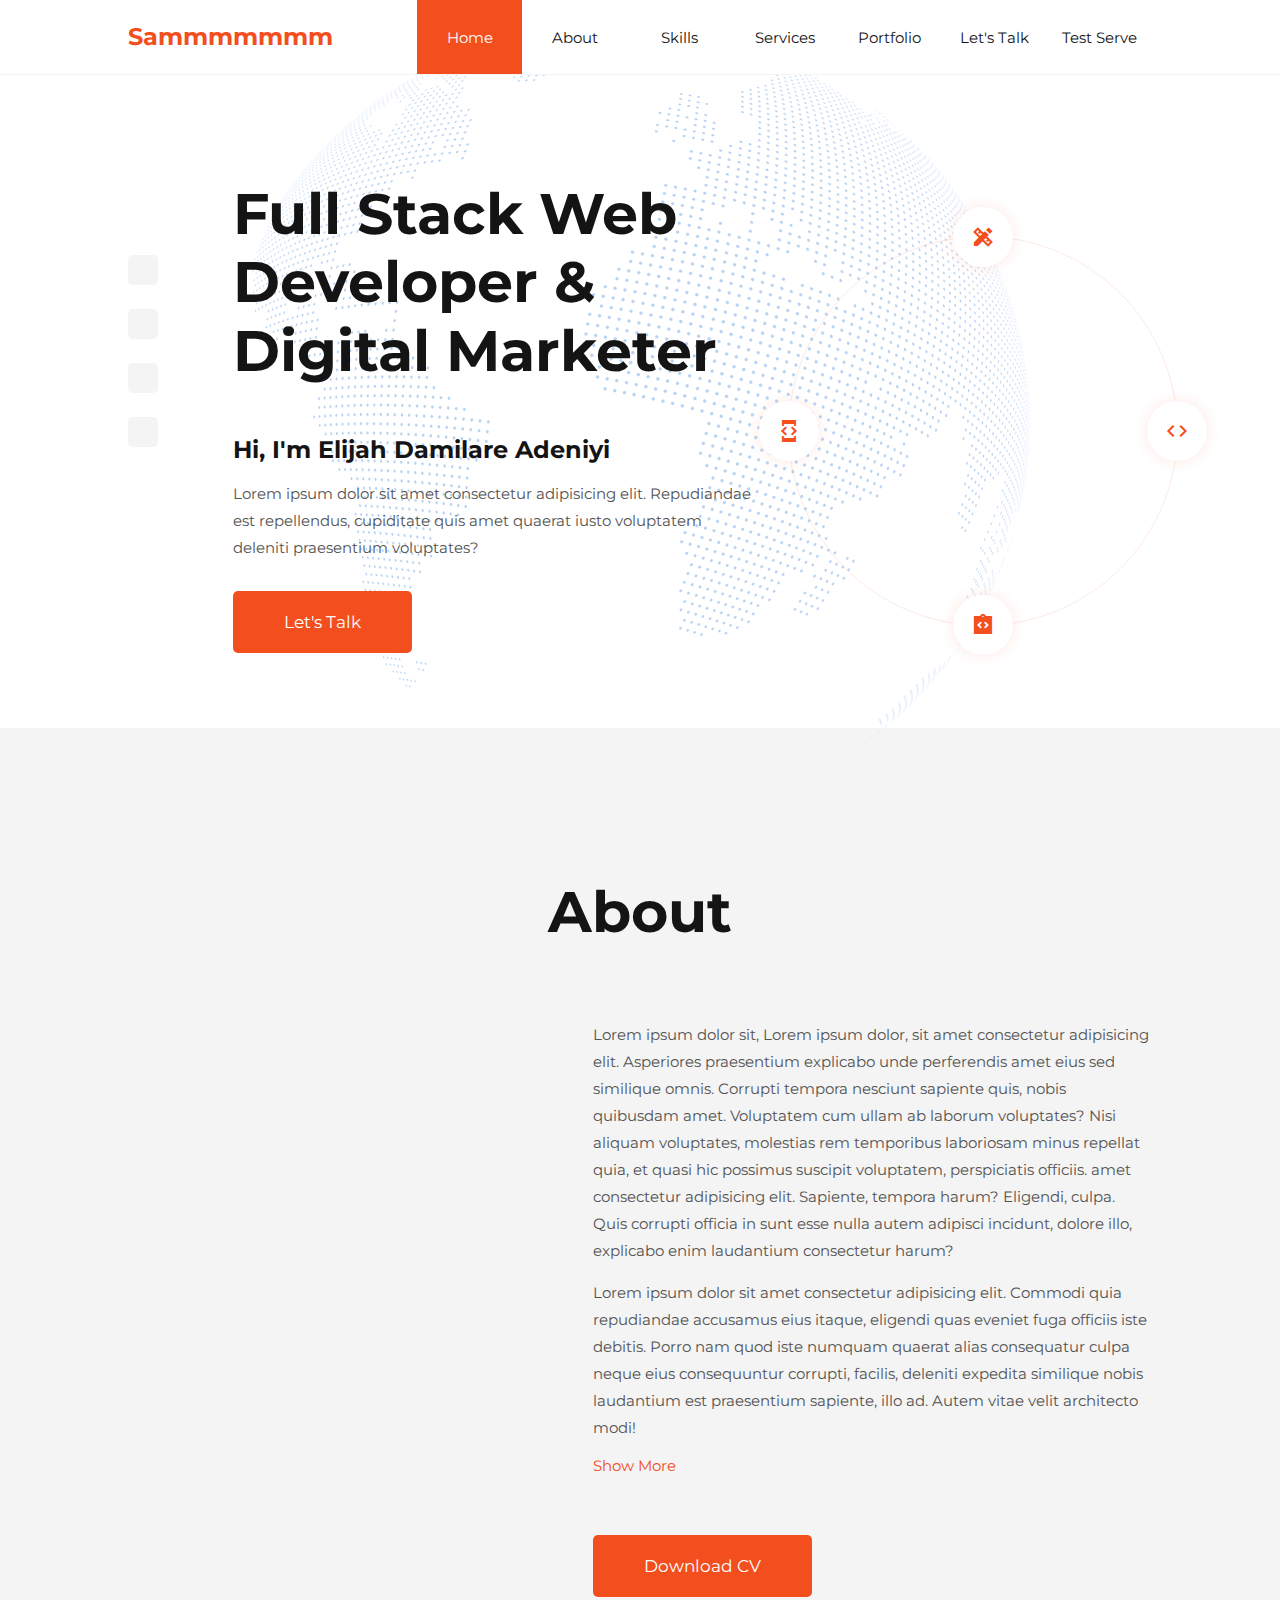
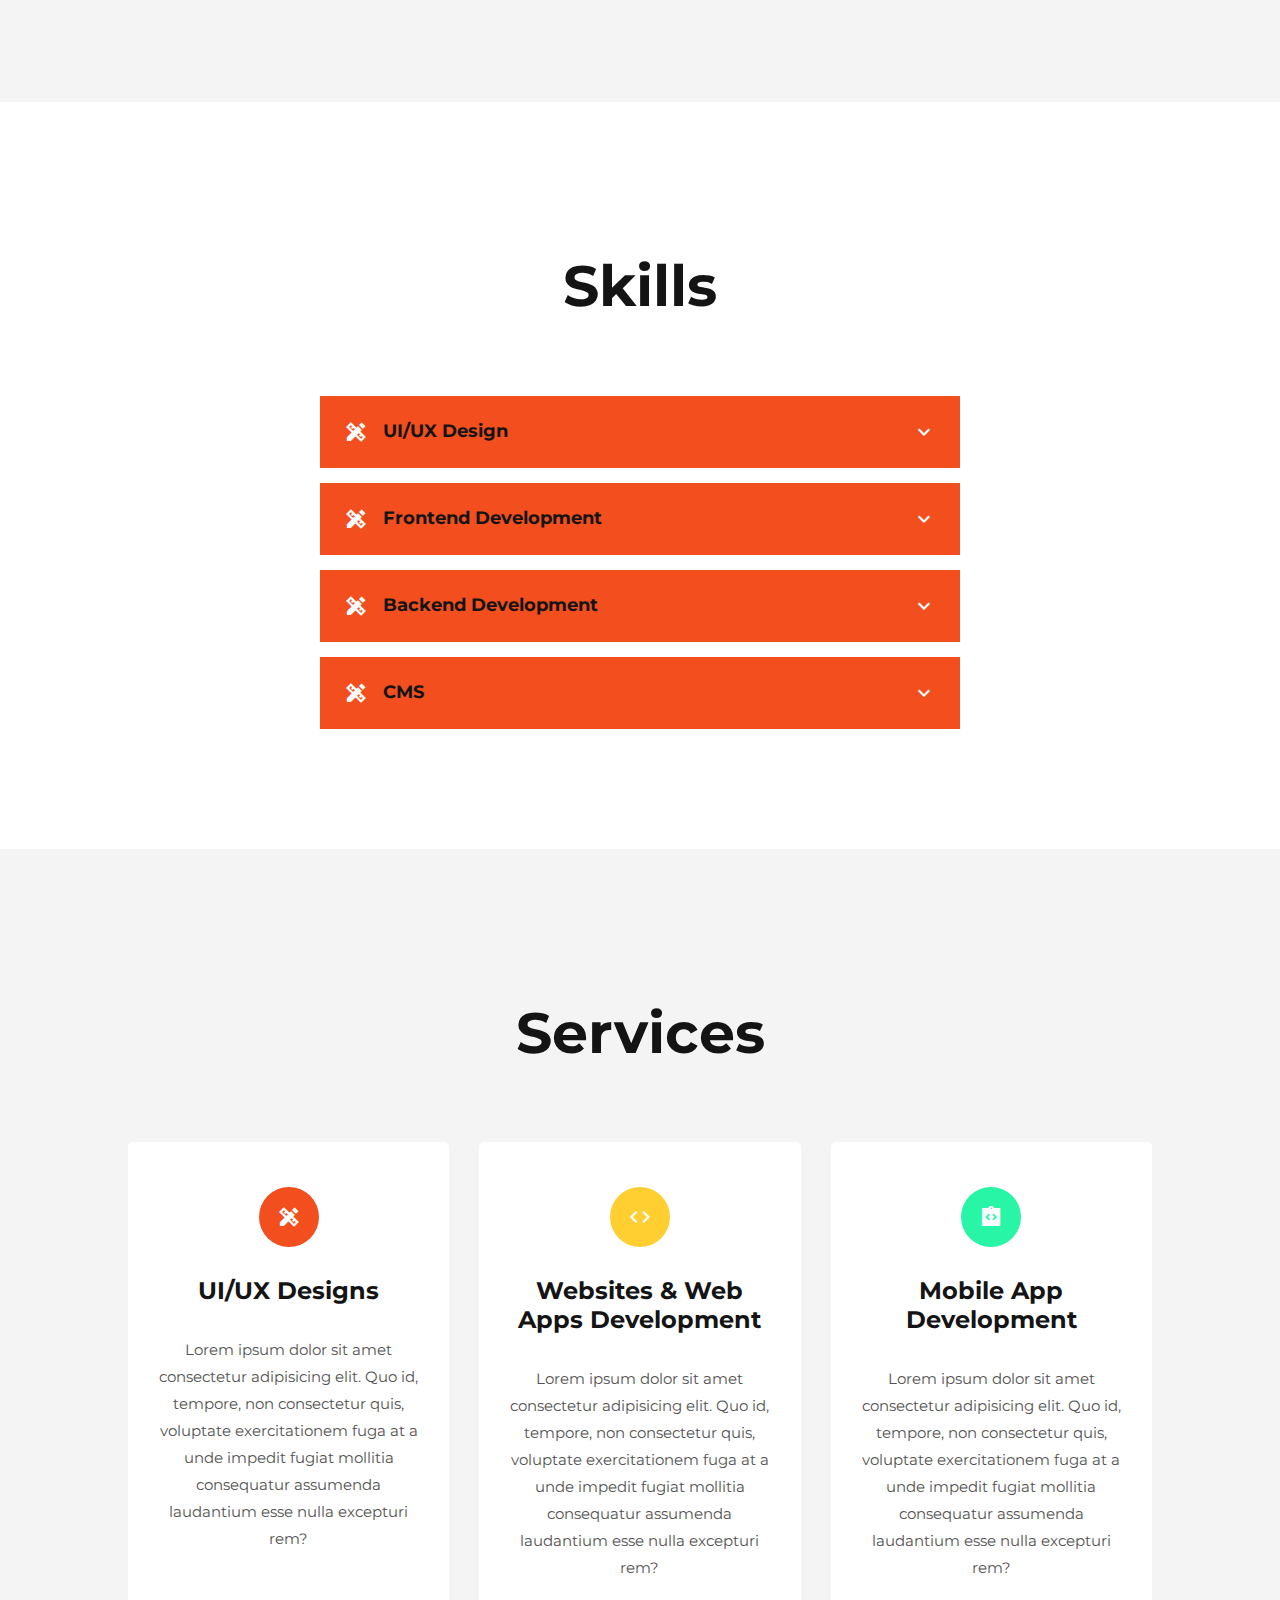
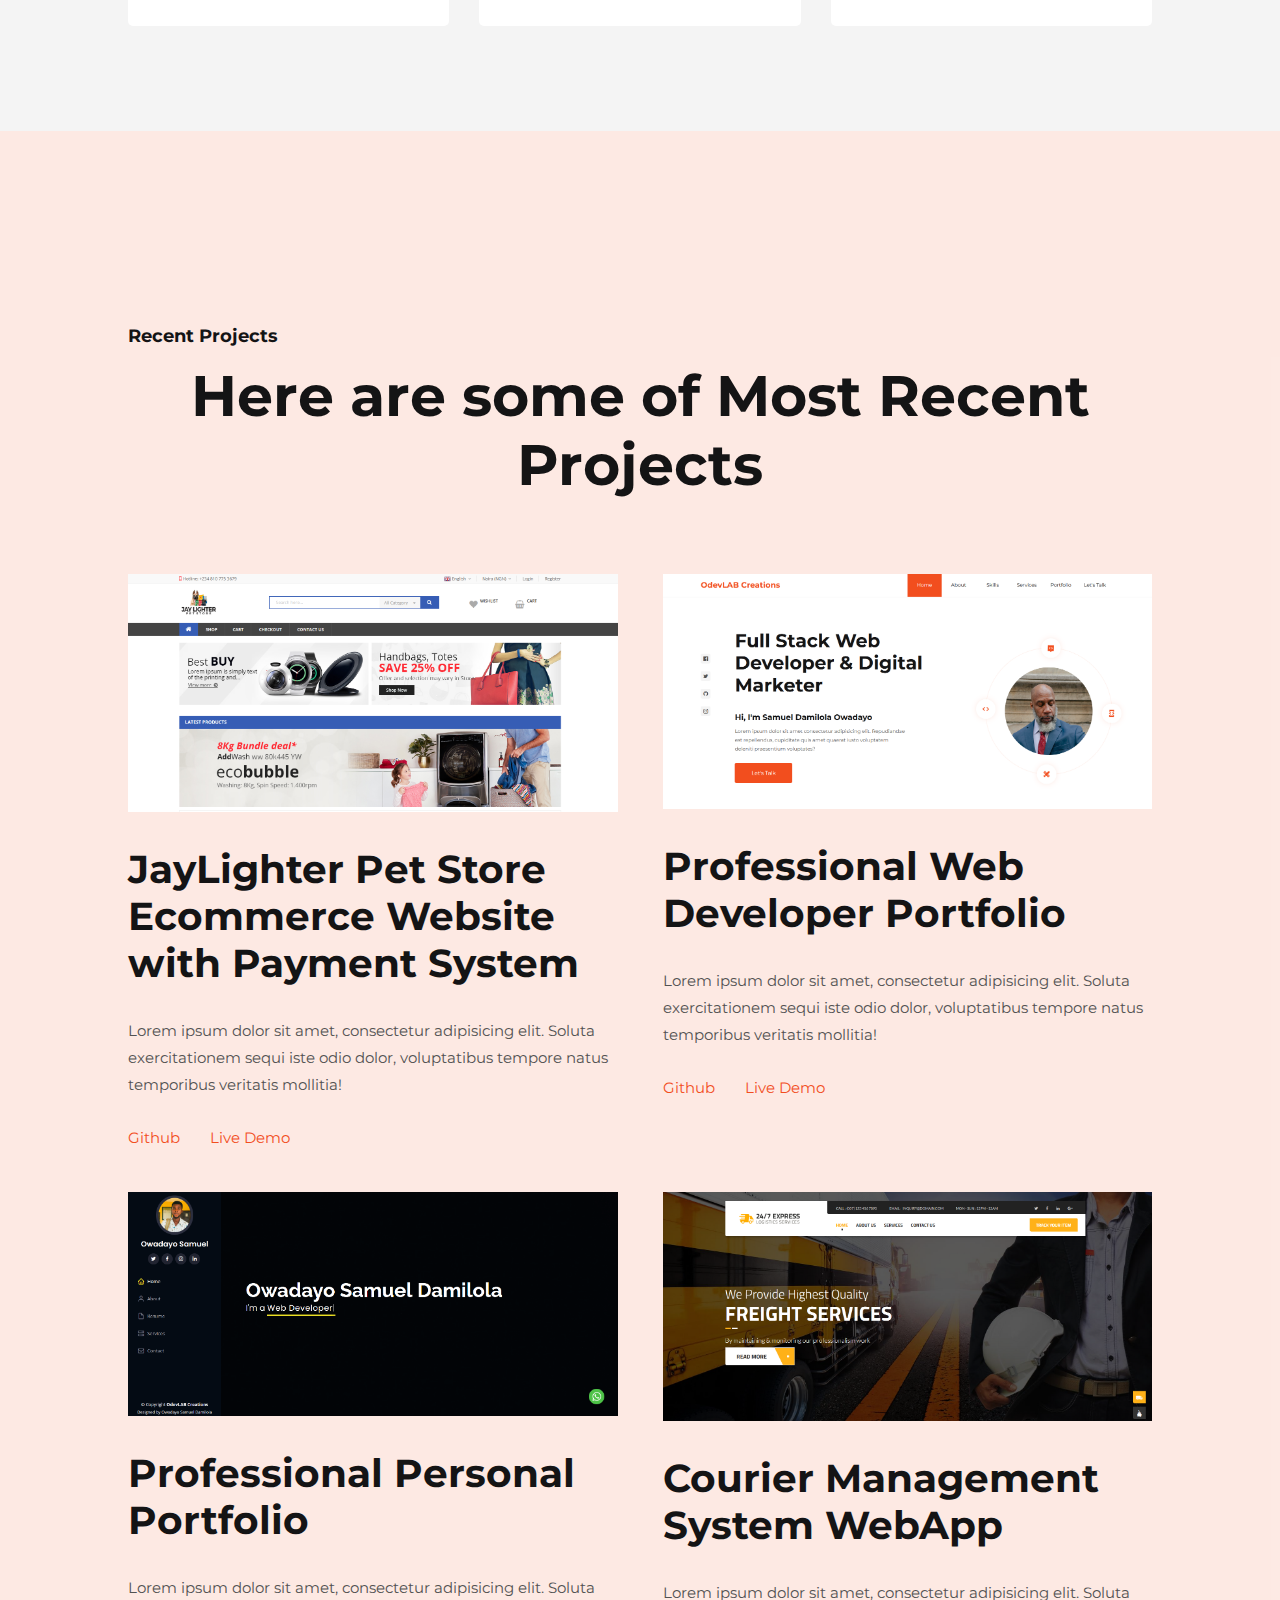
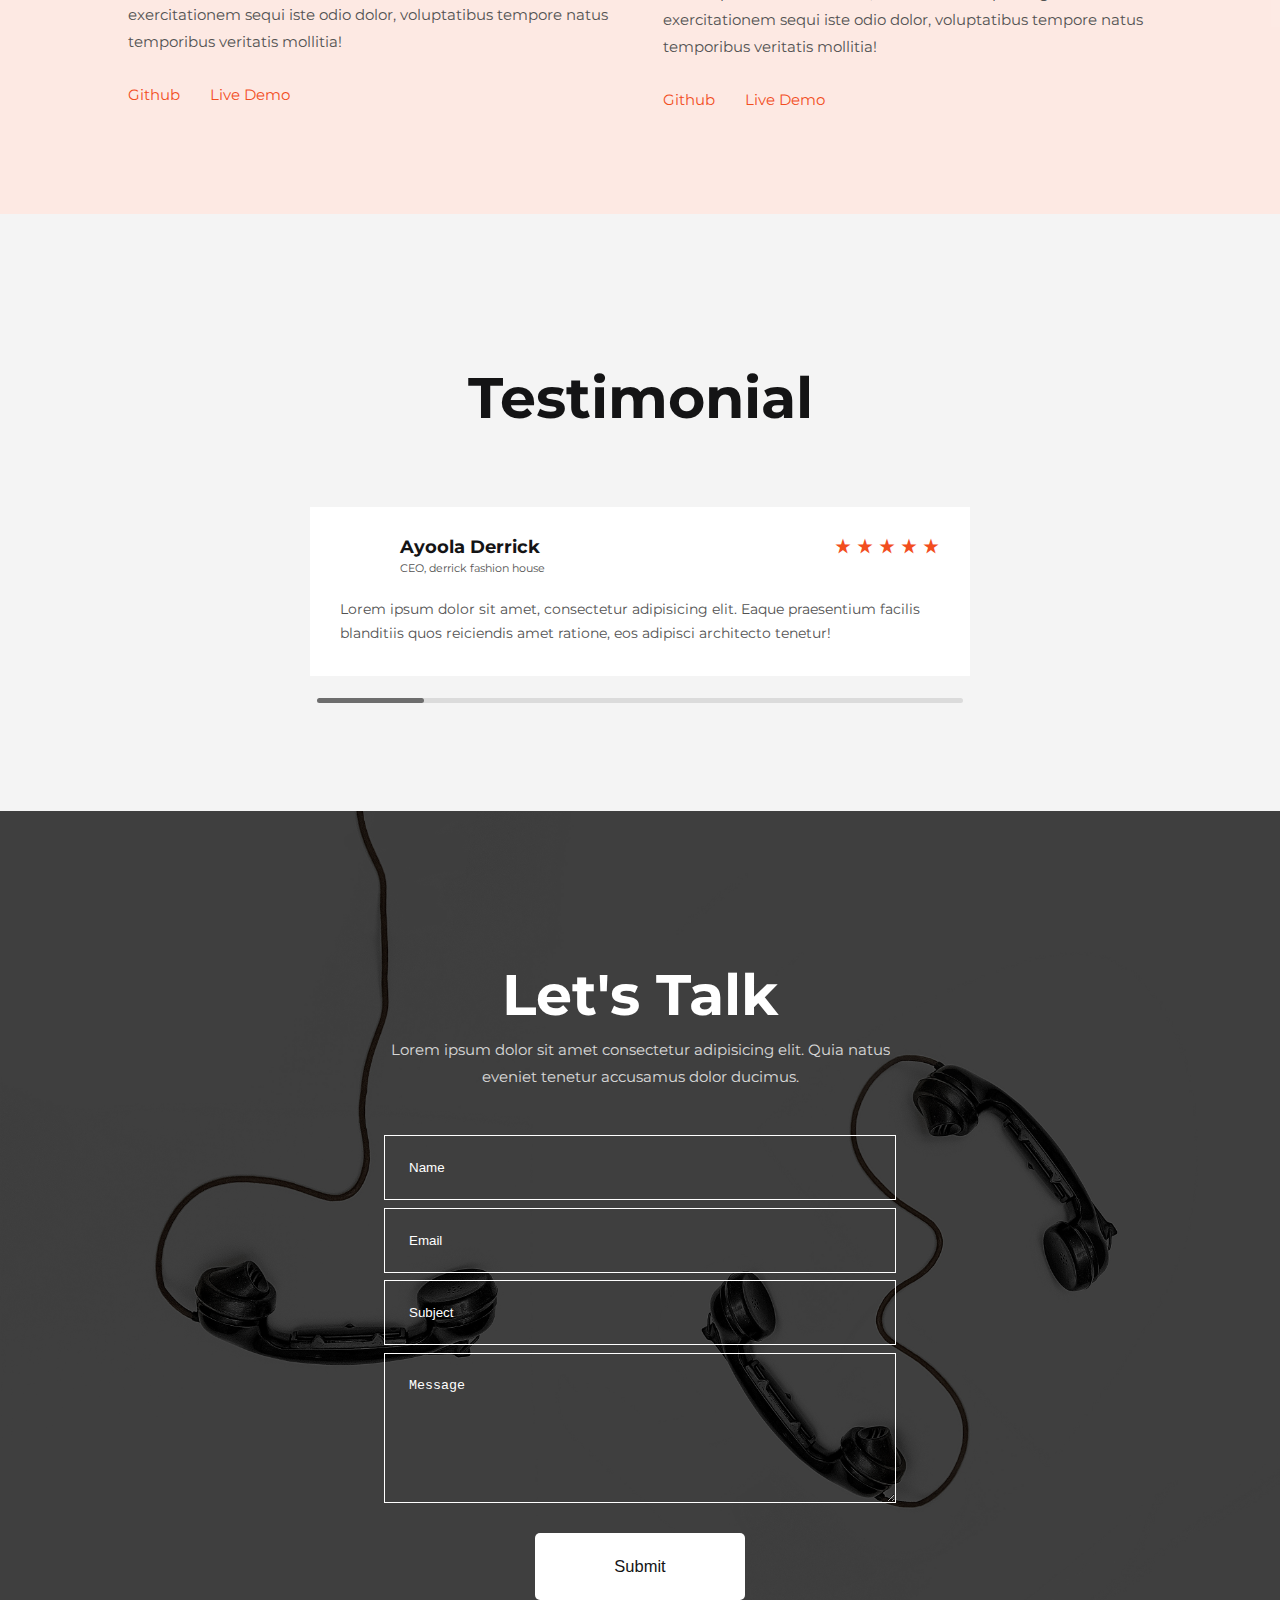
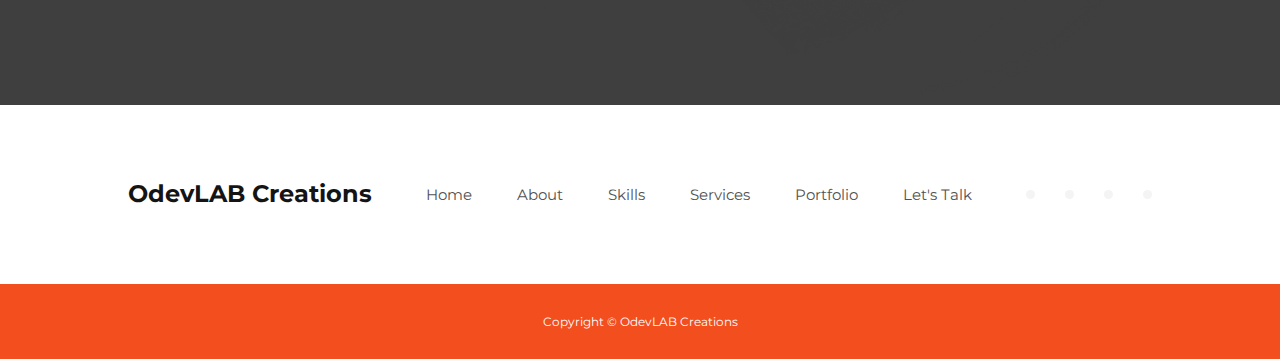
==== commit 72093dd2: "update" ====
--- a/index.html
+++ b/index.html
@@ -18,7 +18,7 @@
 <body>
     <nav>
         <div class="container">
-            <a href="#"><h3>Elijah Adeniyi</h3></a>
+            <a href="#"><h3>Sammmmmmm</h3></a>
             <ul>
                 <li><a href="#landing" class="active">Home</a></li>
                 <li><a href="#about">About</a></li>
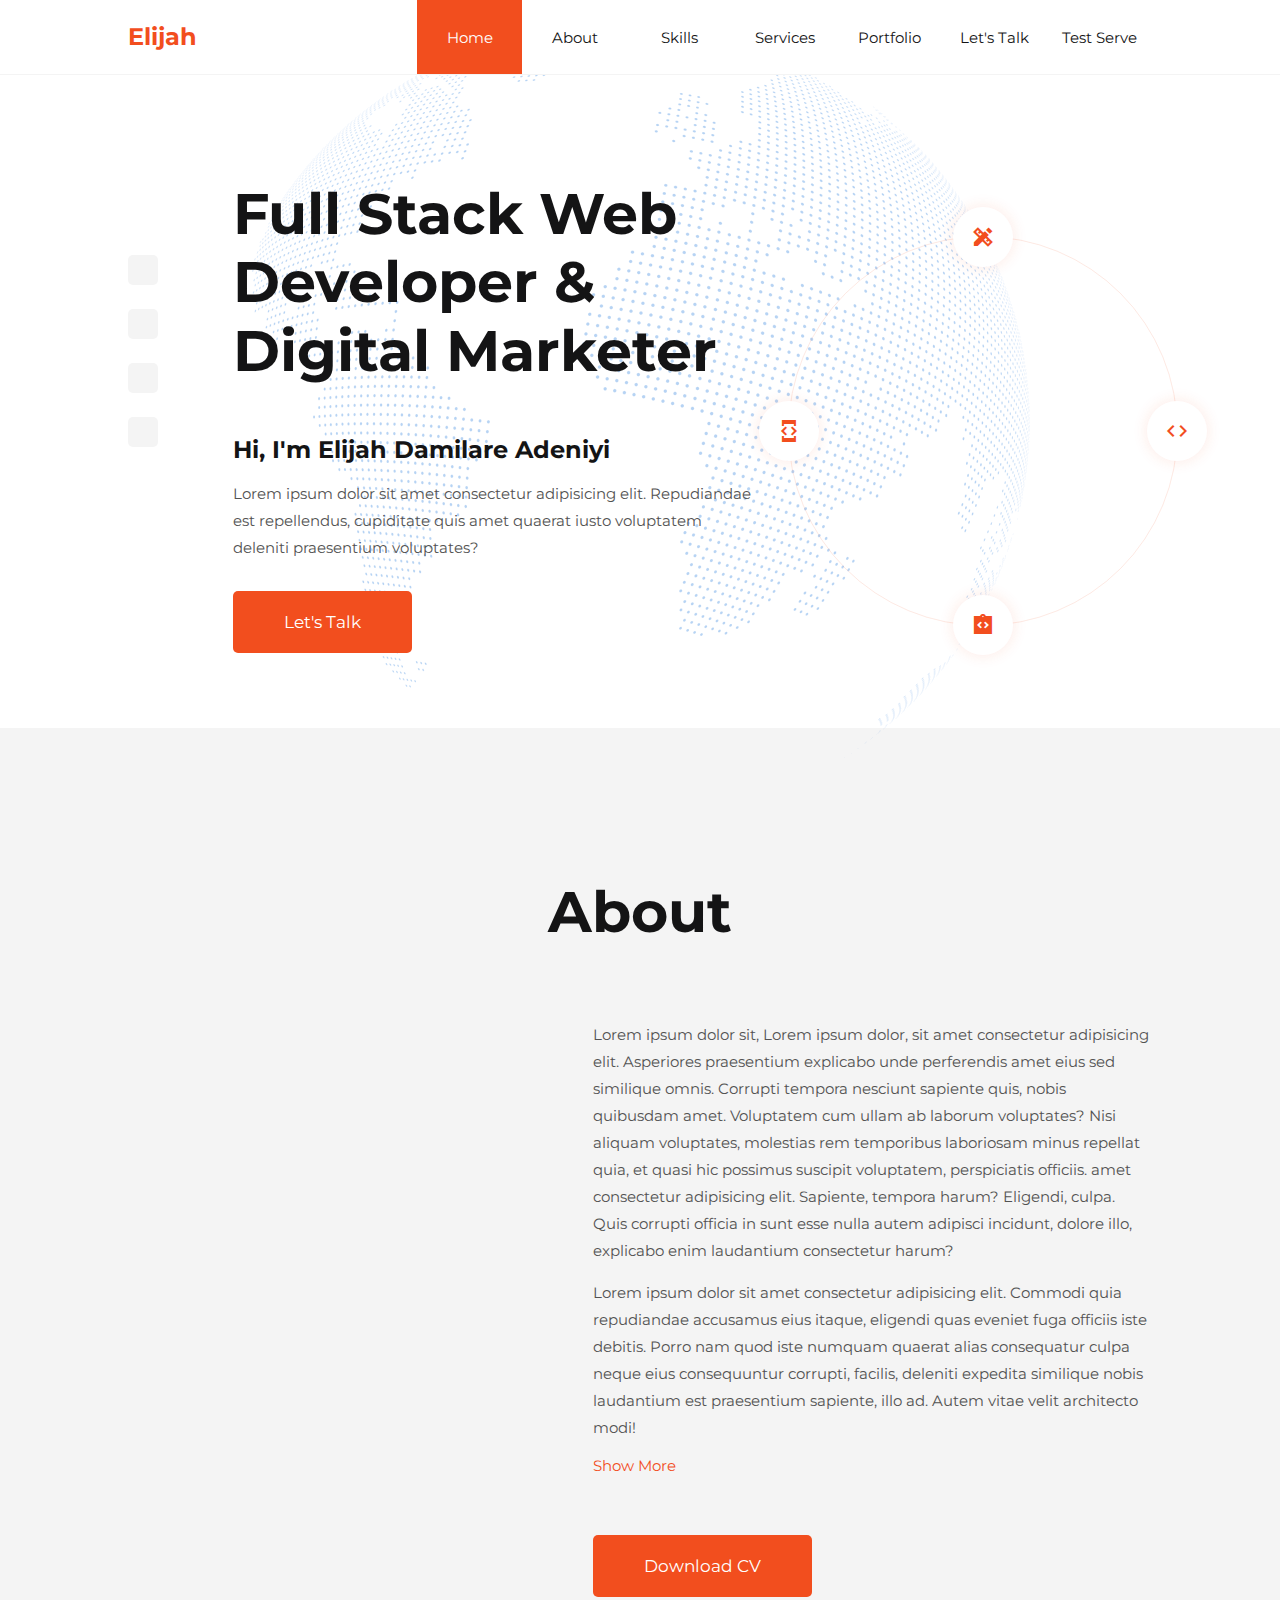
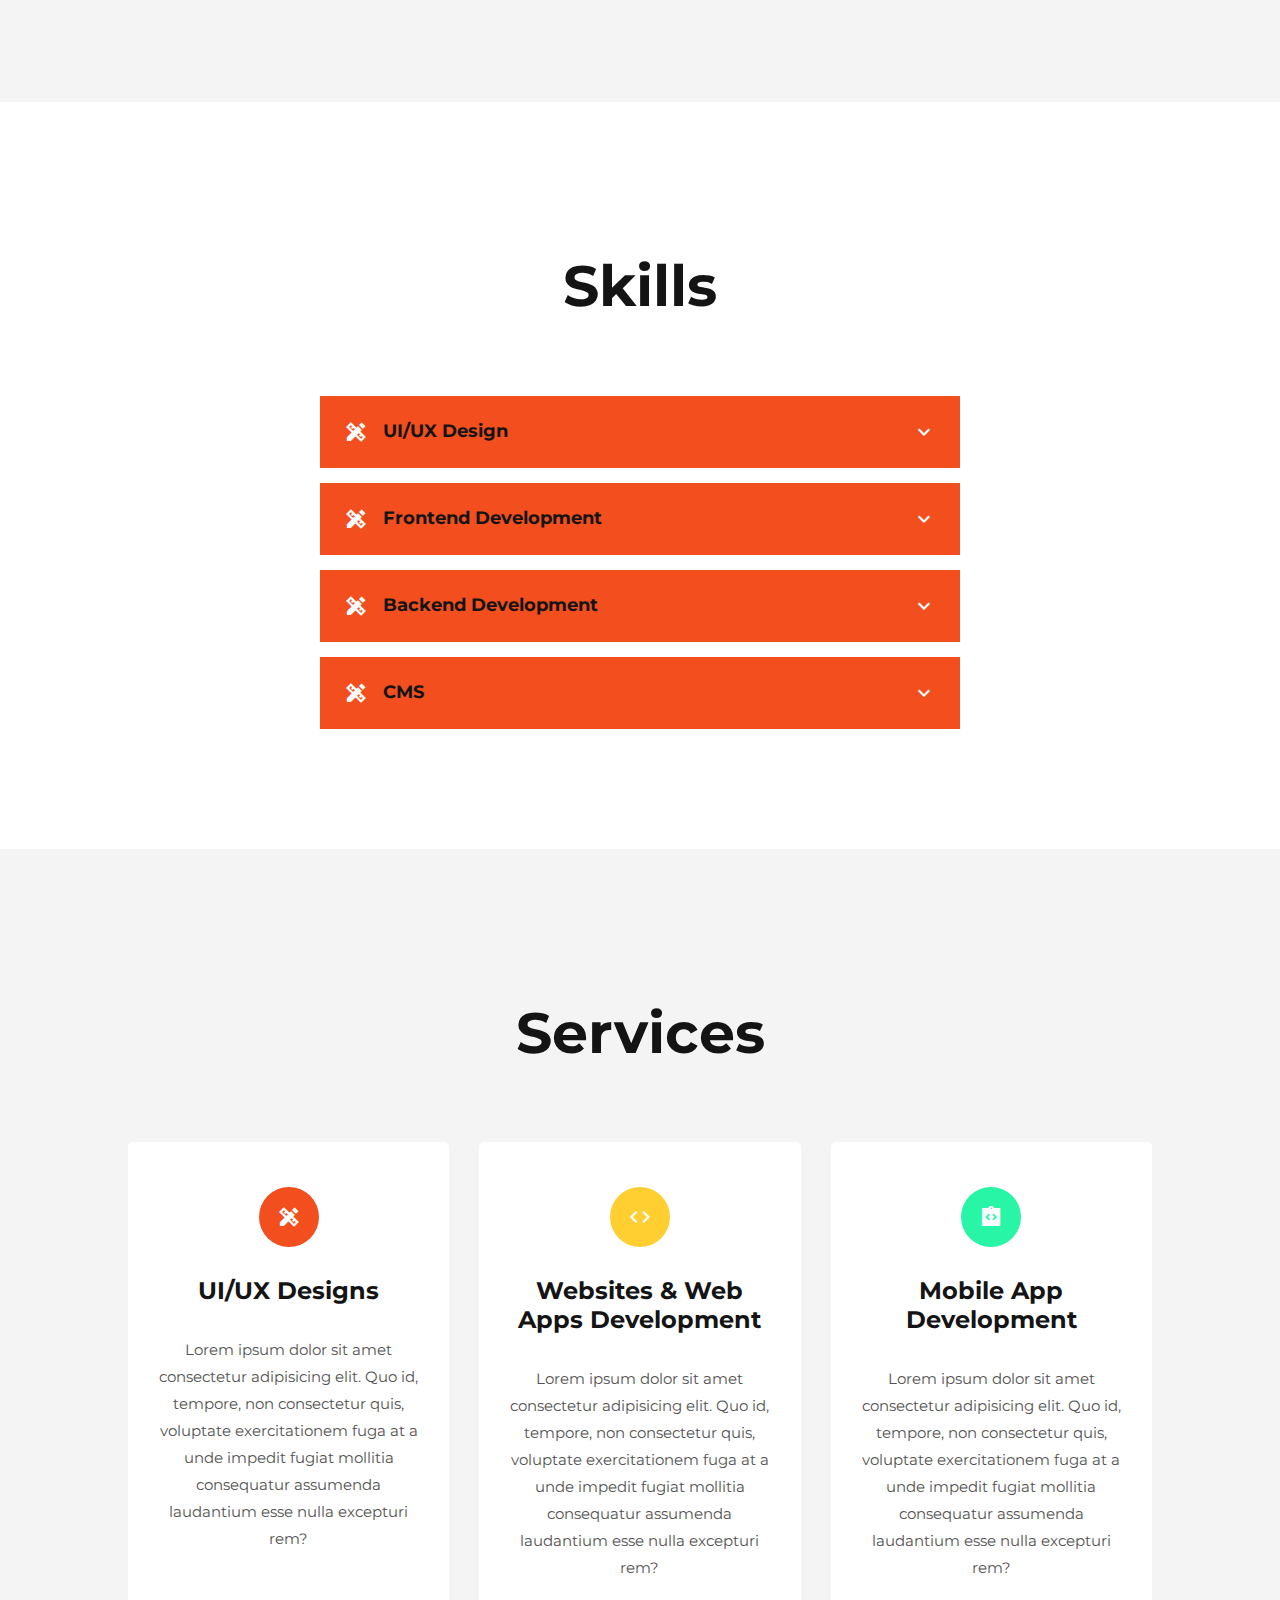
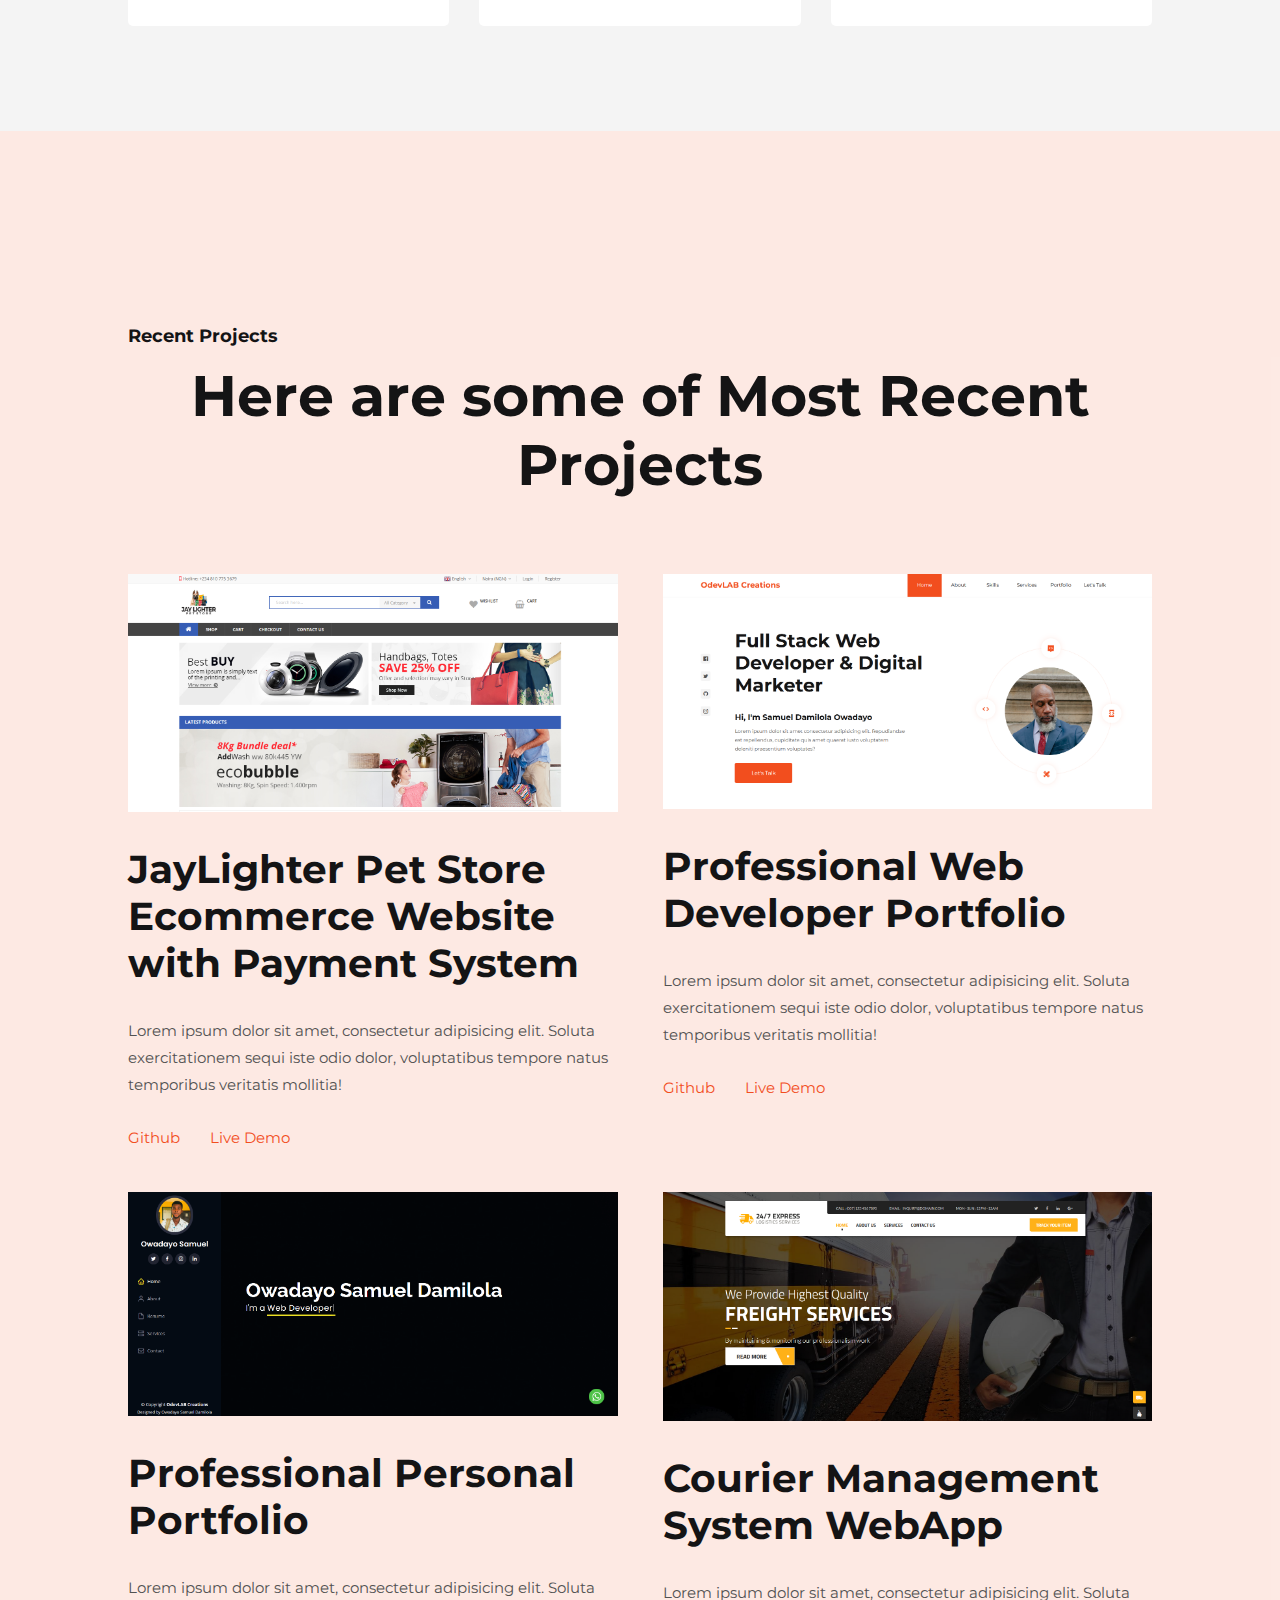
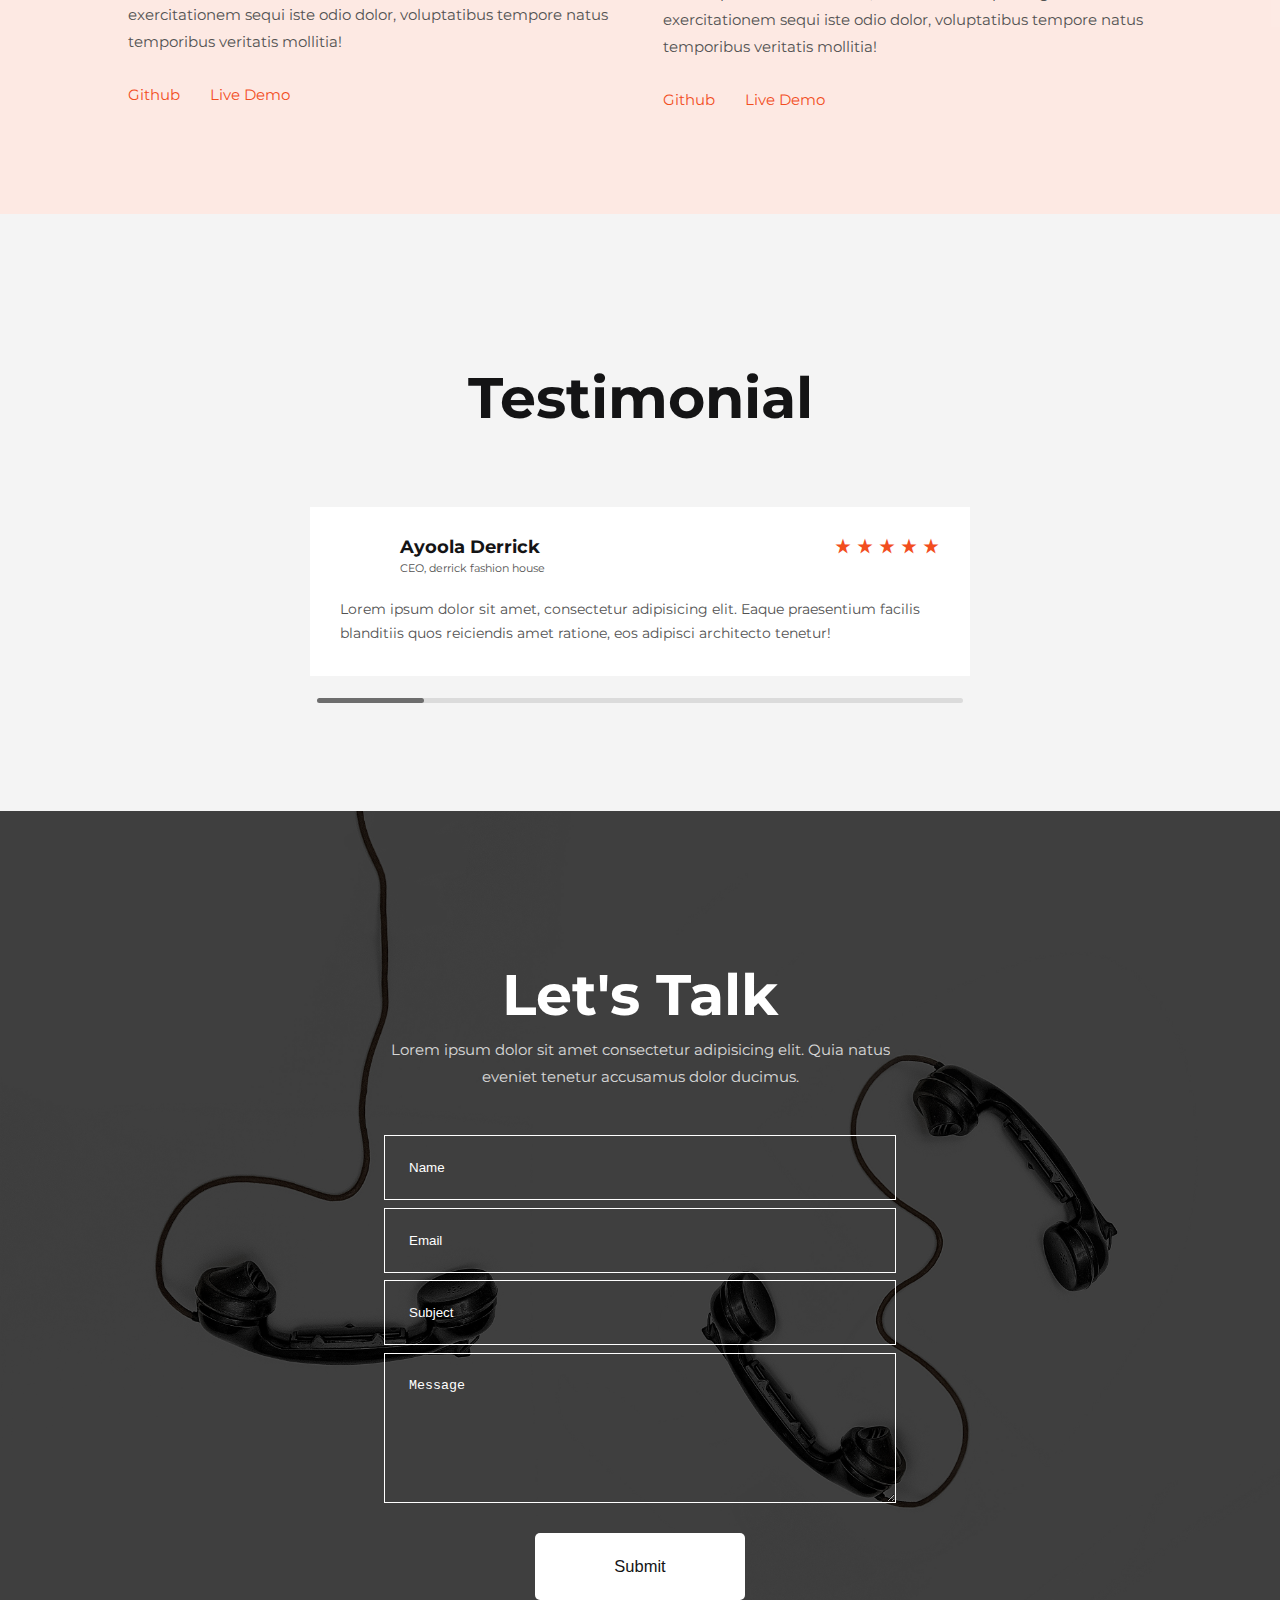
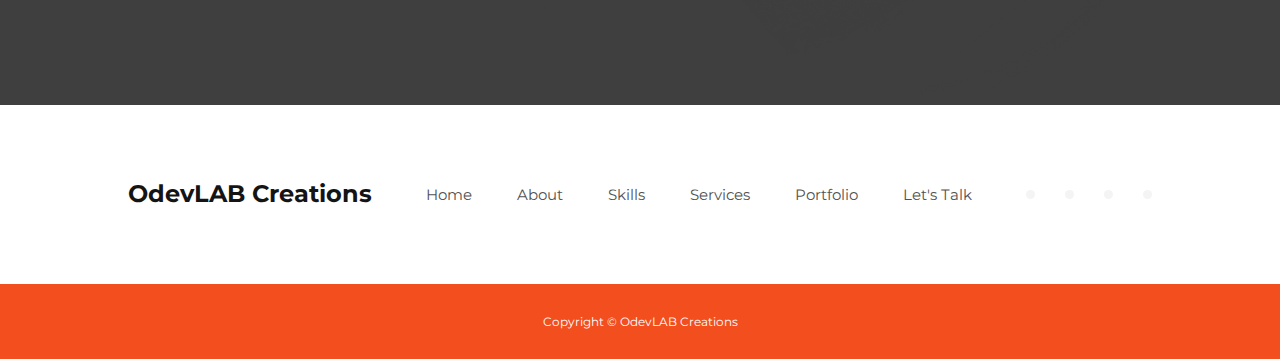
==== commit d9e8e555: "new" ====
--- a/index.html
+++ b/index.html
@@ -18,7 +18,7 @@
 <body>
     <nav>
         <div class="container">
-            <a href="#"><h3>Sammmmmmm</h3></a>
+            <a href="#"><h3>Elijah </h3></a>
             <ul>
                 <li><a href="#landing" class="active">Home</a></li>
                 <li><a href="#about">About</a></li>
